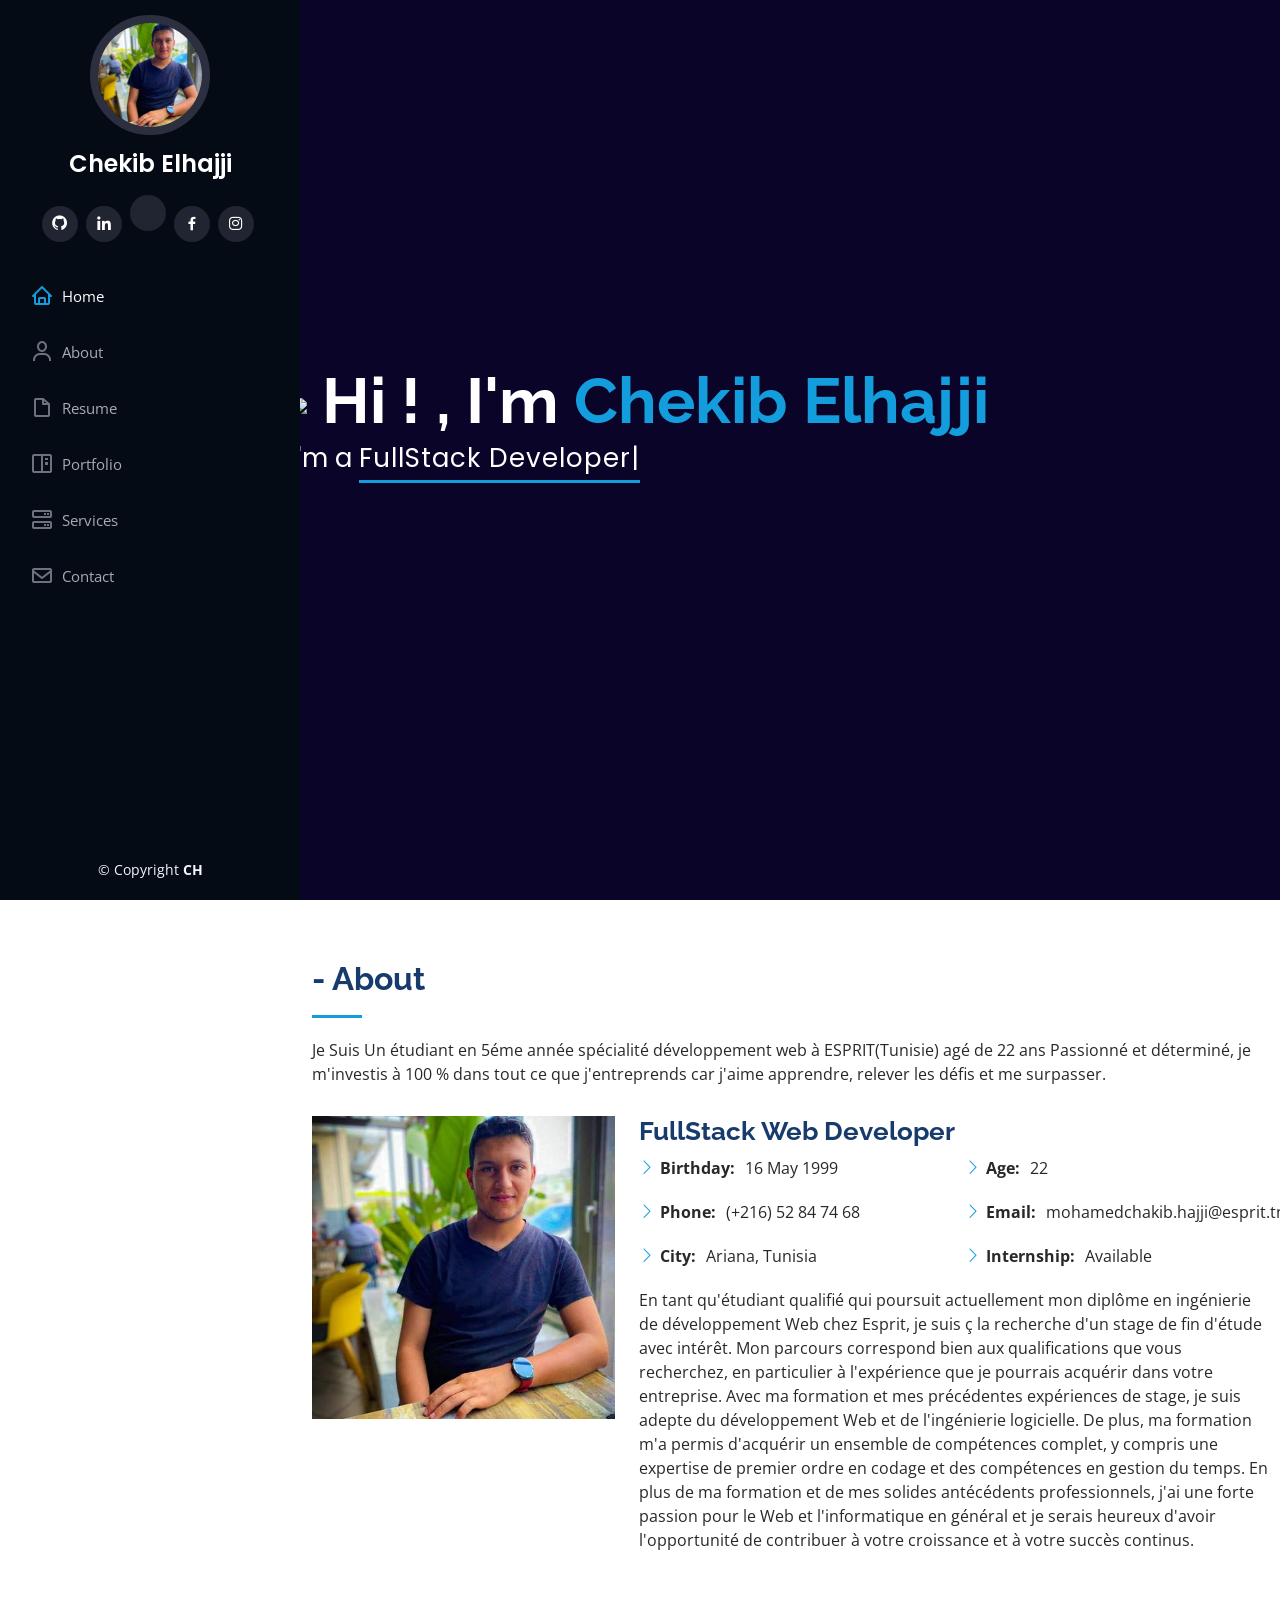
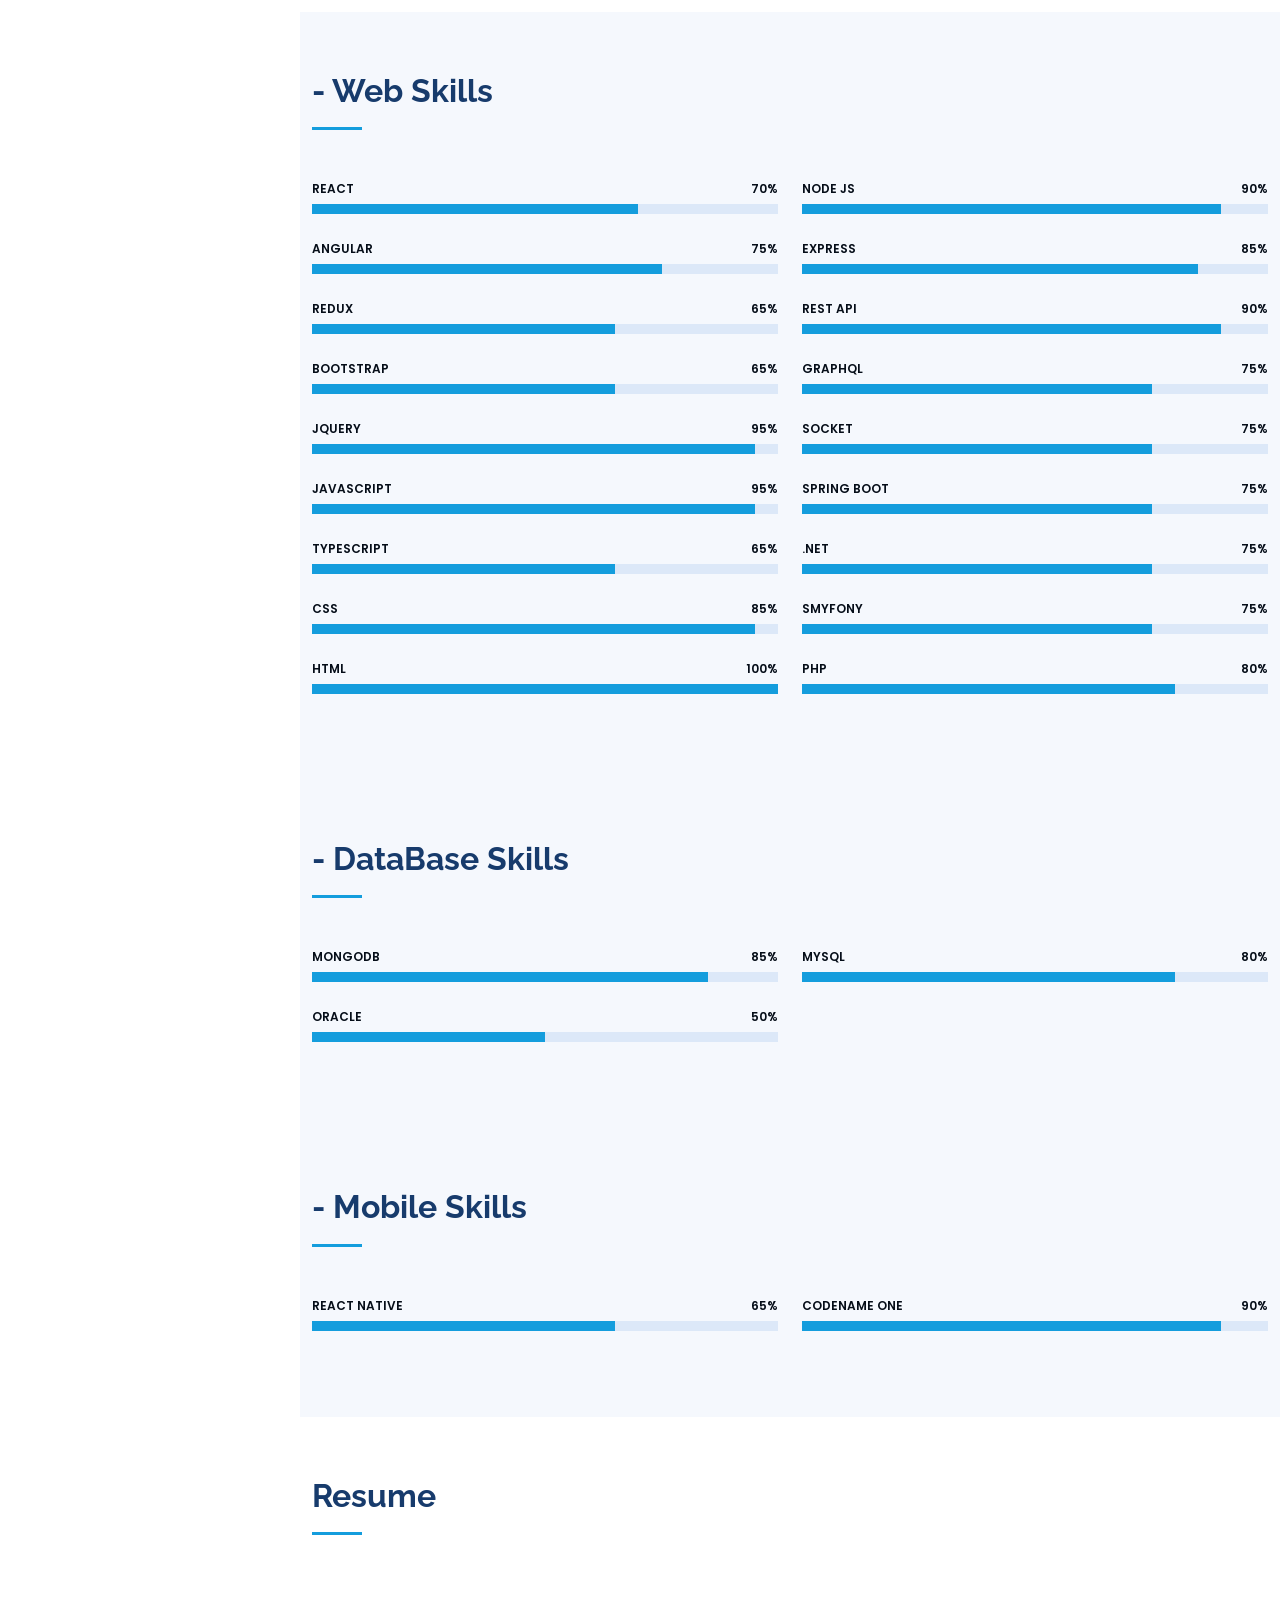
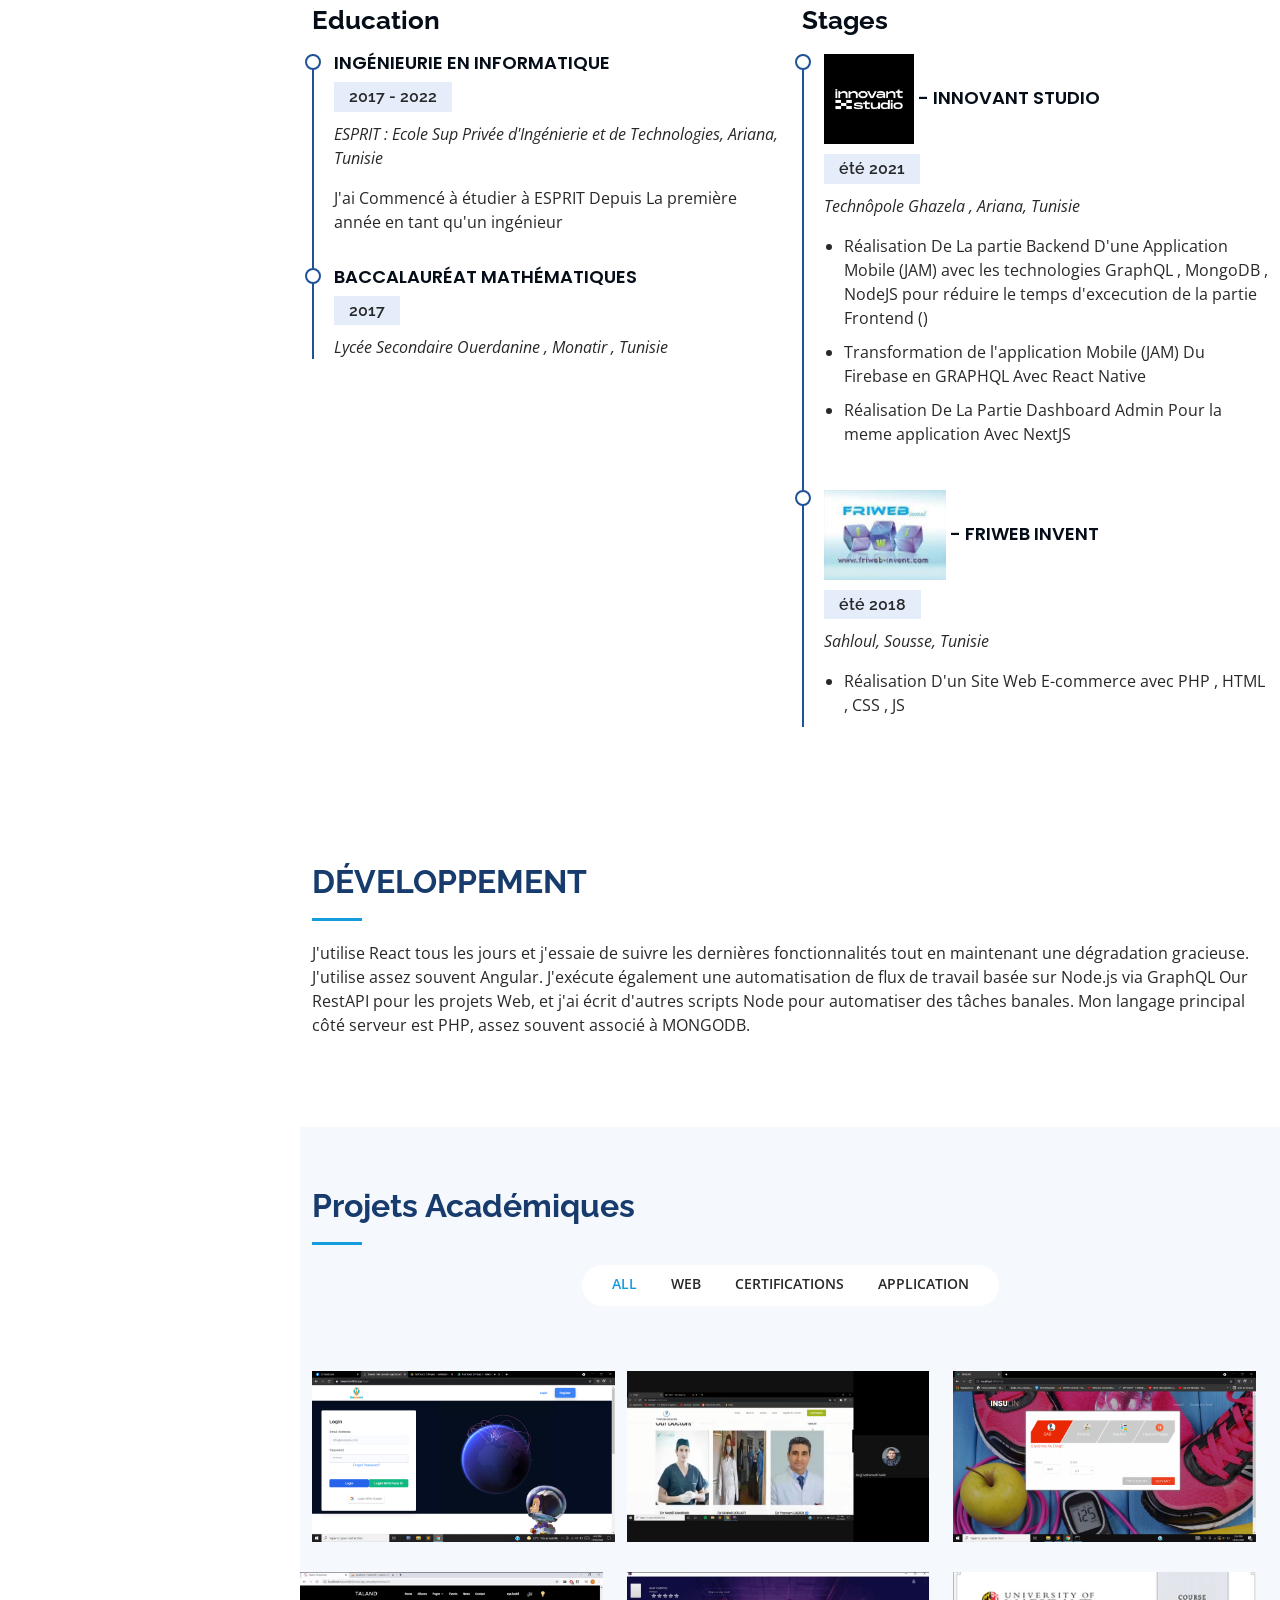
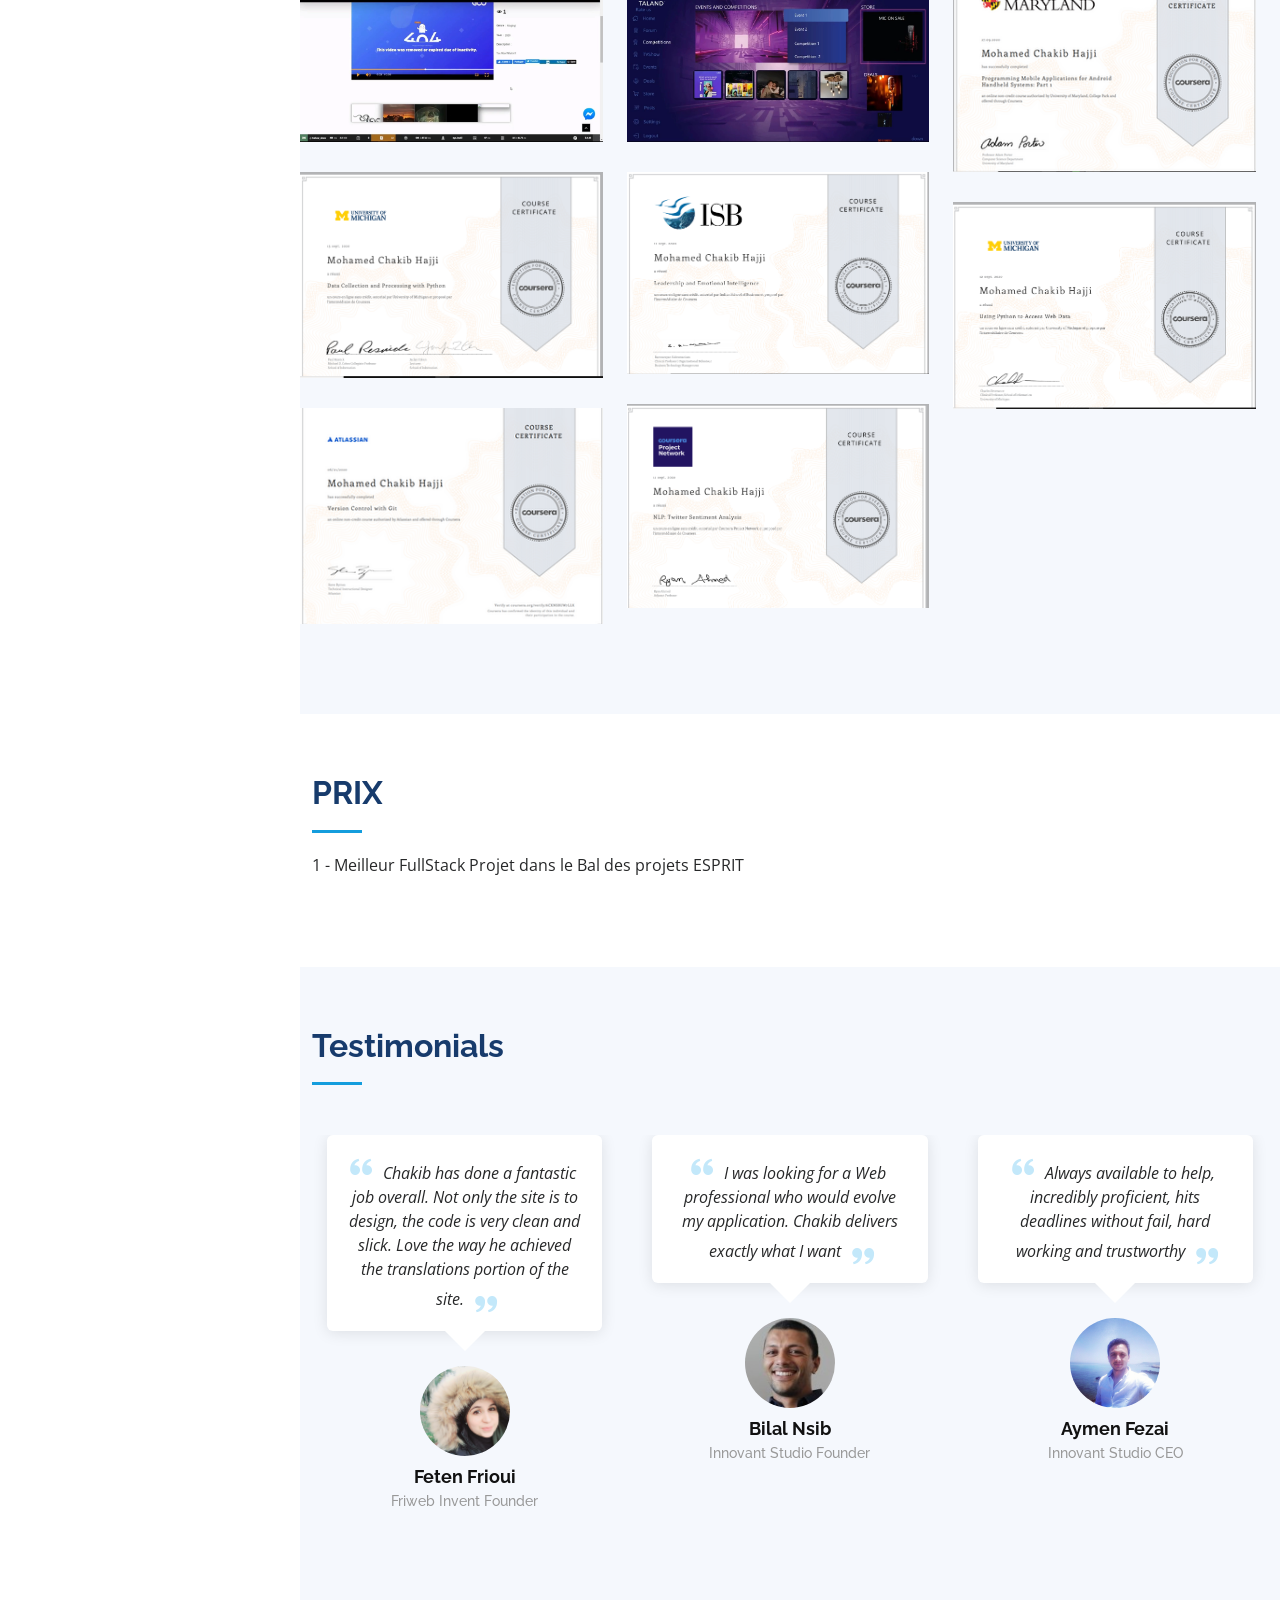
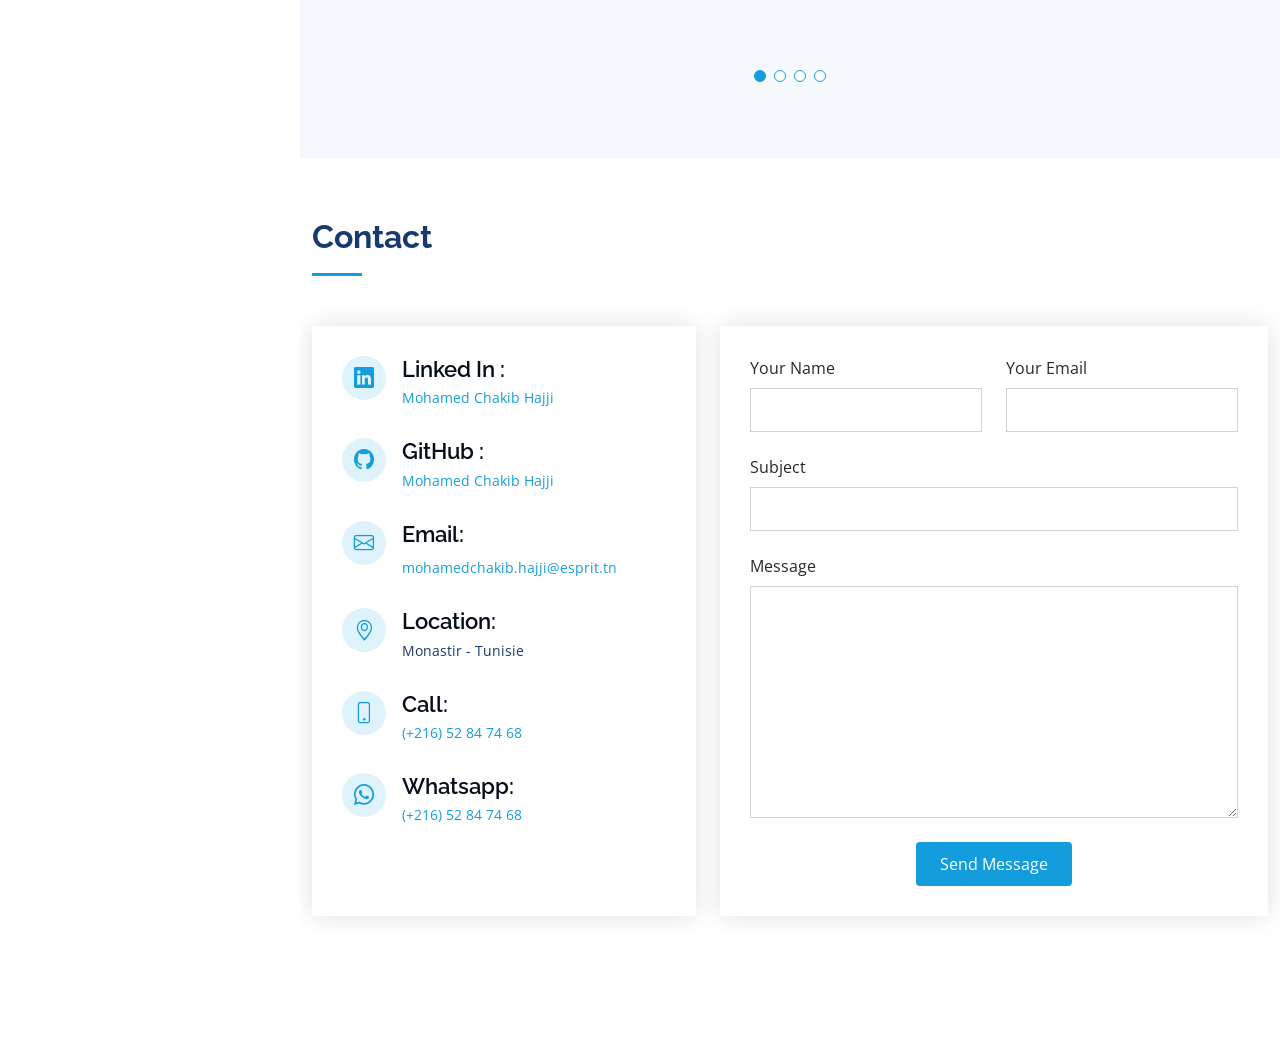
==== index.html @ 6b9c0ae5 "Update index.html" ====
<!DOCTYPE html>
<html lang="en">

<head>
  <meta charset="utf-8">
  <meta content="width=device-width, initial-scale=1.0" name="viewport">

  <title>Chekib Elhajji</title>
  <meta content="" name="description">
  <meta content="" name="keywords">

  <!-- Favicons -->
  <link href="assets/img/favicon.jpg" rel="icon">
  <link href="assets/img/apple-touch-icon.png" rel="apple-touch-icon">

  <!-- Google Fonts -->
  <link href="https://fonts.googleapis.com/css?family=Open+Sans:300,300i,400,400i,600,600i,700,700i|Raleway:300,300i,400,400i,500,500i,600,600i,700,700i|Poppins:300,300i,400,400i,500,500i,600,600i,700,700i" rel="stylesheet">

  <!-- Vendor CSS Files -->
  <link href="assets/vendor/aos/aos.css" rel="stylesheet">
  <link href="assets/vendor/bootstrap/css/bootstrap.min.css" rel="stylesheet">
  <link href="assets/vendor/bootstrap-icons/bootstrap-icons.css" rel="stylesheet">
  <link href="assets/vendor/boxicons/css/boxicons.min.css" rel="stylesheet">
  <link href="assets/vendor/glightbox/css/glightbox.min.css" rel="stylesheet">
  <link href="assets/vendor/swiper/swiper-bundle.min.css" rel="stylesheet">

  <!-- Template Main CSS File -->
  <link href="assets/css/style.css" rel="stylesheet">

</head>

<body>

  <!-- ======= Mobile nav toggle button ======= -->
  <i class="bi bi-list mobile-nav-toggle d-xl-none"></i>

  <!-- ======= Header ======= -->
  <header id="header">
    <div class="d-flex flex-column">

      <div class="profile">
        <img src="assets/img/profile-img.jpg" alt="" class="img-fluid rounded-circle">
        <h1 class="text-light"><a href="index.html">Chekib Elhajji</a></h1>
        <div class="social-links mt-3 text-center">
          <a href="https://github.com/mohamedchakibhajji" target="_blank"  class="github"><i class="bx bxl-github"></i></a>
          <a href="https://www.linkedin.com/in/mohamed-chakib-hajji-a9129b166/" target="_blank"  class="linkedin"><i class="bx bxl-linkedin"></i></a>

        
          <a href="./assets/pdf/CV.pdf"  target="_blank" class="pdf" ><i class="fas fa-file-pdf"></i></a>
          <a href="https://www.facebook.com/Chekib.Elhajji/"  target="_blank" class="facebook"><i class="bx bxl-facebook"></i></a>
          <a href="https://www.instagram.com/chekibelhajji/"  target="_blank" class="instagram"><i class="bx bxl-instagram"></i></a>
          
        </div>
      </div>

      <nav id="navbar" class="nav-menu navbar">
        <ul>
          <li><a href="#hero" class="nav-link scrollto active"><i class="bx bx-home"></i> <span>Home</span></a></li>
          <li><a href="#about" class="nav-link scrollto"><i class="bx bx-user"></i> <span>About</span></a></li>
          <li><a href="#resume" class="nav-link scrollto"><i class="bx bx-file-blank"></i> <span>Resume</span></a></li>
          <li><a href="#portfolio" class="nav-link scrollto"><i class="bx bx-book-content"></i> <span>Portfolio</span></a></li>
          <li><a href="#services" class="nav-link scrollto"><i class="bx bx-server"></i> <span>Services</span></a></li>
          <li><a href="#contact" class="nav-link scrollto"><i class="bx bx-envelope"></i> <span>Contact</span></a></li>
        </ul>
      </nav><!-- .nav-menu -->
    </div>
  </header><!-- End Header -->

  <!-- ======= Hero Section ======= -->

  <section id="hero" class="d-flex flex-column justify-content-center align-items-center">

    <div class="hero-container" data-aos="fade-in">

      <h1> <img src="https://media.giphy.com/media/hvRJCLFzcasrR4ia7z/giphy.gif" width="70px">  Hi  ! ,  I'm <a href="./assets/pdf/CV.pdf"  target="_blank" class="pdf" >  Chekib Elhajji </a>  </h1>
      <p>I'm a <span class="typed" data-typed-items="FullStack Developer, Freelancer"></span></p>
     
    </div>
  </section><!-- End Hero -->

  <main id="main">

    <!-- ======= About Section ======= -->
    <section id="about" class="about">
      <div class="container">
 
        <div class="section-title">
          <h2> <i class="fas fa-address-card"></i> - About</h2>
          <p>Je Suis Un étudiant en 5éme année  spécialité  développement  web à ESPRIT(Tunisie) agé de 22 ans Passionné et déterminé, je m'investis à 100 % dans tout ce que j'entreprends car j'aime apprendre, relever les défis et me surpasser.</p>
        </div>

        <div class="row">
          <div class="col-lg-4" data-aos="fade-right">
            <img src="assets/img/profile-img.jpg" class="img-fluid" alt="">
          </div>
          <div class="col-lg-8 pt-4 pt-lg-0 content" data-aos="fade-left">
            <h3>FullStack Web Developer</h3>
          
            <div class="row">
              <div class="col-lg-6">
                <ul>
                  <li><i class="bi bi-chevron-right"></i> <strong>Birthday:</strong> <span>16 May 1999</span></li>
                 
                  <li><i class="bi bi-chevron-right"></i> <strong>Phone:</strong> <span>(+216) 52 84 74 68 </span></li>
                  <li><i class="bi bi-chevron-right"></i> <strong>City:</strong> <span>Ariana, Tunisia</span></li>
                </ul>
              </div>
              <div class="col-lg-6">
                <ul>
                  <li><i class="bi bi-chevron-right"></i> <strong>Age:</strong> <span>22</span></li>
                  
                  <li><i class="bi bi-chevron-right"></i> <strong>Email:</strong> <span>mohamedchakib.hajji@esprit.tn</span></li>
                  <li><i class="bi bi-chevron-right"></i> <strong>Internship:</strong> <span>Available</span></li>
                </ul>
              </div>
            </div>
            <p>
            En tant qu'étudiant qualifié qui poursuit actuellement mon diplôme en ingénierie de
développement Web chez Esprit, je suis ç la recherche d'un stage de fin d'étude avec intérêt. Mon parcours correspond bien aux qualifications que vous
recherchez, en particulier à l'expérience que je pourrais acquérir dans votre entreprise.
Avec ma formation et mes précédentes expériences de stage, je suis adepte du
développement Web et de l'ingénierie logicielle. De plus, ma formation m'a permis
d'acquérir un ensemble de compétences complet, y compris une expertise de premier
ordre en codage et des compétences en gestion du temps.
En plus de ma formation et de mes solides antécédents professionnels, j'ai une forte
passion pour le Web et l'informatique en général et je serais heureux d'avoir
l'opportunité de contribuer à votre croissance et à votre succès continus.
            </p>
          </div>
        </div>

      </div>
    </section>

   

    <!-- ======= Skills Section ======= -->
    <section id="skills" class="skills section-bg">
      <div class="container">

        <div class="section-title">
          <h2> <i class="fas fa-desktop"></i> -  Web Skills</h2>
         
        </div>

        <div class="row skills-content">

          <div class="col-lg-6" data-aos="fade-up">

            <div class="progress">
              <span class="skill">REACT<i class="val">70%</i>  </span> 
              <div class="progress-bar-wrap">
                <div class="progress-bar" role="progressbar" aria-valuenow="70" aria-valuemin="0" aria-valuemax="100"></div>
              </div>
            </div>
                <div class="progress">
              <span class="skill">Angular <i class="val">75%</i></span>
              <div class="progress-bar-wrap">
                <div class="progress-bar" role="progressbar" aria-valuenow="75" aria-valuemin="0" aria-valuemax="100"></div>
              </div>
            </div>
        <div class="progress">
              <span class="skill">Redux <i class="val">65%</i></span>
              <div class="progress-bar-wrap">
                <div class="progress-bar" role="progressbar" aria-valuenow="65" aria-valuemin="0" aria-valuemax="100"></div>
              </div>
            </div>      
              <div class="progress">
              <span class="skill">Bootstrap <i class="val">65%</i></span>
              <div class="progress-bar-wrap">
                <div class="progress-bar" role="progressbar" aria-valuenow="65" aria-valuemin="0" aria-valuemax="100"></div>
              </div>
            </div>
            <div class="progress">
              <span class="skill">Jquery <i class="val">95%</i></span>
              <div class="progress-bar-wrap">
                <div class="progress-bar" role="progressbar" aria-valuenow="95" aria-valuemin="0" aria-valuemax="100"></div>
              </div>
            </div>
             <div class="progress">
              <span class="skill">JavaScript <i class="val">95%</i></span>
              <div class="progress-bar-wrap">
                <div class="progress-bar" role="progressbar" aria-valuenow="95" aria-valuemin="0" aria-valuemax="100"></div>
              </div>
            </div>
     
        
               <div class="progress">
              <span class="skill">TypeScript <i class="val">65%</i></span>
              <div class="progress-bar-wrap">
                <div class="progress-bar" role="progressbar" aria-valuenow="65" aria-valuemin="0" aria-valuemax="100"></div>
              </div>
            </div>
                <div class="progress">
              <span class="skill">CSS <i class="val">85%</i></span>
              <div class="progress-bar-wrap">
                <div class="progress-bar" role="progressbar" aria-valuenow="95" aria-valuemin="0" aria-valuemax="100"></div>
              </div>
            </div>

                   <div class="progress">
              <span class="skill">HTML <i class="val">100%</i></span>
              <div class="progress-bar-wrap">
                <div class="progress-bar" role="progressbar" aria-valuenow="100" aria-valuemin="0" aria-valuemax="100"></div>
              </div>
            </div>

     
        
         

          </div>

          <div class="col-lg-6" data-aos="fade-up" data-aos-delay="100">
               <div class="progress">
              <span class="skill">Node JS  <i class="val">90%</i></span>
              <div class="progress-bar-wrap">
                <div class="progress-bar" role="progressbar" aria-valuenow="90" aria-valuemin="0" aria-valuemax="100"></div>
              </div>
            </div>

              <div class="progress">
              <span class="skill">Express  <i class="val">85%</i></span>
              <div class="progress-bar-wrap">
                <div class="progress-bar" role="progressbar" aria-valuenow="85" aria-valuemin="0" aria-valuemax="100"></div>
              </div>
            </div>
             <div class="progress">
              <span class="skill">Rest API  <i class="val">90%</i></span>
              <div class="progress-bar-wrap">
                <div class="progress-bar" role="progressbar" aria-valuenow="90" aria-valuemin="0" aria-valuemax="100"></div>
              </div>
            </div>
              <div class="progress">
              <span class="skill">GraphQL  <i class="val">75%</i></span>
              <div class="progress-bar-wrap">
                <div class="progress-bar" role="progressbar" aria-valuenow="75" aria-valuemin="0" aria-valuemax="100"></div>
              </div>
            </div>
                     <div class="progress">
              <span class="skill">Socket  <i class="val">75%</i></span>
              <div class="progress-bar-wrap">
                <div class="progress-bar" role="progressbar" aria-valuenow="75" aria-valuemin="0" aria-valuemax="100"></div>
              </div>
            </div>
              <div class="progress">
              <span class="skill">Spring Boot  <i class="val">75%</i></span>
              <div class="progress-bar-wrap">
                <div class="progress-bar" role="progressbar" aria-valuenow="75" aria-valuemin="0" aria-valuemax="100"></div>
              </div>
            </div>
              <div class="progress">
              <span class="skill">.NET  <i class="val">75%</i></span>
              <div class="progress-bar-wrap">
                <div class="progress-bar" role="progressbar" aria-valuenow="75" aria-valuemin="0" aria-valuemax="100"></div>
              </div>
            </div>
              
            <div class="progress">
              <span class="skill">Smyfony <i class="val">75%</i></span>
              <div class="progress-bar-wrap">
                <div class="progress-bar" role="progressbar" aria-valuenow="75" aria-valuemin="0" aria-valuemax="100"></div>
              </div>
            </div>
            <div class="progress">
              <span class="skill">PHP <i class="val">80%</i></span>
              <div class="progress-bar-wrap">
                <div class="progress-bar" role="progressbar" aria-valuenow="80" aria-valuemin="0" aria-valuemax="100"></div>
              </div>
            </div> 
   

            



        </div>

      </div>
    </section>
           <section id="skills" class="skills section-bg">
      <div class="container">

        <div class="section-title">
          <h2><i class="fas fa-database"></i> - DataBase  Skills </h2>
         
        </div>

        <div class="row skills-content">

          <div class="col-lg-6" data-aos="fade-up">

    
             <div class="progress">
              <span class="skill">MongoDB  <i class="val">85%</i></span>
              <div class="progress-bar-wrap">
                <div class="progress-bar" role="progressbar" aria-valuenow="85" aria-valuemin="0" aria-valuemax="100"></div>
              </div>
            </div> 

     
             <div class="progress">
              <span class="skill">ORACLE <i class="val">50%</i></span>
              <div class="progress-bar-wrap">
                <div class="progress-bar" role="progressbar" aria-valuenow="50" aria-valuemin="0" aria-valuemax="100"></div>
              </div>
            </div>

     
        
         

          </div>

          <div class="col-lg-6" data-aos="fade-up" data-aos-delay="100">
       
      
             <div class="progress">
              <span class="skill">MySQL <i class="val">80%</i></span>
              <div class="progress-bar-wrap">
                <div class="progress-bar" role="progressbar" aria-valuenow="80" aria-valuemin="0" aria-valuemax="100"></div>
              </div>
            </div>

            
          </div>

        </div>

      </div>
    </section>
      <section id="skills" class="skills section-bg">
      <div class="container">

        <div class="section-title">
          <h2><i class="fas fa-mobile"></i> - Mobile  Skills </h2>
         
        </div>

        <div class="row skills-content">

          <div class="col-lg-6" data-aos="fade-up">

    
             <div class="progress">
              <span class="skill">React Native <i class="val">65%</i></span>
              <div class="progress-bar-wrap">
                <div class="progress-bar" role="progressbar" aria-valuenow="65" aria-valuemin="0" aria-valuemax="100"></div>
              </div>
            </div> 

   
     
        
         

          </div>

          <div class="col-lg-6" data-aos="fade-up" data-aos-delay="100">
       
      
             <div class="progress">
              <span class="skill">Codename One <i class="val">90%</i></span>
              <div class="progress-bar-wrap">
                <div class="progress-bar" role="progressbar" aria-valuenow="90" aria-valuemin="0" aria-valuemax="100"></div>
              </div>
            </div>

            
          </div>

        </div>

      </div>
    </section>
   
    <!-- End Skills Section -->

    <!-- ======= Resume Section ======= -->
    <section id="resume" class="resume">
      <div class="container">

        <div class="section-title">
          <h2> <i class="fas fa-file"></i> Resume</h2>
         
        </div>

        <div class="row">
          <div class="col-lg-6" data-aos="fade-up">
         
          

            <h3 class="resume-title">Education</h3>
            <div class="resume-item">
              <h4>Ingénieurie en Informatique</h4>
              <h5>2017 - 2022</h5>
              <p><em>ESPRIT : Ecole Sup Privée d'Ingénierie et de Technologies, Ariana, Tunisie</em></p>
              <p>J'ai Commencé à étudier à ESPRIT Depuis La première année en tant qu'un ingénieur</p>
            </div>
            <div class="resume-item">
              <h4>Baccalauréat mathématiques</h4>
              <h5>2017</h5>
              <p><em>Lycée Secondaire Ouerdanine , Monatir , Tunisie</em></p>
             
            </div>
          
          </div>
          <div class="col-lg-6" data-aos="fade-up" data-aos-delay="100">
            <h3 class="resume-title"> Stages</h3>
            <div class="resume-item">
              <h4> <img src="assets/img/portfolio/innovant.png"  style="height: 90px;" class="img-fluid" alt=""> - Innovant Studio </h4>
              <h5>été  2021</h5>
              <p><em>Technôpole Ghazela , Ariana, Tunisie </em></p>
              <ul>
                <li>Réalisation De La partie Backend D'une Application Mobile (JAM) avec les technologies GraphQL , MongoDB , NodeJS pour réduire le temps d'excecution de la partie Frontend () </li>
                  <li>Transformation de l'application Mobile (JAM) Du Firebase en GRAPHQL Avec React Native</li>
                <li>Réalisation De La Partie Dashboard Admin Pour la meme application Avec NextJS </li>
             
              </ul>
            </div>
            <div class="resume-item">
              <h4> <img src="assets/img/portfolio/friweb.jpg"  style="height: 90px;" class="img-fluid" alt=""> - Friweb Invent</h4>
              <h5>été  2018</h5>
              <p><em>Sahloul, Sousse, Tunisie</em></p>
              <ul>
                 <li>Réalisation D'un Site Web E-commerce avec PHP , HTML , CSS , JS </li>
           
              </ul>
            </div>
          </div>
        </div>

      </div>
    </section><!-- End Resume Section -->

    <!-- ======= DEVELOPMENT Section ======= -->
    <section id="services" class="services">
      <div class="container">

        <div class="section-title">
          <h2> <i class="fas fa-file-code"></i> DÉVELOPPEMENT</h2>
          <p>J'utilise React   tous les jours et j'essaie de suivre les dernières fonctionnalités tout en maintenant une dégradation gracieuse. J'utilise assez souvent Angular. J'exécute également une automatisation de flux de travail basée sur Node.js via  GraphQL Our RestAPI pour les projets Web, et j'ai écrit d'autres scripts Node pour automatiser des tâches banales. Mon langage principal côté serveur est PHP, assez souvent associé à MONGODB. </p>
        </div>

      

      </div>
    </section><!-- End Services Section -->
    <!-- ======= Portfolio Section ======= -->
    <section id="portfolio" class="portfolio section-bg">
      <div class="container">


        <div class="section-title">
          <h2> <i class="fas fa-tasks"></i> Projets Académiques</h2>
             <div class="row aos-init aos-animate" data-aos="fade-up">
          <div class="col-lg-12 d-flex justify-content-center">
            <ul id="portfolio-flters">
              <li data-filter="*" class="filter-active">All</li>
              <li data-filter=".filter-web">Web</li>
              <li data-filter=".filter-certif">Certifications </li>
              <li data-filter=".filter-app">Application</li>
            </ul>
          </div>
        </div>
  
        </div>

        <div class="row" data-aos="fade-up">
          
        </div>
          <div class="row portfolio-container" data-aos="fade-up" data-aos-delay="100">
               <div class="col-lg-4 col-md-6 portfolio-item filter-web">
            <div class="portfolio-wrap">
              <img src="assets/img/portfolio/3aweni.png" class="img-fluid" alt="">
              <div class="portfolio-links">
                <a href="assets/img/portfolio/3aweni.png" data-gallery="portfolioGallery" class="portfolio-lightbox" title="3aweni Professional Social Network"><i class="bx bx-plus"></i></a>
                <a href="https://3aweni.netlify.app" target="_blank" title="More Details"><i class="bx bx-link"></i></a>
              </div>
            </div>
          </div>
          

        <div class="row portfolio-container" data-aos="fade-up" data-aos-delay="100">
               <div class="col-lg-4 col-md-6 portfolio-item filter-web">
            <div class="portfolio-wrap">
              <img src="assets/img/portfolio/angular.png" class="img-fluid" alt="">
              <div class="portfolio-links">
                <a href="assets/img/portfolio/angular.png" data-gallery="portfolioGallery" class="portfolio-lightbox" title="App 2"><i class="bx bx-plus"></i></a>
                <a href="https://github.com/mohamedchakibhajji/miniprojetangular" target="_blank" title="More Details"><i class="bx bx-link"></i></a>
              </div>
            </div>
          </div>
            <div class="col-lg-4 col-md-6 portfolio-item filter-web">
            <div class="portfolio-wrap">
              <img src="assets/img/portfolio/react.png" class="img-fluid" alt="">
              <div class="portfolio-links">
                <a href="assets/img/portfolio/react.png" data-gallery="portfolioGallery" class="portfolio-lightbox" title="Projet Medical"><i class="bx bx-plus"></i></a>
                <a href="https://github.com/youssefmarzouk621/TalandWEB/" target="_blank" title="More Details"><i class="bx bx-link"></i></a>
              </div>
            </div>
          </div>

          <div class="col-lg-4 col-md-6 portfolio-item filter-web">
            <div class="portfolio-wrap">
              <img src="assets/img/portfolio/sf.png" class="img-fluid" alt="">
              <div class="portfolio-links">
                <a href="assets/img/portfolio/sf.png" data-gallery="portfolioGallery" class="portfolio-lightbox" title="Projet Symfony"><i class="bx bx-plus"></i></a>
                <a href="https://github.com/youssefmarzouk621/TalandWEB/" target="_blank" title="More Details"><i class="bx bx-link"></i></a>
              </div>
            </div>
          </div>

          <div class="col-lg-4 col-md-6 portfolio-item filter-app">
            <div class="portfolio-wrap">
              <img src="assets/img/portfolio/java.png" class="img-fluid" alt="">
              <div class="portfolio-links">
                <a href="assets/img/portfolio/java.png" data-gallery="portfolioGallery" class="portfolio-lightbox" title="Projet Java "><i class="bx bx-plus"></i></a>
                <a href="https://github.com/mohamedchakibhajji/taland"  target="_blank"  title="More Details"><i class="bx bx-link"></i></a>
              </div>
            </div>
          </div>
             
             <div class="col-lg-4 col-md-6 portfolio-item filter-certif">
            <div class="portfolio-wrap">
              <img src="assets/img/portfolio/adnroidcertif.PNG" class="img-fluid" alt="" >
              <div class="portfolio-links">
                <a href="assets/img/portfolio/adnroidcertif.PNG" data-gallery="portfolioGallery" class="portfolio-lightbox" title="Certificat Android  "><i class="bx bx-plus"></i></a>
                <a href="https://www.coursera.org/account/accomplishments/certificate/ZAE3NQ4ZXGK2"  target="_blank"  title="More Details"><i class="bx bx-link"></i></a>
              </div>
            </div>
          </div>
              <div class="col-lg-4 col-md-6 portfolio-item filter-certif">
            <div class="portfolio-wrap">
              <img src="assets/img/portfolio/datacollectionpythoncertif.PNG" class="img-fluid" alt="" >
              <div class="portfolio-links">
                <a href="assets/img/portfolio/datacollectionpythoncertif.PNG" data-gallery="portfolioGallery" class="portfolio-lightbox" title="Data Collection Python   "><i class="bx bx-plus"></i></a>
                <a href="https://www.coursera.org/account/accomplishments/certificate/MMS9H2X9FGWC"  target="_blank"  title="More Details"><i class="bx bx-link"></i></a>
              </div>
            </div>
          </div> 
               <div class="col-lg-4 col-md-6 portfolio-item filter-certif">
            <div class="portfolio-wrap">
              <img src="assets/img/portfolio/leadershipcertif.PNG" class="img-fluid" alt="" >
              <div class="portfolio-links">
                <a href="assets/img/portfolio/leadershipcertif.PNG" data-gallery="portfolioGallery" class="portfolio-lightbox" title="leadership Certification   "><i class="bx bx-plus"></i></a>
                <a href="https://www.coursera.org/account/accomplishments/certificate/A42Z3QVM8H2Q"  target="_blank"  title="More Details"><i class="bx bx-link"></i></a>
              </div>
            </div>
          </div>
                   <div class="col-lg-4 col-md-6 portfolio-item filter-certif">
            <div class="portfolio-wrap">
              <img src="assets/img/portfolio/pythoncertif.PNG" class="img-fluid" alt="" >
              <div class="portfolio-links">
                <a href="assets/img/portfolio/pythoncertif.PNG" data-gallery="portfolioGallery" class="portfolio-lightbox" title="Python Certification   "><i class="bx bx-plus"></i></a>
                <a href="https://www.coursera.org/account/accomplishments/certificate/3376Y6FE89JB"  target="_blank"  title="More Details"><i class="bx bx-link"></i></a>
              </div>
            </div>
          </div>
      

         <div class="col-lg-4 col-md-6 portfolio-item filter-certif">
            <div class="portfolio-wrap">
              <img src="assets/img/portfolio/twittersentimentcertif.PNG" class="img-fluid" alt="">
              <div class="portfolio-links">
                <a href="assets/img/portfolio/twittersentimentcertif.PNG" data-gallery="portfolioGallery" class="portfolio-lightbox" title="Twitter Certification"><i class="bx bx-plus"></i></a>
                <a href="https://www.coursera.org/account/accomplishments/certificate/BSQC7TCJXP7C" target="_blank" title="More Details"><i class="bx bx-link"></i></a>
              </div>
            </div>
          </div>
         
         <div class="col-lg-4 col-md-6 portfolio-item filter-certif">
            <div class="portfolio-wrap">
              <img src="assets/img/portfolio/gitcertif.PNG" class="img-fluid" alt="" >
              <div class="portfolio-links">
                <a href="assets/img/portfolio/gitcertif.PNG" data-gallery="portfolioGallery" class="portfolio-lightbox" title="Github Certification   "><i class="bx bx-plus"></i></a>
                <a href="https://www.coursera.org/account/accomplishments/certificate/6CXNSBUW7LLK"  target="_blank"  title="More Details"><i class="bx bx-link"></i></a>
              </div>
            </div>
          </div>
   


 

    

  

        </div>
      </div>
    </section><!-- End Portfolio Section -->


    <!-- ======= DEVELOPMENT Section ======= -->
    <section id="services" class="services">
      <div class="container">

        <div class="section-title">
          <h2> <i class="fas fa-award"></i> PRIX</h2>
          <p> <i class="fas fa-trophy"></i> 1 - Meilleur FullStack Projet dans le  Bal des projets ESPRIT  </p>
        </div>

      

      </div>
    </section><!-- End Services Section -->
    <!-- ======= Testimonials Section ======= -->
    <section id="testimonials" class="testimonials section-bg">
      <div class="container">

        <div class="section-title">
          <h2>Testimonials</h2>
      
        </div>

        <div class="testimonials-slider swiper-container" data-aos="fade-up" data-aos-delay="100">
          <div class="swiper-wrapper">

            <div class="swiper-slide">
              <div class="testimonial-item" data-aos="fade-up">
                <p>
                  <i class="bx bxs-quote-alt-left quote-icon-left"></i>
              Chakib has done a fantastic job overall. Not only the site is to design, the code is very clean and slick. Love the way he achieved the translations portion of the site.
                  <i class="bx bxs-quote-alt-right quote-icon-right"></i>
                </p>
                <img src="assets/img/testimonials/feten_frioui.jpg" class="testimonial-img" alt="">
                <h3>Feten Frioui</h3>
                <h4>Friweb Invent Founder</h4>
              </div>
            </div><!-- End testimonial item -->

            <div class="swiper-slide">
              <div class="testimonial-item" data-aos="fade-up" data-aos-delay="100">
                <p>
                  <i class="bx bxs-quote-alt-left quote-icon-left"></i>
                I was looking for a Web professional who would  evolve my application. Chakib delivers  exactly what I want
                  <i class="bx bxs-quote-alt-right quote-icon-right"></i>
                </p>
                <img src="assets/img/testimonials/bilal_nsib.jpg" class="testimonial-img" alt="">
                <h3>Bilal Nsib</h3>
                <h4>Innovant Studio Founder</h4>
              </div>
            </div><!-- End testimonial item -->

            <div class="swiper-slide">
              <div class="testimonial-item" data-aos="fade-up" data-aos-delay="200">
                <p>
                  <i class="bx bxs-quote-alt-left quote-icon-left"></i>
                  Always available to help, incredibly proficient, hits deadlines without fail, hard working and trustworthy
                  <i class="bx bxs-quote-alt-right quote-icon-right"></i>
                </p>
                <img src="assets/img/testimonials/aymen_fezai.jpg" class="testimonial-img" alt="">
                <h3>Aymen Fezai</h3>
                <h4>Innovant Studio CEO</h4>
              </div>
            </div><!-- End testimonial item -->

            <div class="swiper-slide">
              <div class="testimonial-item" data-aos="fade-up" data-aos-delay="100">
                <p>
                  <i class="bx bxs-quote-alt-left quote-icon-left"></i>
               Chakib provided top quality, thoughtful and high impact design work with outstanding attention to detail. His communication was excellent from the outset and showed a willingness to persevere until the perfect design was achieved. Obviously passionate about the work, a true professional. Wouldn’t hesitate to recommend.
                  <i class="bx bxs-quote-alt-right quote-icon-right"></i>
                </p>
                <img src="assets/img/testimonials/bilal_nsib.jpg" class="testimonial-img" alt="">
                <h3>Bilal Nsib</h3>
                <h4>Innovant Studio Founder</h4>
              </div>
            </div><!-- End testimonial item -->

           

          </div>
          <div class="swiper-pagination"></div>
        </div>

      </div>
    </section><!-- End Testimonials Section -->

    <!-- ======= Contact Section ======= -->
    <section id="contact" class="contact">
      <div class="container">

        <div class="section-title">
          <h2>Contact</h2>
        
        </div>

        <div class="row" data-aos="fade-in">

          <div class="col-lg-5 d-flex align-items-stretch">
            <div class="info">
                <div class="linkedin">
                <i class="bi bi-linkedin"></i>
                <h4>Linked In :</h4>
              
                <p><a href="https://www.linkedin.com/in/mohamed-chakib-hajji-a9129b166/" target="_blank" >Mohamed Chakib Hajji</a></p>
                
              </div>
              <div class="github">
                <i class="bi bi-github"></i>
                <h4>GitHub :</h4>
              
                <p><a href="https://github.com/mohamedchakibhajji" target="_blank">Mohamed Chakib Hajji</a></p>
                
              </div>
             
              <div class="email">
                <i class="bi bi-envelope"></i>
                <h4>Email:</h4>
               
                <p><a data-auto-recognition="true" href="mailto:mohamedchakib.hajji@esprit.tn">mohamedchakib.hajji@esprit.tn</a></p>
                 
              </div>
 <div class="address">
                <i class="bi bi-geo-alt"></i>
                <h4>Location:</h4>
                <p>Monastir - Tunisie </p>
              </div>

              <div class="phone">
                <i class="bi bi-phone"></i>
                <h4>Call:</h4>
              
                <p><a href="tel:52847468" target="_blank">(+216) 52 84 74 68</a></p>
                
              </div>
           <div class="whatsapp">
                <i class="bi bi-whatsapp"></i>
                <h4>Whatsapp:</h4>
              
                <p><a href="https://wa.me/52847468" target="_blank">(+216) 52 84 74 68</a></p>
                
              </div>
         
          
              
            </div>

          </div>

          <div class="col-lg-7 mt-5 mt-lg-0 d-flex align-items-stretch">
            <form action="forms/contact.php" method="post" role="form" class="php-email-form">
              <div class="row">
                <div class="form-group col-md-6">
                  <label for="name">Your Name</label>
                  <input type="text" name="name" class="form-control" id="name" required>
                </div>
                <div class="form-group col-md-6">
                  <label for="name">Your Email</label>
                  <input type="email" class="form-control" name="email" id="email" required>
                </div>
              </div>
              <div class="form-group">
                <label for="name">Subject</label>
                <input type="text" class="form-control" name="subject" id="subject" required>
              </div>
              <div class="form-group">
                <label for="name">Message</label>
                <textarea class="form-control" name="message" rows="10" required></textarea>
              </div>
              <div class="my-3">
                <div class="loading">Loading</div>
                <div class="error-message"></div>
                <div class="sent-message">Your message has been sent. Thank you!</div>
              </div>
              <div class="text-center"><button type="submit">Send Message</button></div>
            </form>
          </div>

        </div>

      </div>
    </section><!-- End Contact Section -->

  </main><!-- End #main -->

  <!-- ======= Footer ======= -->
  <footer id="footer">
    <div class="container">
      <div class="copyright">
        &copy; Copyright <strong><span>CH</span></strong>
      </div>
      <div class="credits">
 
      
      </div>
    </div>
  </footer><!-- End  Footer -->

  <a href="#" class="back-to-top d-flex align-items-center justify-content-center"><i class="bi bi-arrow-up-short"></i></a>

  <!-- Vendor JS Files -->
  <script src="assets/vendor/aos/aos.js"></script>
  <script src="assets/vendor/bootstrap/js/bootstrap.bundle.min.js"></script>
  <script src="assets/vendor/glightbox/js/glightbox.min.js"></script>
  <script src="assets/vendor/isotope-layout/isotope.pkgd.min.js"></script>
  <script src="assets/vendor/php-email-form/validate.js"></script>
  <script src="assets/vendor/purecounter/purecounter.js"></script>
  <script src="assets/vendor/swiper/swiper-bundle.min.js"></script>
  <script src="assets/vendor/typed.js/typed.min.js"></script>
  <script src="assets/vendor/waypoints/noframework.waypoints.js"></script>
  <script src="https://use.fontawesome.com/releases/v5.13.0/js/all.js" crossorigin="anonymous"></script>
  <!-- Template Main JS File -->
  <script src="assets/js/main.js"></script>

</body>

</html>
---- assets/css/style.css ----
body {
  font-family: "Open Sans", sans-serif;
  color: #272829;
}

a {
  color: #149ddd;
  text-decoration: none;
}

a:hover {
  color: #37b3ed;
  text-decoration: none;
}

h1, h2, h3, h4, h5, h6 {
  font-family: "Raleway", sans-serif;
}

/*--------------------------------------------------------------
# Back to top button
--------------------------------------------------------------*/
.back-to-top {
  position: fixed;
  visibility: hidden;
  opacity: 0;
  right: 15px;
  bottom: 15px;
  z-index: 996;
  background: #149ddd;
  width: 40px;
  height: 40px;
  border-radius: 50px;
  transition: all 0.4s;
}

.back-to-top i {
  font-size: 28px;
  color: #fff;
  line-height: 0;
}

.back-to-top:hover {
  background: #2eafec;
  color: #fff;
}

.back-to-top.active {
  visibility: visible;
  opacity: 1;
}

/*--------------------------------------------------------------
# Header
--------------------------------------------------------------*/
#header {
  position: fixed;
  top: 0;
  left: 0;
  bottom: 0;
  width: 300px;
  transition: all ease-in-out 0.5s;
  z-index: 9997;
  transition: all 0.5s;
  padding: 0 15px;
  background: #040b14;
  overflow-y: auto;
}

#header .profile img {
  margin: 15px auto;
  display: block;
  width: 120px;
  border: 8px solid #2c2f3f;
}

#header .profile h1 {
  font-size: 24px;
  margin: 0;
  padding: 0;
  font-weight: 600;
  -moz-text-align-last: center;
  text-align-last: center;
  font-family: "Poppins", sans-serif;
}

#header .profile h1 a, #header .profile h1 a:hover {
  color: #fff;
  text-decoration: none;
}

#header .profile .social-links a {
  font-size: 18px;
  display: inline-block;
  background: #212431;
  color: #fff;
  line-height: 1;
  padding: 8px 0;
  margin-right: 4px;
  border-radius: 50%;
  text-align: center;
  width: 36px;
  height: 36px;
  transition: 0.3s;
}

#header .profile .social-links a:hover {
  background: #149ddd;
  color: #fff;
  text-decoration: none;
}

#main {
  margin-left: 300px;
}

@media (max-width: 1199px) {
  #header {
    left: -300px;
  }
  #main {
    margin-left: 0;
  }
}

/*--------------------------------------------------------------
# Navigation Menu
--------------------------------------------------------------*/
/* Desktop Navigation */
.nav-menu {
  padding: 30px 0 0 0;
}

.nav-menu * {
  margin: 0;
  padding: 0;
  list-style: none;
}

.nav-menu > ul > li {
  position: relative;
  white-space: nowrap;
}

.nav-menu a, .nav-menu a:focus {
  display: flex;
  align-items: center;
  color: #a8a9b4;
  padding: 12px 15px;
  margin-bottom: 8px;
  transition: 0.3s;
  font-size: 15px;
}

.nav-menu a i, .nav-menu a:focus i {
  font-size: 24px;
  padding-right: 8px;
  color: #6f7180;
}

.nav-menu a:hover, .nav-menu .active, .nav-menu .active:focus, .nav-menu li:hover > a {
  text-decoration: none;
  color: #fff;
}

.nav-menu a:hover i, .nav-menu .active i, .nav-menu .active:focus i, .nav-menu li:hover > a i {
  color: #149ddd;
}

/* Mobile Navigation */
.mobile-nav-toggle {
  position: fixed;
  right: 15px;
  top: 15px;
  z-index: 9998;
  border: 0;
  font-size: 24px;
  transition: all 0.4s;
  outline: none !important;
  background-color: #149ddd;
  color: #fff;
  width: 40px;
  height: 40px;
  display: inline-flex;
  align-items: center;
  justify-content: center;
  line-height: 0;
  border-radius: 50px;
  cursor: pointer;
}

.mobile-nav-active {
  overflow: hidden;
}

.mobile-nav-active #header {
  left: 0;
}

/*--------------------------------------------------------------
# Hero Section
--------------------------------------------------------------*/
#hero {
  width: 100%;
  height: 100vh;
  background-color: #0c1434;
  background-size: cover;
}

#hero:before {
  content: "";
    background-color: #0b0429;
  position: absolute;
  bottom: 0;
  top: 0;
  left: 0;
  right: 0;
  z-index: 1;
}

#hero .hero-container {
  position: relative;
  z-index: 2;
  min-width: 300px;
}

#hero h1 {
  margin: 0 0 10px 0;
  font-size: 64px;
  font-weight: 700;
  line-height: 56px;
  color: #fff;
}

#hero p {
  color: #fff;
  margin-bottom: 50px;
  font-size: 26px;
  font-family: "Poppins", sans-serif;
}

#hero p span {
  color: #fff;
  padding-bottom: 4px;
  letter-spacing: 1px;
  border-bottom: 3px solid #149ddd;
}

@media (min-width: 1024px) {
  #hero {
    background-attachment: fixed;
  }
}

@media (max-width: 768px) {
  #hero h1 {
    font-size: 28px;
    line-height: 36px;
  }
  #hero h2 {
    font-size: 18px;
    line-height: 24px;
    margin-bottom: 30px;
  }
}

/*--------------------------------------------------------------
# Sections General
--------------------------------------------------------------*/
section {
  padding: 60px 0;
  overflow: hidden;
}

.section-bg {
  background: #f5f8fd;
}

.section-title {
  padding-bottom: 30px;
}

.section-title h2 {
  font-size: 32px;
  font-weight: bold;
  margin-bottom: 20px;
  padding-bottom: 20px;
  position: relative;
  color: #173b6c;
}

.section-title h2::after {
  content: '';
  position: absolute;
  display: block;
  width: 50px;
  height: 3px;
  background: #149ddd;
  bottom: 0;
  left: 0;
}

.section-title p {
  margin-bottom: 0;
}

/*--------------------------------------------------------------
# About
--------------------------------------------------------------*/
.about .content h3 {
  font-weight: 700;
  font-size: 26px;
  color: #173b6c;
}

.about .content ul {
  list-style: none;
  padding: 0;
}

.about .content ul li {
  margin-bottom: 20px;
  display: flex;
  align-items: center;
}

.about .content ul strong {
  margin-right: 10px;
}

.about .content ul i {
  font-size: 16px;
  margin-right: 5px;
  color: #149ddd;
  line-height: 0;
}

.about .content p:last-child {
  margin-bottom: 0;
}

/*--------------------------------------------------------------
# Facts
--------------------------------------------------------------*/
.facts {
  padding-bottom: 30px;
}

.facts .count-box {
  padding: 30px;
  width: 100%;
}

.facts .count-box i {
  display: block;
  font-size: 44px;
  color: #149ddd;
  float: left;
  line-height: 0;
}

.facts .count-box span {
  font-size: 48px;
  line-height: 40px;
  display: block;
  font-weight: 700;
  color: #050d18;
  margin-left: 60px;
}

.facts .count-box p {
  padding: 15px 0 0 0;
  margin: 0 0 0 60px;
  font-family: "Raleway", sans-serif;
  font-size: 14px;
  color: #122f57;
}

.facts .count-box a {
  font-weight: 600;
  display: block;
  margin-top: 20px;
  color: #122f57;
  font-size: 15px;
  font-family: "Poppins", sans-serif;
  transition: ease-in-out 0.3s;
}

.facts .count-box a:hover {
  color: #1f5297;
}

/*--------------------------------------------------------------
# Akills
--------------------------------------------------------------*/
.skills .progress {
  height: 60px;
  display: block;
  background: none;
  border-radius: 0;
}

.skills .progress .skill {
  padding: 0;
  margin: 0 0 6px 0;
  text-transform: uppercase;
  display: block;
  font-weight: 600;
  font-family: "Poppins", sans-serif;
  color: #050d18;
}

.skills .progress .skill .val {
  float: right;
  font-style: normal;
}

.skills .progress-bar-wrap {
  background: #dce8f8;
  height: 10px;
}

.skills .progress-bar {
  width: 1px;
  height: 10px;
  transition: .9s;
  background-color: #149ddd;
}

/*--------------------------------------------------------------
# Resume
--------------------------------------------------------------*/
.resume .resume-title {
  font-size: 26px;
  font-weight: 700;
  margin-top: 20px;
  margin-bottom: 20px;
  color: #050d18;
}

.resume .resume-item {
  padding: 0 0 20px 20px;
  margin-top: -2px;
  border-left: 2px solid #1f5297;
  position: relative;
}

.resume .resume-item h4 {
  line-height: 18px;
  font-size: 18px;
  font-weight: 600;
  text-transform: uppercase;
  font-family: "Poppins", sans-serif;
  color: #050d18;
  margin-bottom: 10px;
}

.resume .resume-item h5 {
  font-size: 16px;
  background: #e4edf9;
  padding: 5px 15px;
  display: inline-block;
  font-weight: 600;
  margin-bottom: 10px;
}

.resume .resume-item ul {
  padding-left: 20px;
}

.resume .resume-item ul li {
  padding-bottom: 10px;
}

.resume .resume-item:last-child {
  padding-bottom: 0;
}

.resume .resume-item::before {
  content: "";
  position: absolute;
  width: 16px;
  height: 16px;
  border-radius: 50px;
  left: -9px;
  top: 0;
  background: #fff;
  border: 2px solid #1f5297;
}

/*--------------------------------------------------------------
# Portfolio
--------------------------------------------------------------*/
.portfolio .portfolio-item {
  margin-bottom: 30px;
}

.portfolio #portfolio-flters {
  padding: 0;
  margin: 0 auto 35px auto;
  list-style: none;
  text-align: center;
  background: #fff;
  border-radius: 50px;
  padding: 2px 15px;
}

.portfolio #portfolio-flters li {
  cursor: pointer;
  display: inline-block;
  padding: 10px 15px 8px 15px;
  font-size: 14px;
  font-weight: 600;
  line-height: 1;
  text-transform: uppercase;
  color: #272829;
  margin-bottom: 5px;
  transition: all 0.3s ease-in-out;
}

.portfolio #portfolio-flters li:hover, .portfolio #portfolio-flters li.filter-active {
  color: #149ddd;
}

.portfolio #portfolio-flters li:last-child {
  margin-right: 0;
}

.portfolio .portfolio-wrap {
  transition: 0.3s;
  position: relative;
  overflow: hidden;
  z-index: 1;
}

.portfolio .portfolio-wrap::before {
  content: "";
  background: rgba(255, 255, 255, 0.5);
  position: absolute;
  left: 0;
  right: 0;
  top: 0;
  bottom: 0;
  transition: all ease-in-out 0.3s;
  z-index: 2;
  opacity: 0;
}

.portfolio .portfolio-wrap .portfolio-links {
  opacity: 1;
  left: 0;
  right: 0;
  bottom: -60px;
  z-index: 3;
  position: absolute;
  transition: all ease-in-out 0.3s;
  display: flex;
  justify-content: center;
}

.portfolio .portfolio-wrap .portfolio-links a {
  color: #fff;
  font-size: 28px;
  text-align: center;
  background: rgba(20, 157, 221, 0.75);
  transition: 0.3s;
  width: 50%;
}

.portfolio .portfolio-wrap .portfolio-links a:hover {
  background: rgba(20, 157, 221, 0.95);
}

.portfolio .portfolio-wrap .portfolio-links a + a {
  border-left: 1px solid #37b3ed;
}

.portfolio .portfolio-wrap:hover::before {
  top: 0;
  left: 0;
  right: 0;
  bottom: 0;
  opacity: 1;
}

.portfolio .portfolio-wrap:hover .portfolio-links {
  opacity: 1;
  bottom: 0;
}

/*--------------------------------------------------------------
# Portfolio Details
--------------------------------------------------------------*/
.portfolio-details {
  padding-top: 40px;
}

.portfolio-details .portfolio-details-slider img {
  width: 100%;
}

.portfolio-details .portfolio-details-slider .swiper-pagination {
  margin-top: 20px;
  position: relative;
}

.portfolio-details .portfolio-details-slider .swiper-pagination .swiper-pagination-bullet {
  width: 12px;
  height: 12px;
  background-color: #fff;
  opacity: 1;
  border: 1px solid #149ddd;
}

.portfolio-details .portfolio-details-slider .swiper-pagination .swiper-pagination-bullet-active {
  background-color: #149ddd;
}

.portfolio-details .portfolio-info {
  padding: 30px;
  box-shadow: 0px 0 30px rgba(5, 13, 24, 0.08);
}

.portfolio-details .portfolio-info h3 {
  font-size: 22px;
  font-weight: 700;
  margin-bottom: 20px;
  padding-bottom: 20px;
  border-bottom: 1px solid #eee;
}

.portfolio-details .portfolio-info ul {
  list-style: none;
  padding: 0;
  font-size: 15px;
}

.portfolio-details .portfolio-info ul li + li {
  margin-top: 10px;
}

.portfolio-details .portfolio-description {
  padding-top: 30px;
}

.portfolio-details .portfolio-description h2 {
  font-size: 26px;
  font-weight: 700;
  margin-bottom: 20px;
}

.portfolio-details .portfolio-description p {
  padding: 0;
}

/*--------------------------------------------------------------
# Services
--------------------------------------------------------------*/
.services .icon-box {
  margin-bottom: 20px;
}

.services .icon {
  float: left;
  display: flex;
  align-items: center;
  justify-content: center;
  width: 54px;
  height: 54px;
  background: #149ddd;
  border-radius: 50%;
  transition: 0.5s;
  border: 1px solid #149ddd;
}

.services .icon i {
  color: #fff;
  font-size: 24px;
  line-height: 0;
}

.services .icon-box:hover .icon {
  background: #fff;
}

.services .icon-box:hover .icon i {
  color: #149ddd;
}

.services .title {
  margin-left: 80px;
  font-weight: 700;
  margin-bottom: 15px;
  font-size: 18px;
}

.services .title a {
  color: #343a40;
}

.services .title a:hover {
  color: #149ddd;
}

.services .description {
  margin-left: 80px;
  line-height: 24px;
  font-size: 14px;
}

/*--------------------------------------------------------------
# Testimonials
--------------------------------------------------------------*/
.testimonials .testimonial-item {
  box-sizing: content-box;
  text-align: center;
  min-height: 320px;
}

.testimonials .testimonial-item .testimonial-img {
  width: 90px;
  border-radius: 50%;
  margin: 0 auto;
}

.testimonials .testimonial-item h3 {
  font-size: 18px;
  font-weight: bold;
  margin: 10px 0 5px 0;
  color: #111;
}

.testimonials .testimonial-item h4 {
  font-size: 14px;
  color: #999;
  margin: 0;
}

.testimonials .testimonial-item .quote-icon-left, .testimonials .testimonial-item .quote-icon-right {
  color: #c3e8fa;
  font-size: 26px;
}

.testimonials .testimonial-item .quote-icon-left {
  display: inline-block;
  left: -5px;
  position: relative;
}

.testimonials .testimonial-item .quote-icon-right {
  display: inline-block;
  right: -5px;
  position: relative;
  top: 10px;
}

.testimonials .testimonial-item p {
  font-style: italic;
  margin: 0 15px 15px 15px;
  padding: 20px;
  background: #fff;
  position: relative;
  margin-bottom: 35px;
  border-radius: 6px;
  box-shadow: 0px 2px 15px rgba(0, 0, 0, 0.1);
}

.testimonials .testimonial-item p::after {
  content: "";
  width: 0;
  height: 0;
  border-top: 20px solid #fff;
  border-right: 20px solid transparent;
  border-left: 20px solid transparent;
  position: absolute;
  bottom: -20px;
  left: calc(50% - 20px);
}

.testimonials .swiper-pagination {
  margin-top: 20px;
  position: relative;
}

.testimonials .swiper-pagination .swiper-pagination-bullet {
  width: 12px;
  height: 12px;
  background-color: #fff;
  opacity: 1;
  border: 1px solid #149ddd;
}

.testimonials .swiper-pagination .swiper-pagination-bullet-active {
  background-color: #149ddd;
}

/*--------------------------------------------------------------
# Contact
--------------------------------------------------------------*/
.contact {
  padding-bottom: 130px;
}

.contact .info {
  padding: 30px;
  background: #fff;
  width: 100%;
  box-shadow: 0 0 24px 0 rgba(0, 0, 0, 0.12);
}

.contact .info i {
  font-size: 20px;
  color: #149ddd;
  float: left;
  width: 44px;
  height: 44px;
  background: #dff3fc;
  display: flex;
  justify-content: center;
  align-items: center;
  border-radius: 50px;
  transition: all 0.3s ease-in-out;
}

.contact .info h4 {
  padding: 0 0 0 60px;
  font-size: 22px;
  font-weight: 600;
  margin-bottom: 5px;
  color: #050d18;
}

.contact .info p {
  padding: 0 0 10px 60px;
  margin-bottom: 20px;
  font-size: 14px;
  color: #173b6c;
}

.contact .info .email p {
  padding-top: 5px;
}

.contact .info .social-links {
  padding-left: 60px;
}

.contact .info .social-links a {
  font-size: 18px;
  display: inline-block;
  background: #333;
  color: #fff;
  line-height: 1;
  padding: 8px 0;
  border-radius: 50%;
  text-align: center;
  width: 36px;
  height: 36px;
  transition: 0.3s;
  margin-right: 10px;
}

.contact .info .social-links a:hover {
  background: #149ddd;
  color: #fff;
}

.contact .info .email:hover i, .contact .info .address:hover i, .contact .info .phone:hover i {
  background: #149ddd;
  color: #fff;
}

.contact .php-email-form {
  width: 100%;
  padding: 30px;
  background: #fff;
  box-shadow: 0 0 24px 0 rgba(0, 0, 0, 0.12);
}

.contact .php-email-form .form-group {
  padding-bottom: 8px;
}

.contact .php-email-form .validate {
  display: none;
  color: red;
  margin: 0 0 15px 0;
  font-weight: 400;
  font-size: 13px;
}

.contact .php-email-form .error-message {
  display: none;
  color: #fff;
  background: #ed3c0d;
  text-align: left;
  padding: 15px;
  font-weight: 600;
}

.contact .php-email-form .error-message br + br {
  margin-top: 25px;
}

.contact .php-email-form .sent-message {
  display: none;
  color: #fff;
  background: #18d26e;
  text-align: center;
  padding: 15px;
  font-weight: 600;
}

.contact .php-email-form .loading {
  display: none;
  background: #fff;
  text-align: center;
  padding: 15px;
}

.contact .php-email-form .loading:before {
  content: "";
  display: inline-block;
  border-radius: 50%;
  width: 24px;
  height: 24px;
  margin: 0 10px -6px 0;
  border: 3px solid #18d26e;
  border-top-color: #eee;
  -webkit-animation: animate-loading 1s linear infinite;
  animation: animate-loading 1s linear infinite;
}

.contact .php-email-form .form-group {
  margin-bottom: 15px;
}

.contact .php-email-form label {
  padding-bottom: 8px;
}

.contact .php-email-form input, .contact .php-email-form textarea {
  border-radius: 0;
  box-shadow: none;
  font-size: 14px;
}

.contact .php-email-form input {
  height: 44px;
}

.contact .php-email-form textarea {
  padding: 10px 15px;
}

.contact .php-email-form button[type="submit"] {
  background: #149ddd;
  border: 0;
  padding: 10px 24px;
  color: #fff;
  transition: 0.4s;
  border-radius: 4px;
}

.contact .php-email-form button[type="submit"]:hover {
  background: #37b3ed;
}

@-webkit-keyframes animate-loading {
  0% {
    transform: rotate(0deg);
  }
  100% {
    transform: rotate(360deg);
  }
}

@keyframes animate-loading {
  0% {
    transform: rotate(0deg);
  }
  100% {
    transform: rotate(360deg);
  }
}

/*--------------------------------------------------------------
# Breadcrumbs
--------------------------------------------------------------*/
.breadcrumbs {
  padding: 20px 0;
  background: #f9f9f9;
}

.breadcrumbs h2 {
  font-size: 26px;
  font-weight: 300;
}

.breadcrumbs ol {
  display: flex;
  flex-wrap: wrap;
  list-style: none;
  padding: 0;
  margin: 0;
  font-size: 15px;
}

.breadcrumbs ol li + li {
  padding-left: 10px;
}

.breadcrumbs ol li + li::before {
  display: inline-block;
  padding-right: 10px;
  color: #0e2442;
  content: "/";
}

@media (max-width: 768px) {
  .breadcrumbs .d-flex {
    display: block !important;
  }
  .breadcrumbs ol {
    display: block;
  }
  .breadcrumbs ol li {
    display: inline-block;
  }
}

/*--------------------------------------------------------------
# Footer
--------------------------------------------------------------*/
#footer {
  padding: 15px;
  color: #f4f6fd;
  font-size: 14px;
  position: fixed;
  left: 0;
  bottom: 0;
  width: 300px;
  z-index: 9999;
  background: #040b14;
}

#footer .copyright {
  text-align: center;
}

#footer .credits {
  padding-top: 5px;
  text-align: center;
  font-size: 13px;
  color: #eaebf0;
}

@media (max-width: 1199px) {
  #footer {
    position: static;
    width: auto;
    padding-right: 20px 15px;
  }
}
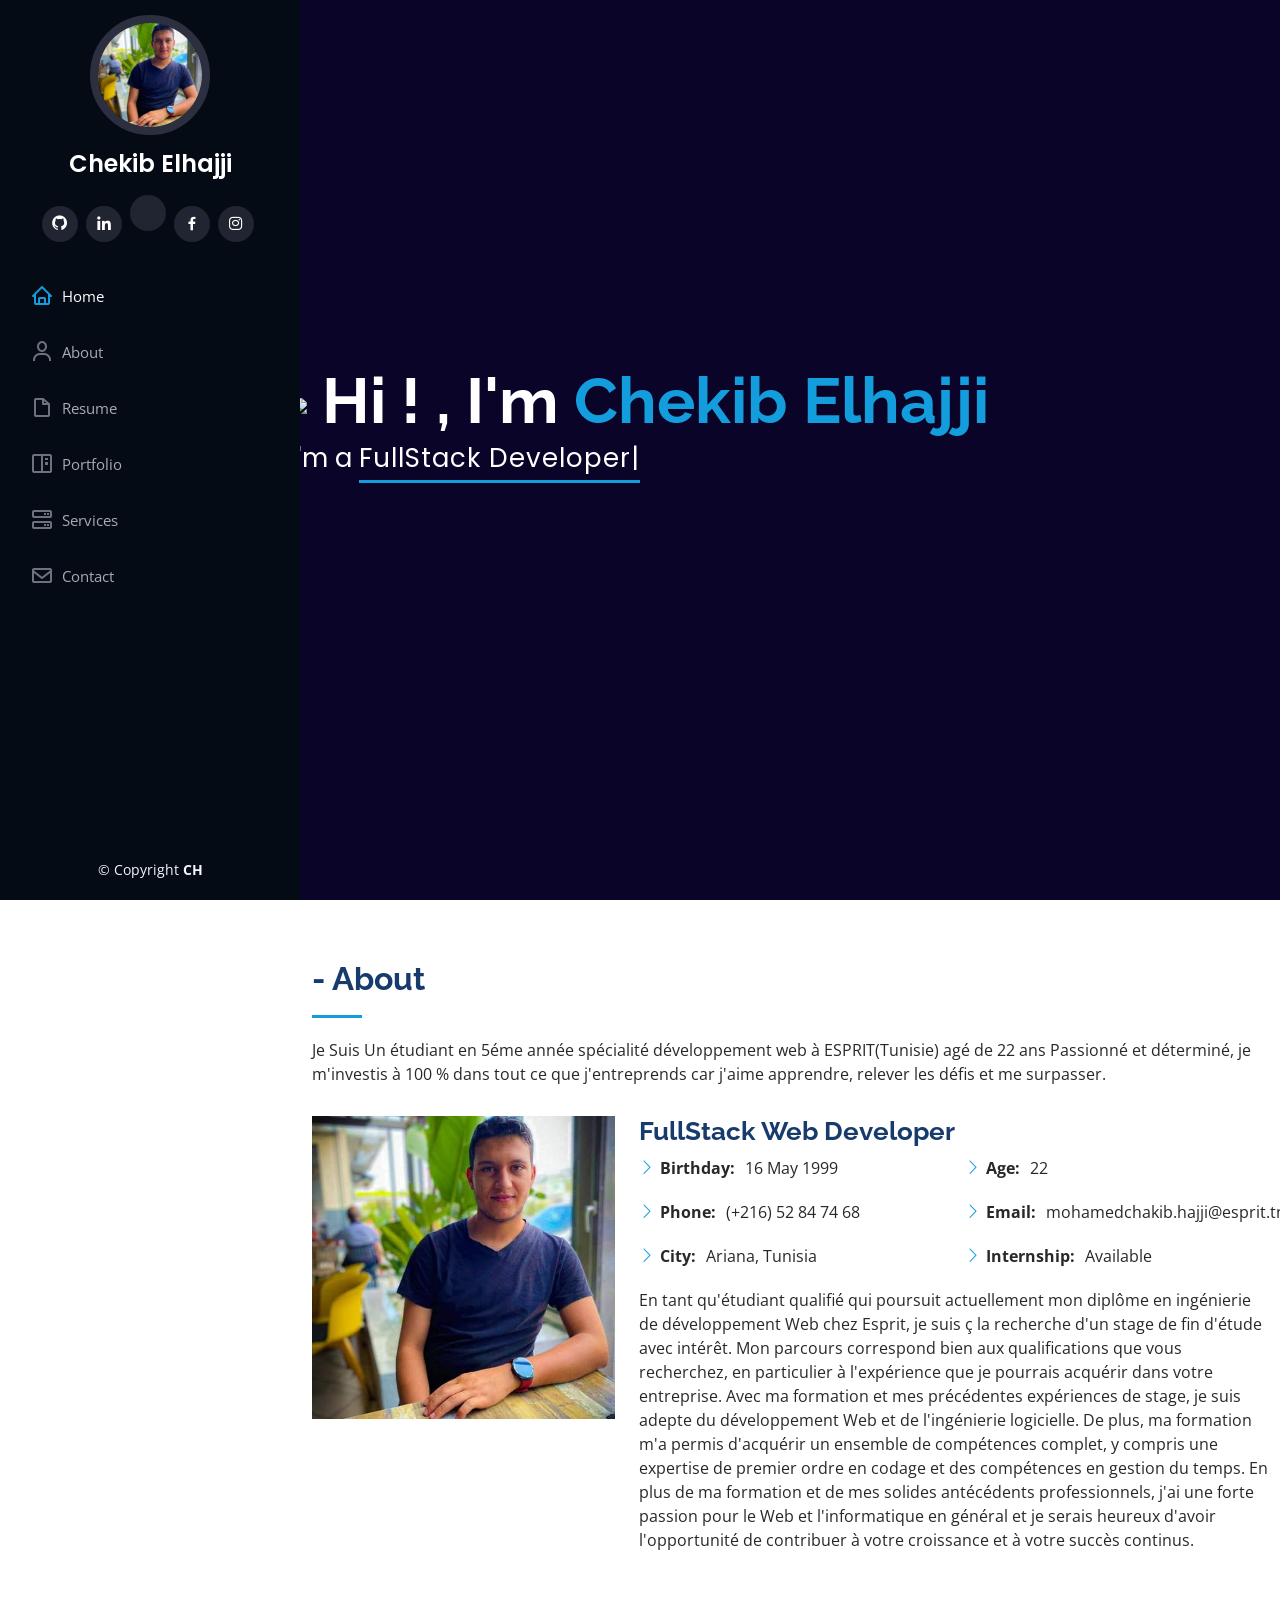
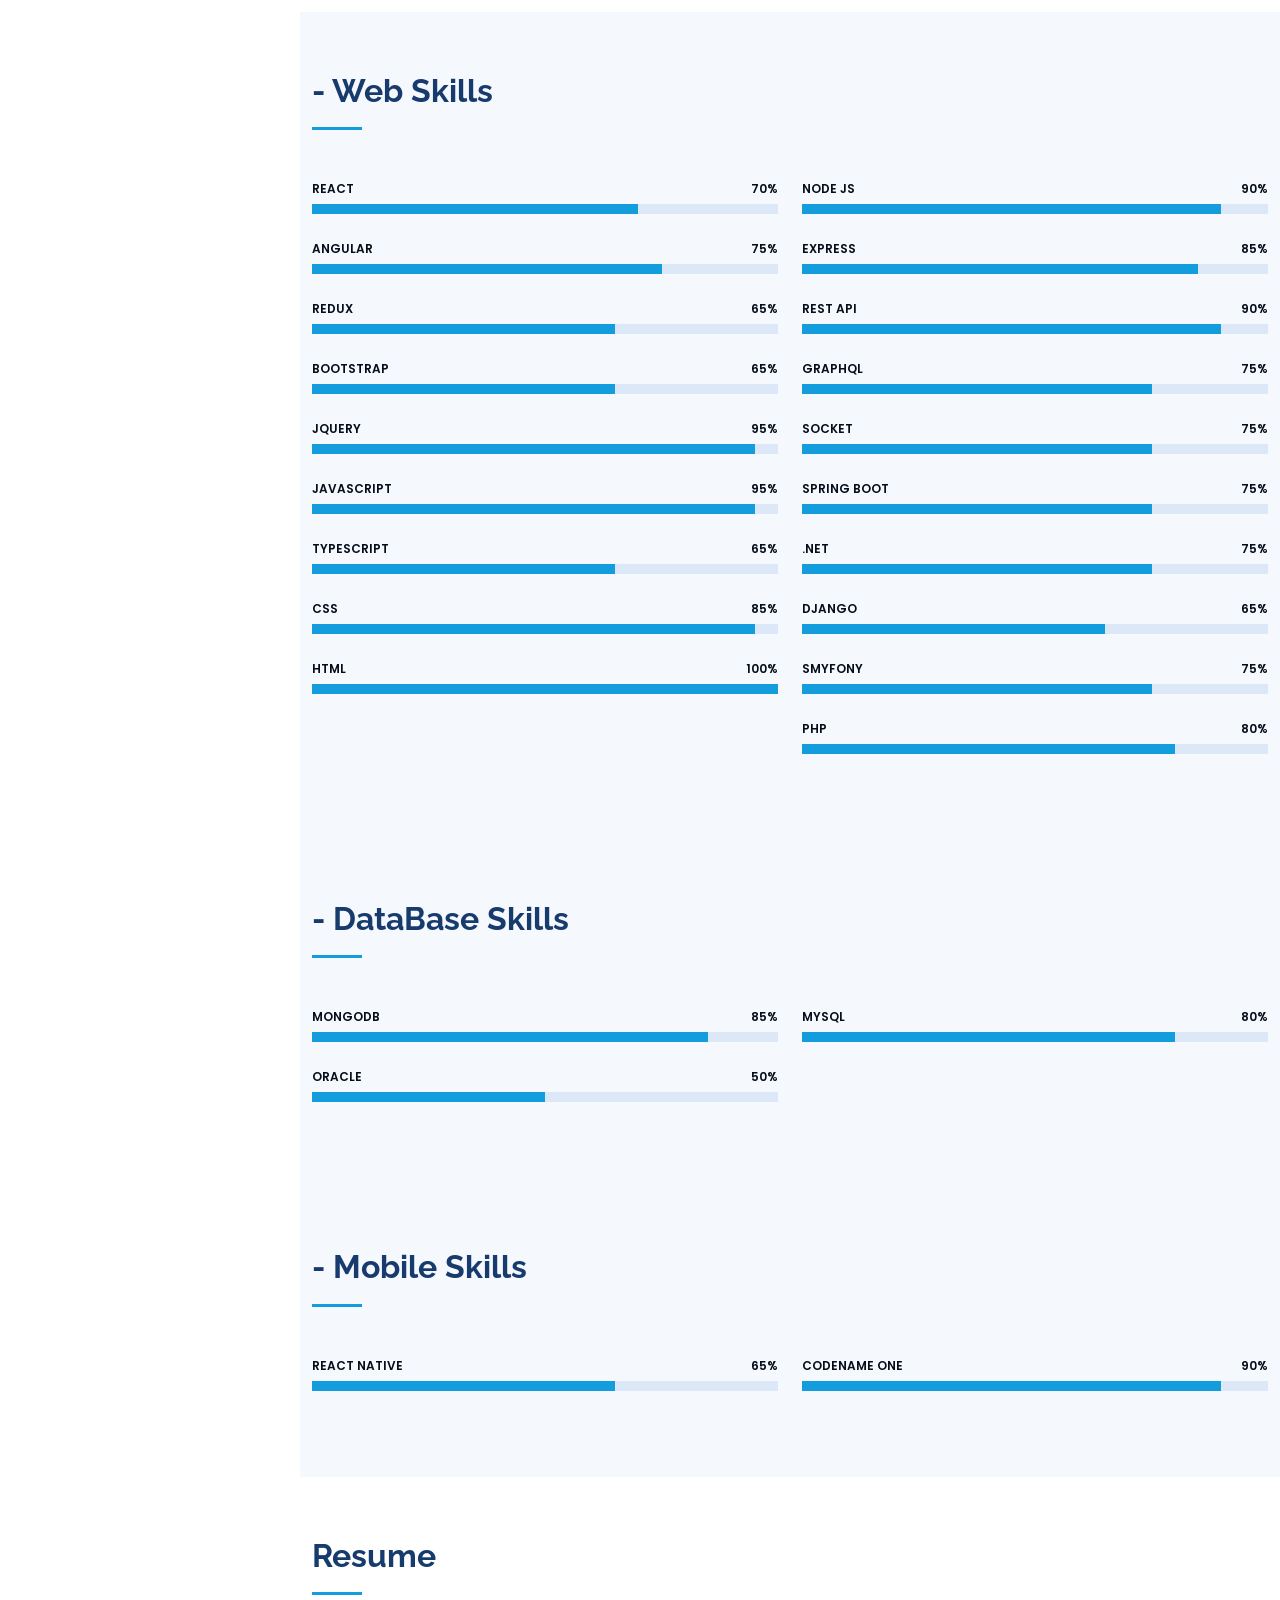
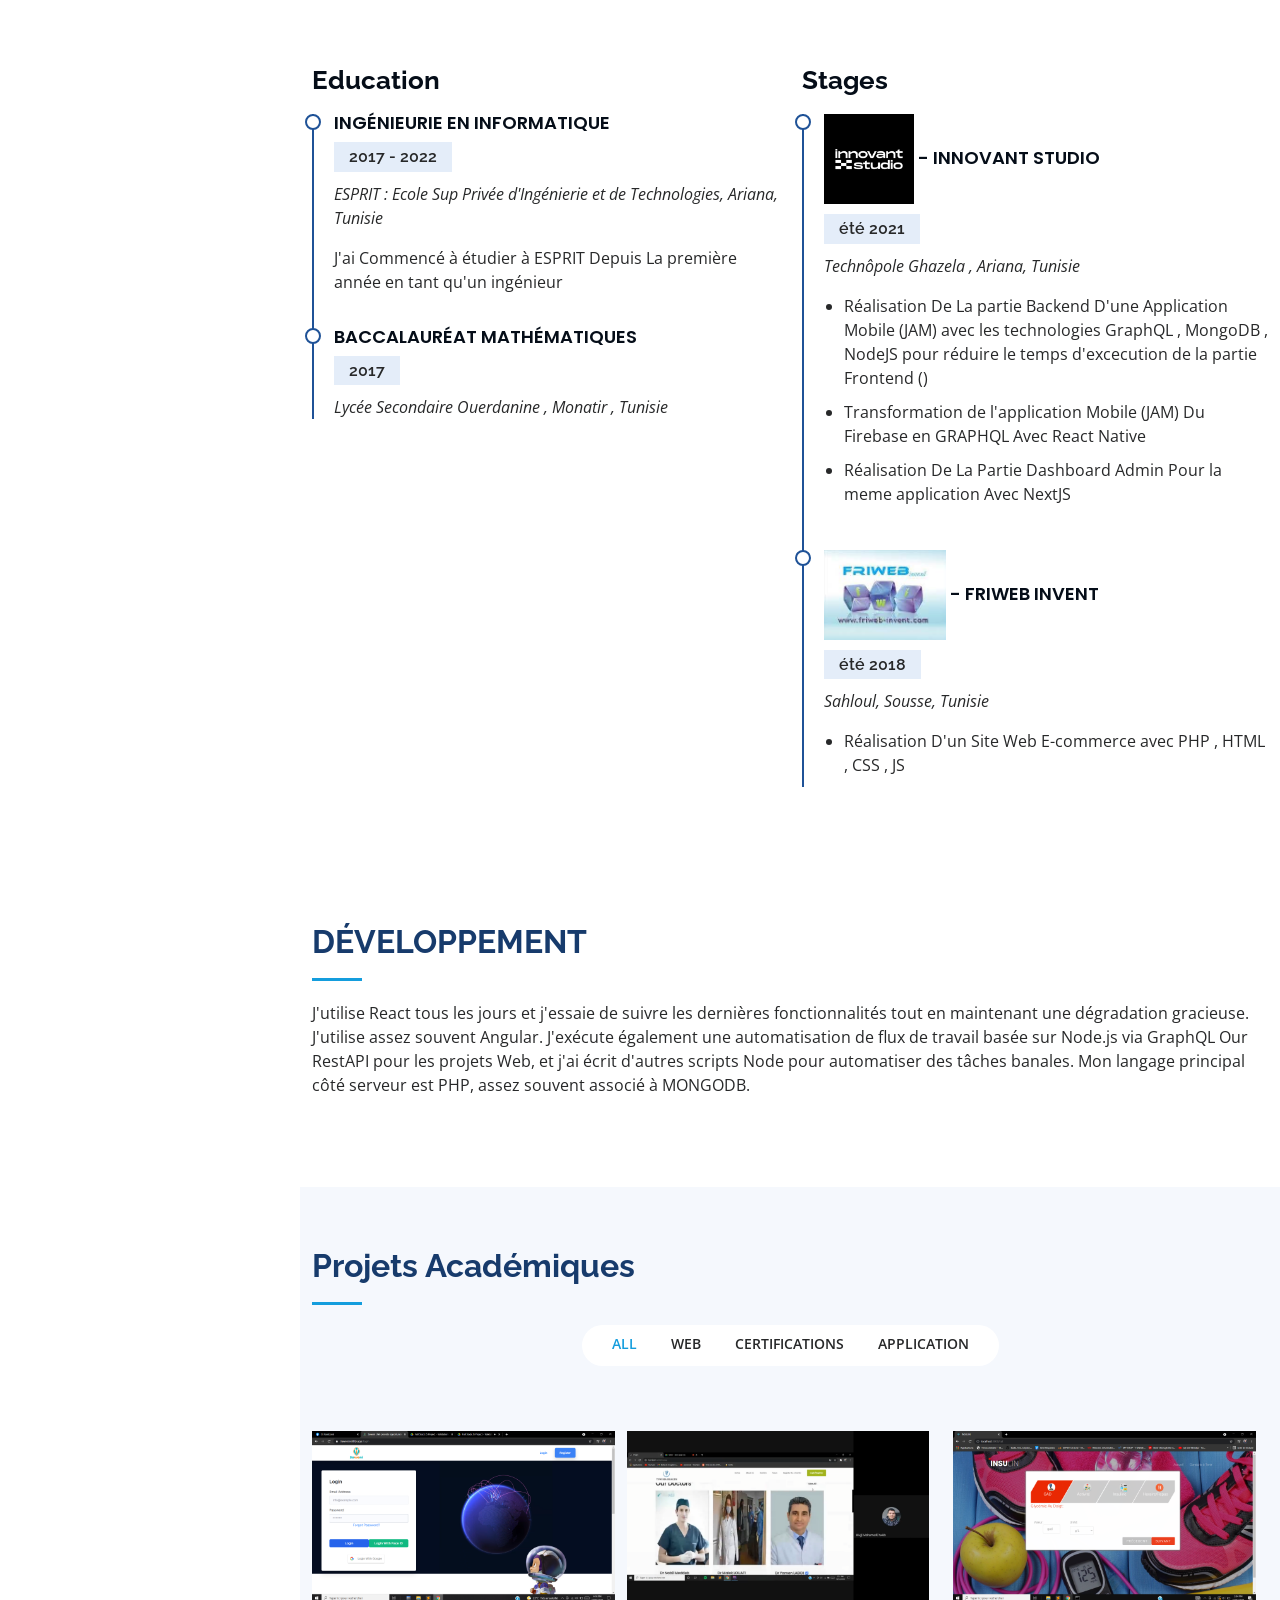
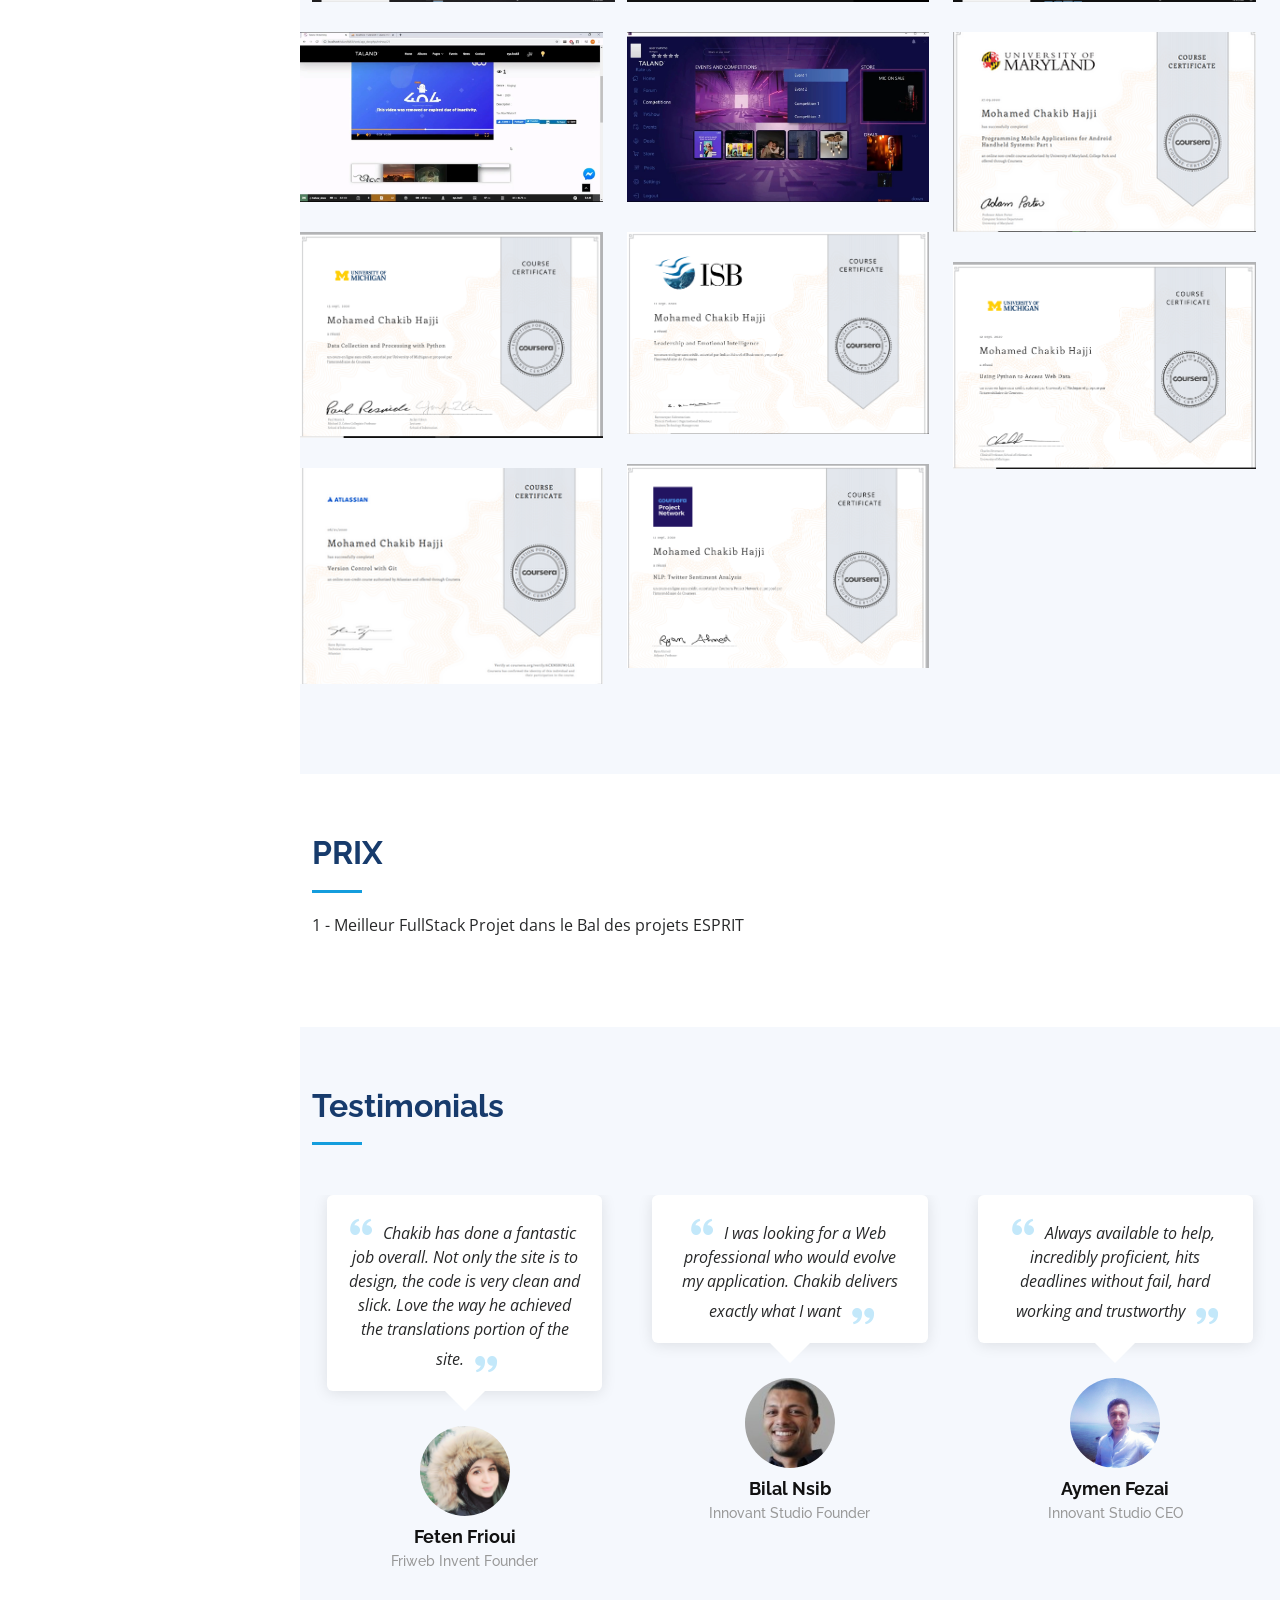
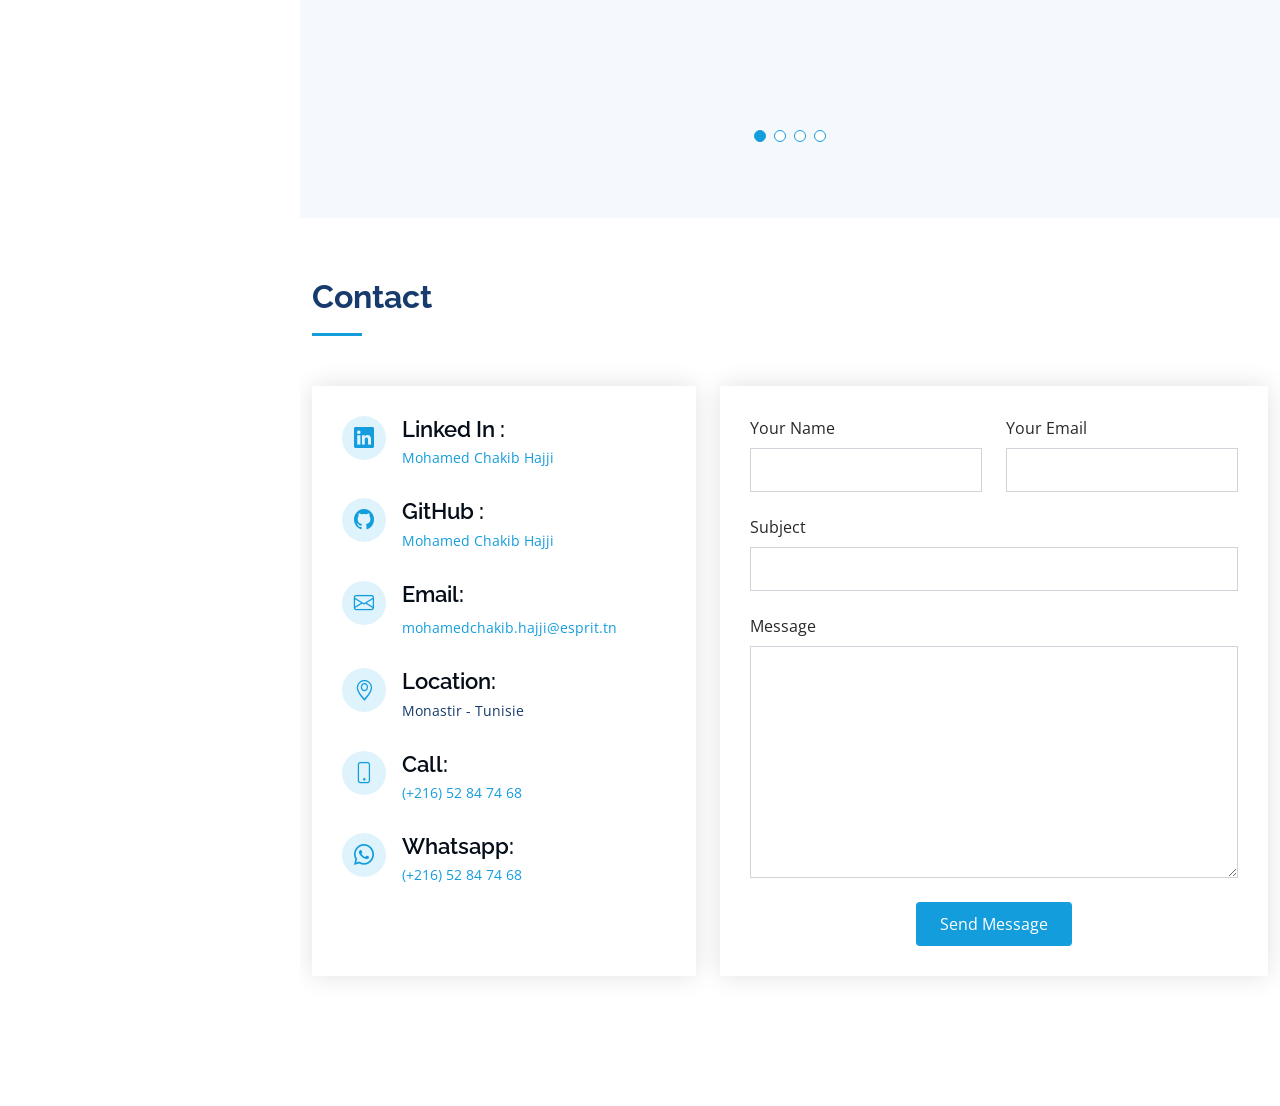
==== commit 76012c39: "Update index.html" ====
--- a/index.html
+++ b/index.html
@@ -255,7 +255,12 @@
                 <div class="progress-bar" role="progressbar" aria-valuenow="75" aria-valuemin="0" aria-valuemax="100"></div>
               </div>
             </div>
-              
+                 <div class="progress">
+              <span class="skill">Django <i class="val">65%</i></span>
+              <div class="progress-bar-wrap">
+                <div class="progress-bar" role="progressbar" aria-valuenow="65" aria-valuemin="0" aria-valuemax="100"></div>
+              </div>
+            </div>  
             <div class="progress">
               <span class="skill">Smyfony <i class="val">75%</i></span>
               <div class="progress-bar-wrap">
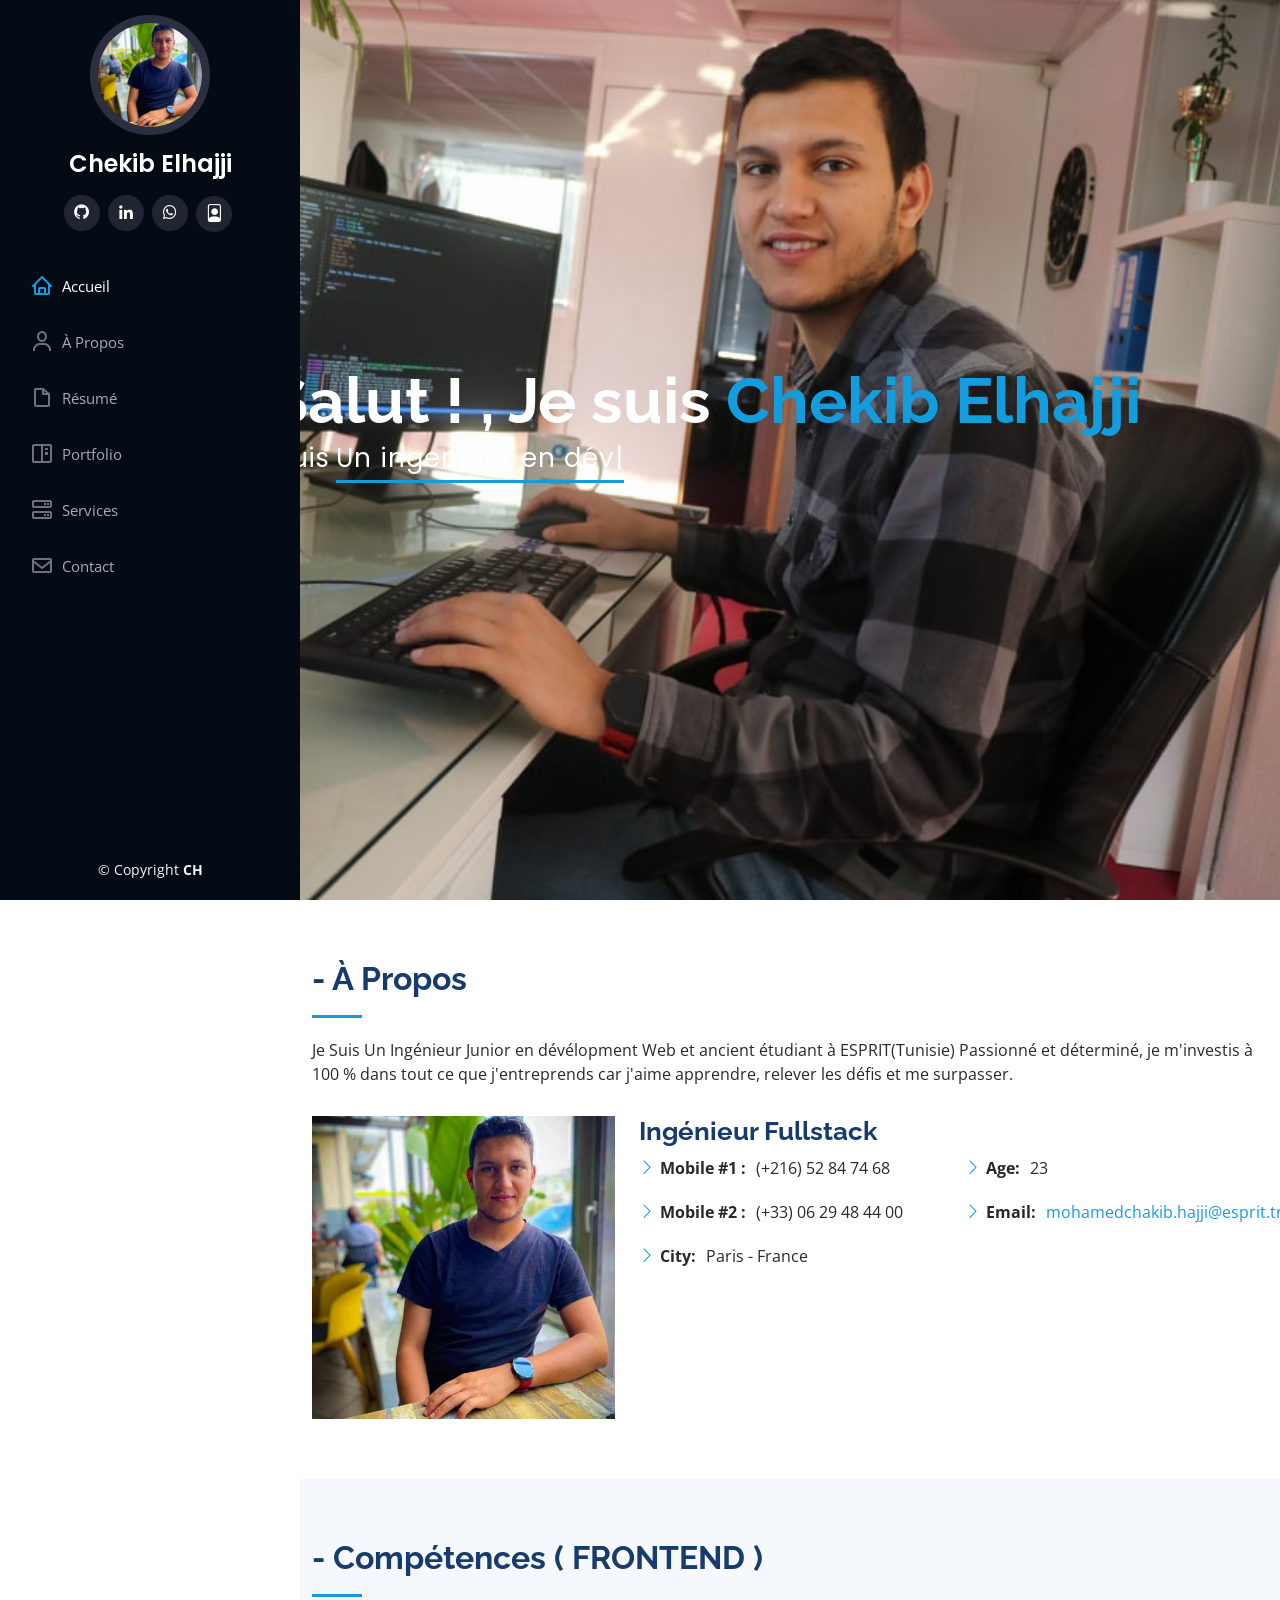
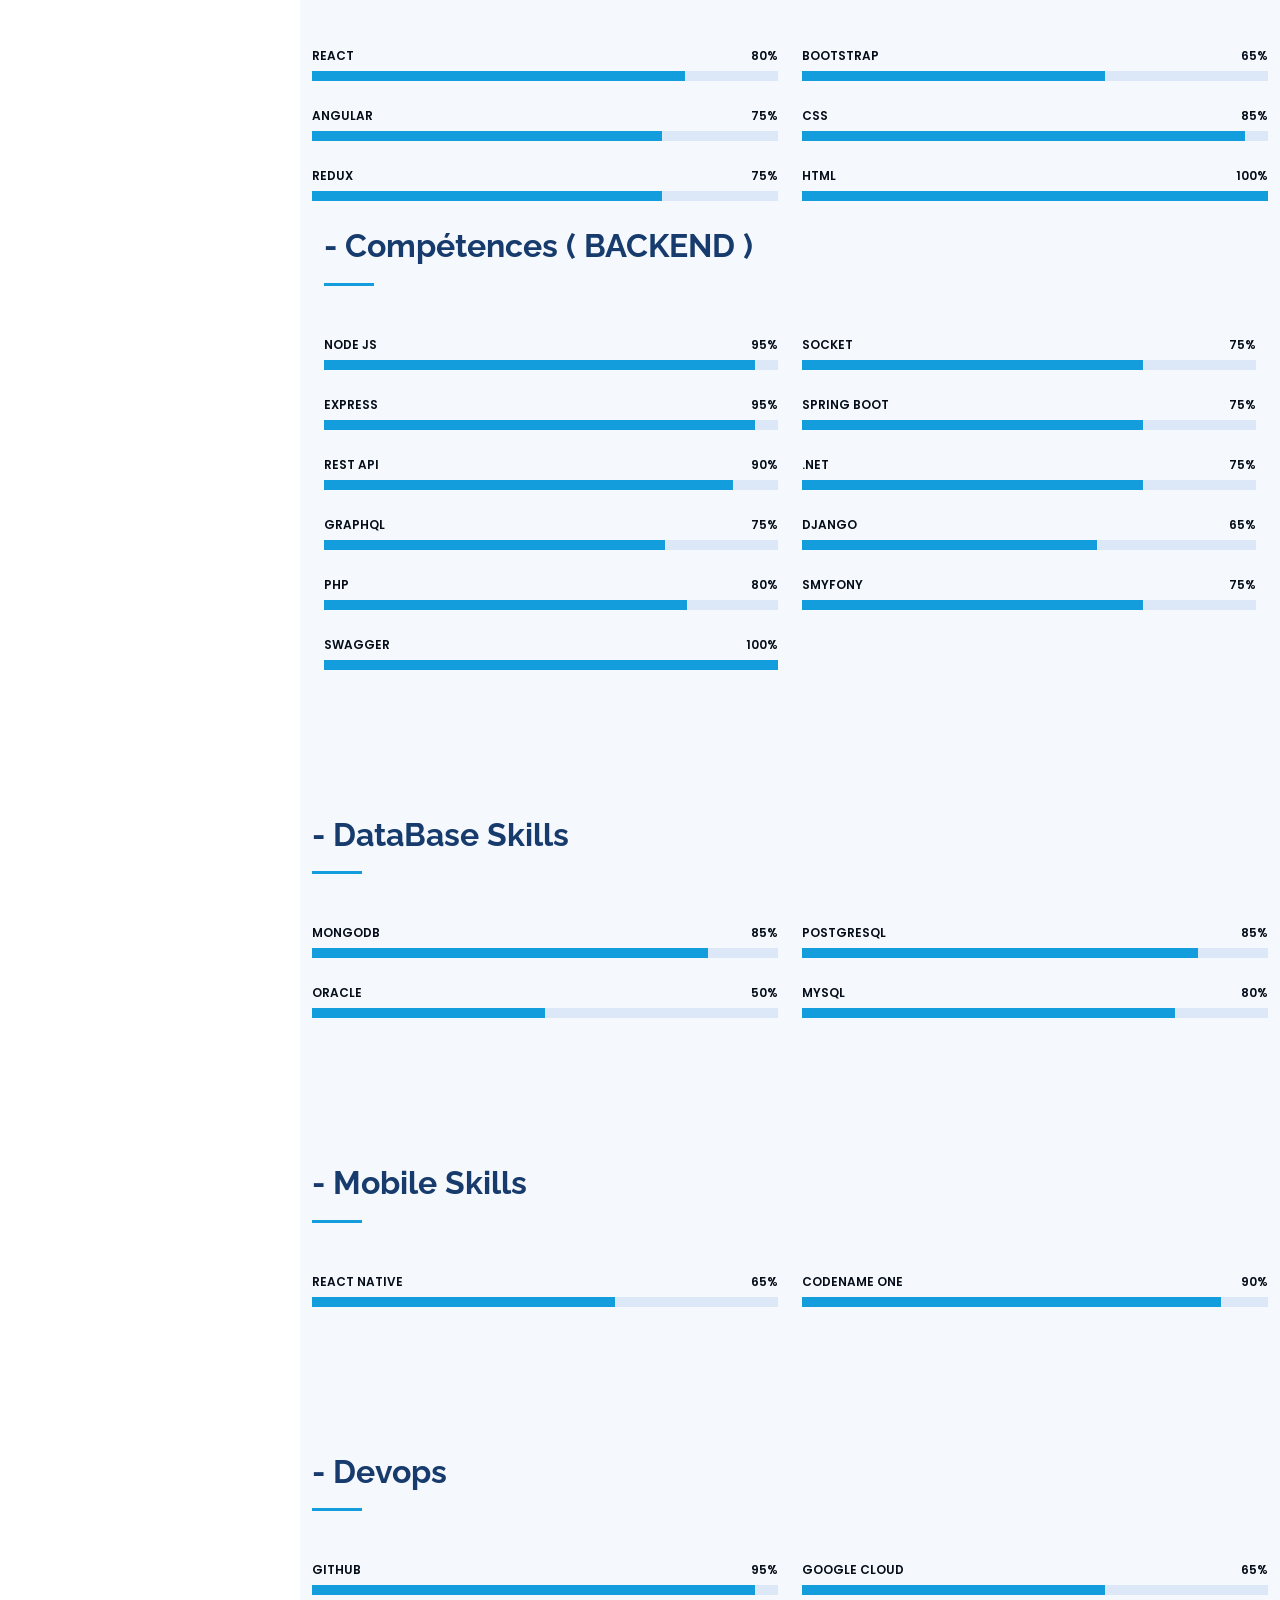
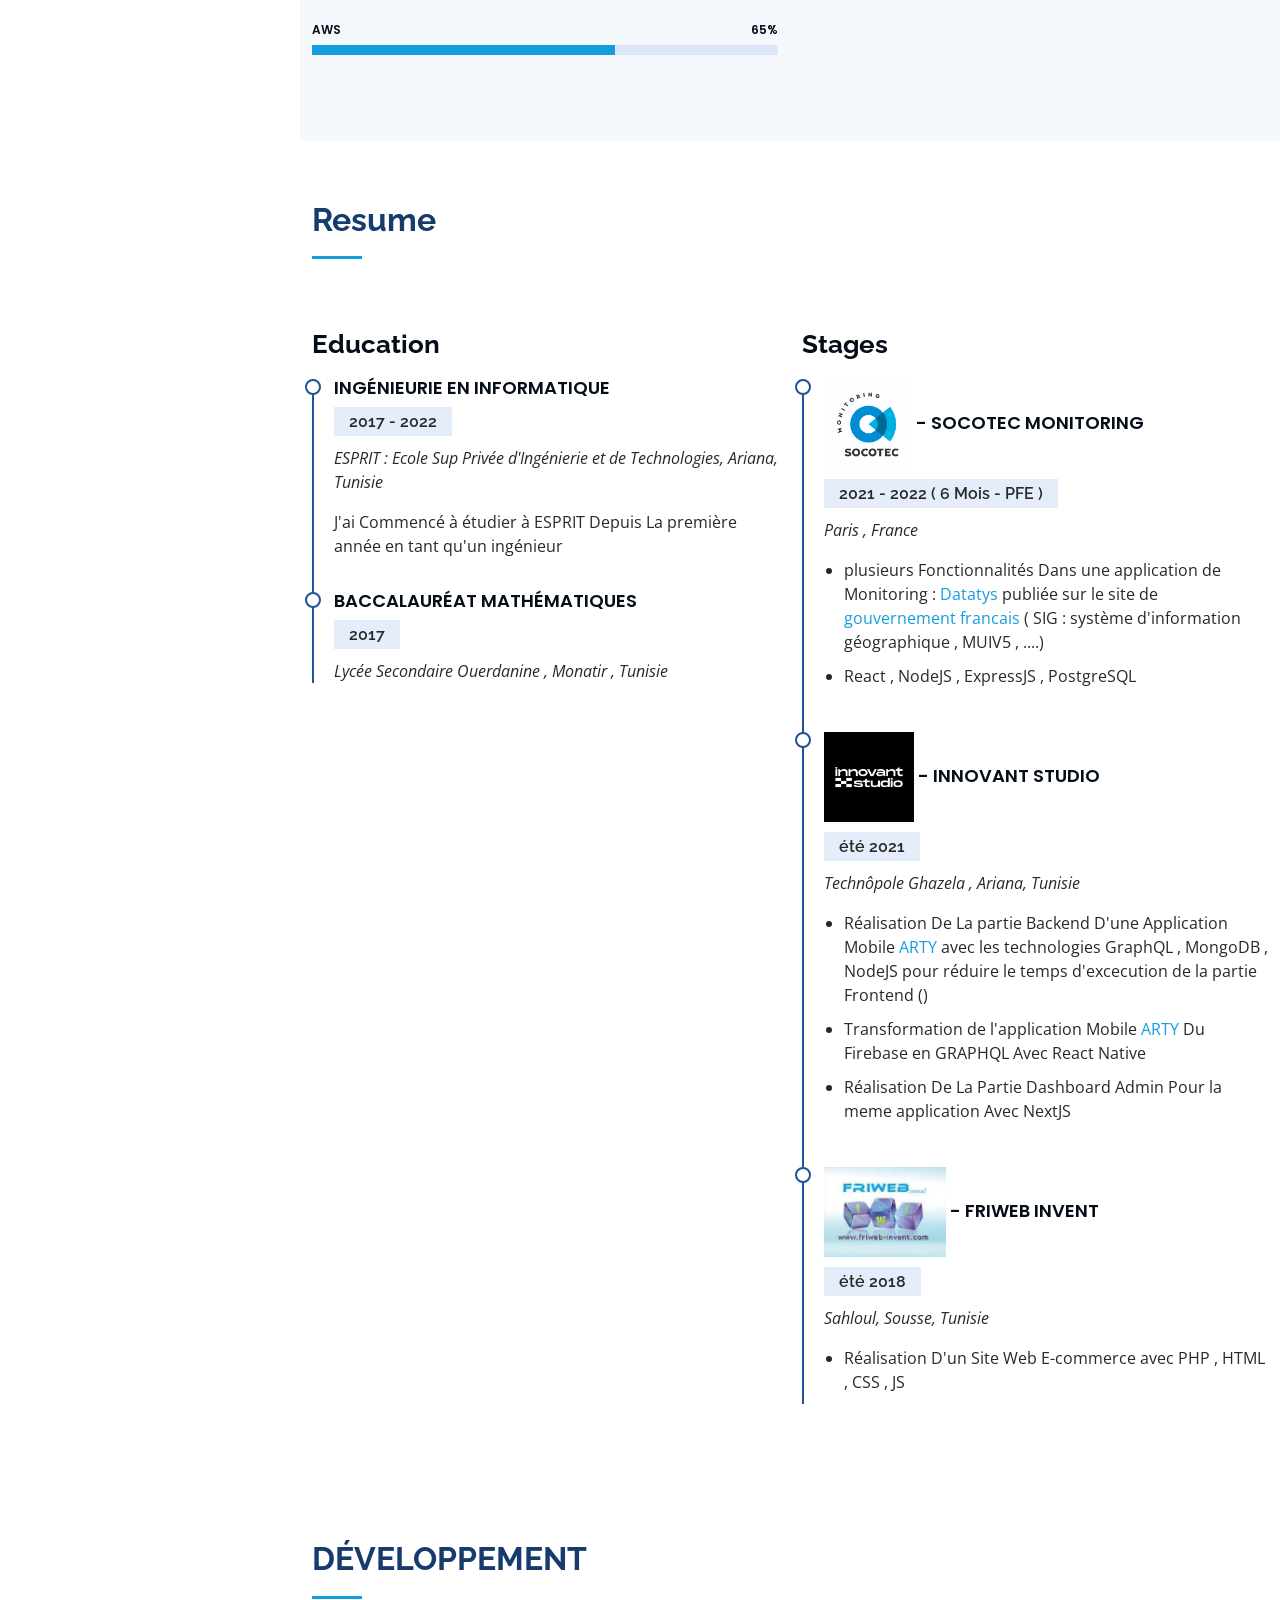
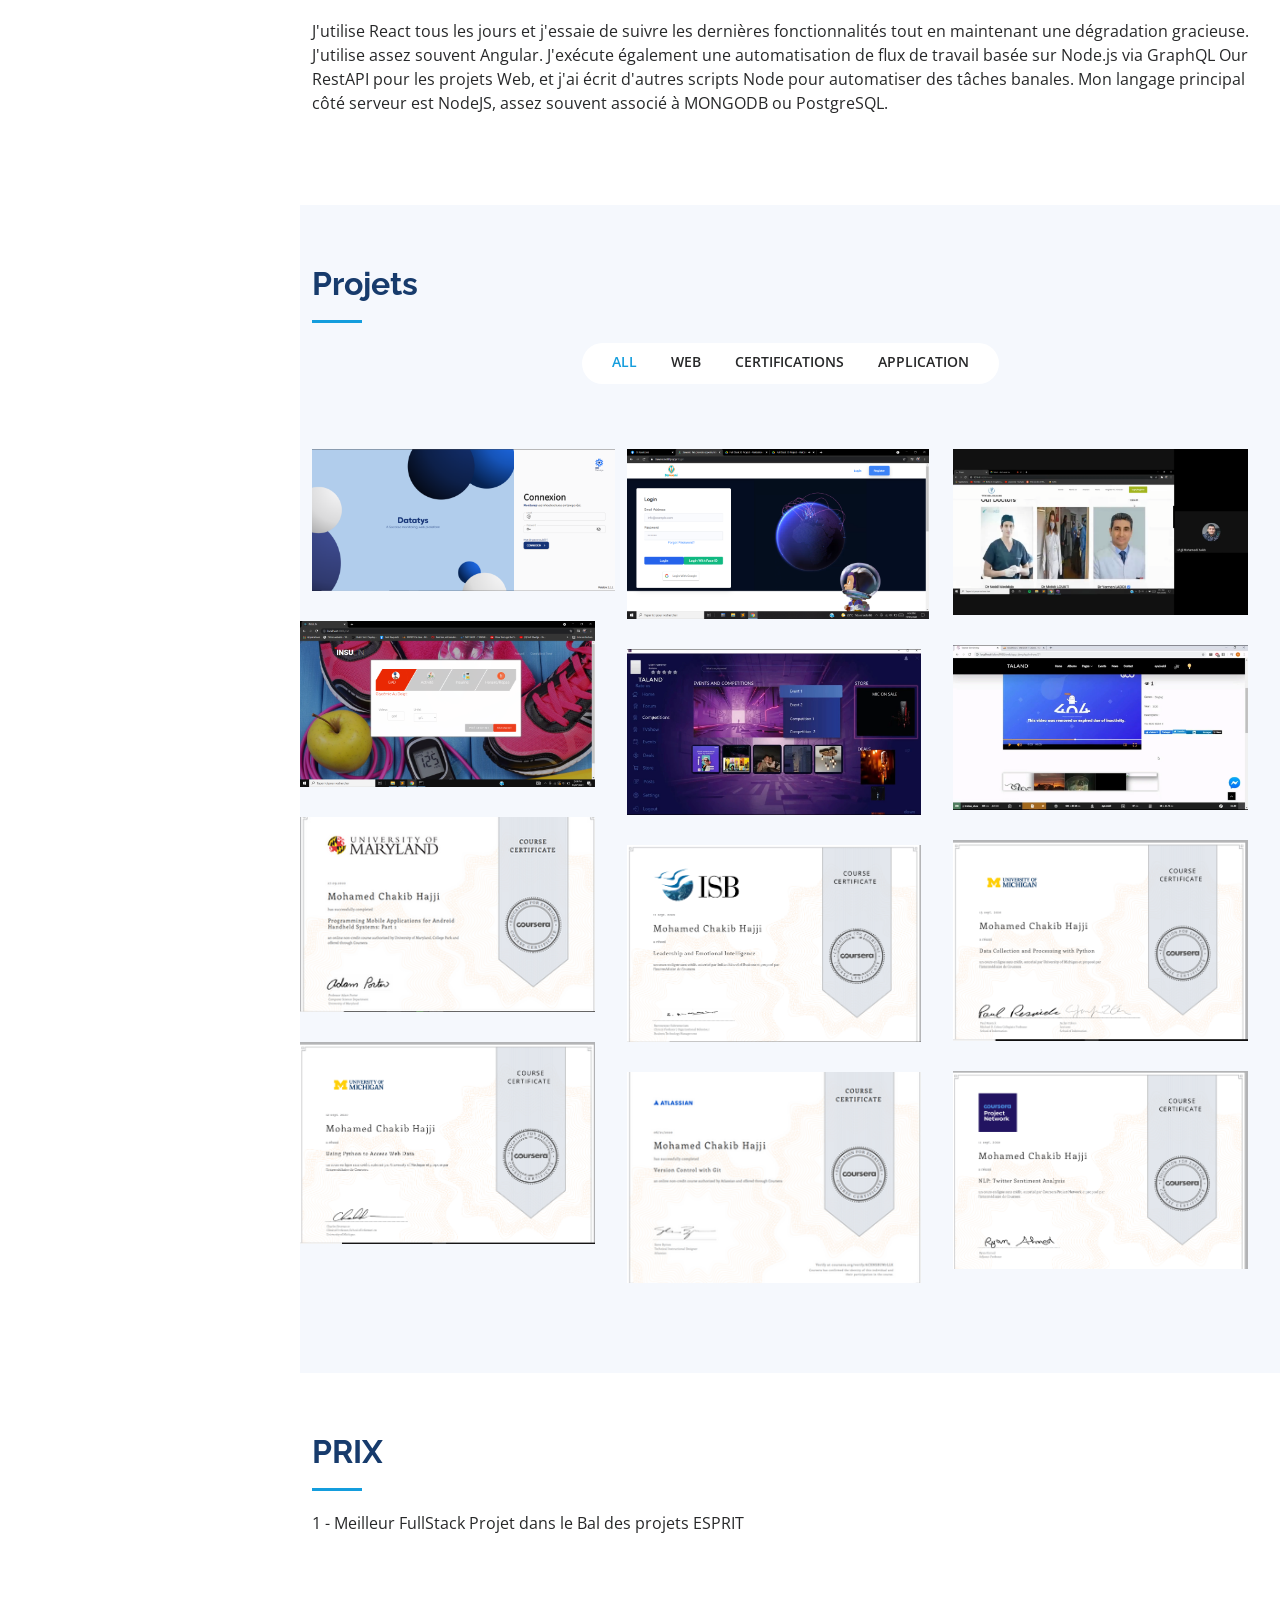
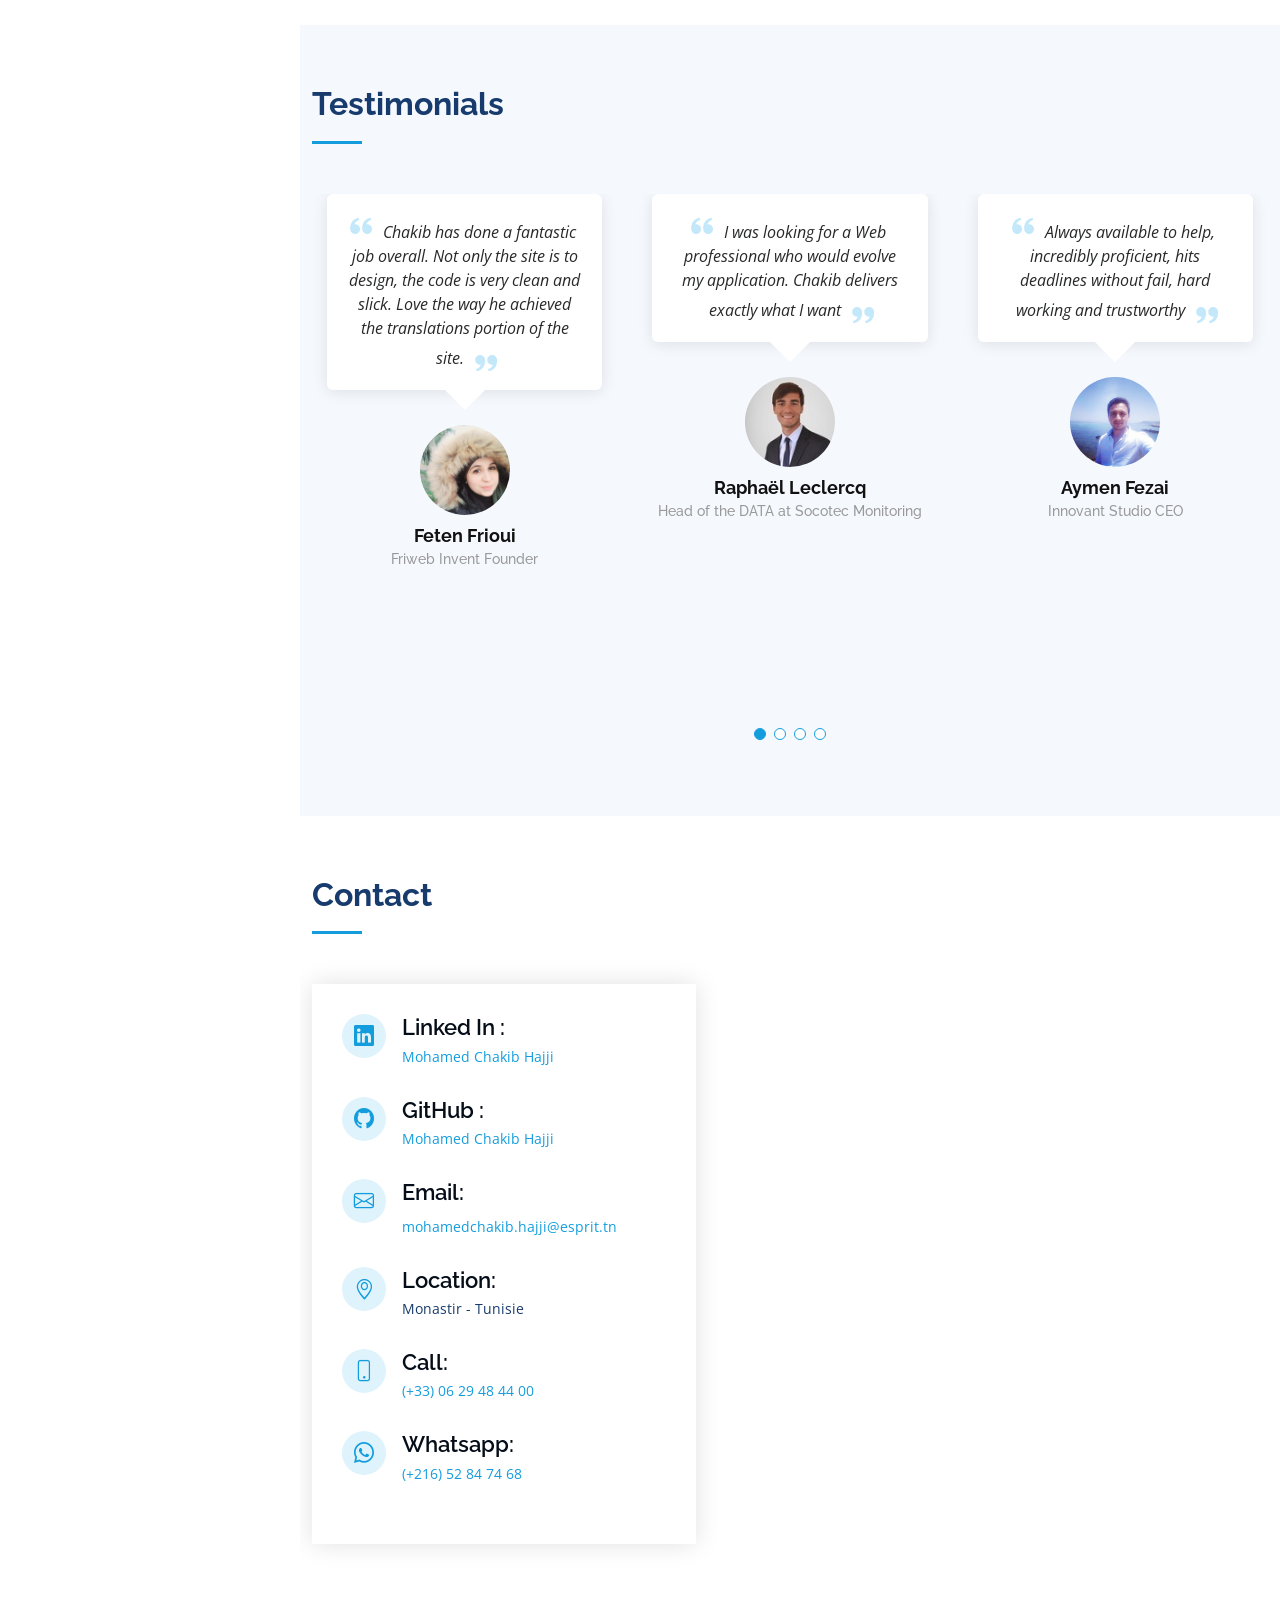
==== commit ecf44e88: "Updates" ====
--- a/index.html
+++ b/index.html
@@ -10,7 +10,7 @@
   <meta content="" name="keywords">
 
   <!-- Favicons -->
-  <link href="assets/img/favicon.jpg" rel="icon">
+  <link href="assets/img/profile-img.jpg" rel="icon">
   <link href="assets/img/apple-touch-icon.png" rel="apple-touch-icon">
 
   <!-- Google Fonts -->
@@ -45,19 +45,18 @@
           <a href="https://github.com/mohamedchakibhajji" target="_blank"  class="github"><i class="bx bxl-github"></i></a>
           <a href="https://www.linkedin.com/in/mohamed-chakib-hajji-a9129b166/" target="_blank"  class="linkedin"><i class="bx bxl-linkedin"></i></a>
 
-        
-          <a href="./assets/pdf/CV.pdf"  target="_blank" class="pdf" ><i class="fas fa-file-pdf"></i></a>
-          <a href="https://www.facebook.com/Chekib.Elhajji/"  target="_blank" class="facebook"><i class="bx bxl-facebook"></i></a>
-          <a href="https://www.instagram.com/chekibelhajji/"  target="_blank" class="instagram"><i class="bx bxl-instagram"></i></a>
+          <a href="./assets/pdf/CV.pdf"  target="_blank" class="pdf" ><i class="bx bxl-whatsapp"></i></a>
+          
+          <a href="./assets/pdf/CV.pdf"  target="_blank" class="pdf" ><i class="bi bi-file-person"></i></a>
           
         </div>
       </div>
 
       <nav id="navbar" class="nav-menu navbar">
         <ul>
-          <li><a href="#hero" class="nav-link scrollto active"><i class="bx bx-home"></i> <span>Home</span></a></li>
-          <li><a href="#about" class="nav-link scrollto"><i class="bx bx-user"></i> <span>About</span></a></li>
-          <li><a href="#resume" class="nav-link scrollto"><i class="bx bx-file-blank"></i> <span>Resume</span></a></li>
+          <li><a href="#hero" class="nav-link scrollto active"><i class="bx bx-home"></i> <span>Accueil</span></a></li>
+          <li><a href="#about" class="nav-link scrollto"><i class="bx bx-user"></i> <span>À Propos</span></a></li>
+          <li><a href="#resume" class="nav-link scrollto"><i class="bx bx-file-blank"></i> <span>Résumé</span></a></li>
           <li><a href="#portfolio" class="nav-link scrollto"><i class="bx bx-book-content"></i> <span>Portfolio</span></a></li>
           <li><a href="#services" class="nav-link scrollto"><i class="bx bx-server"></i> <span>Services</span></a></li>
           <li><a href="#contact" class="nav-link scrollto"><i class="bx bx-envelope"></i> <span>Contact</span></a></li>
@@ -72,8 +71,8 @@
 
     <div class="hero-container" data-aos="fade-in">
 
-      <h1> <img src="https://media.giphy.com/media/hvRJCLFzcasrR4ia7z/giphy.gif" width="70px">  Hi  ! ,  I'm <a href="./assets/pdf/CV.pdf"  target="_blank" class="pdf" >  Chekib Elhajji </a>  </h1>
-      <p>I'm a <span class="typed" data-typed-items="FullStack Developer, Freelancer"></span></p>
+      <h1> <img src="https://media.giphy.com/media/hvRJCLFzcasrR4ia7z/giphy.gif" width="70px" style="margin-left: 99px">  Salut  ! ,  Je suis <a href="./assets/pdf/CV.pdf"  target="_blank" class="pdf" >  Chekib Elhajji </a>  </h1>
+      <p style="margin-left: 10%;">Je Suis <span class="typed" data-typed-items="Un ingenieur en développement logiciel , Développeur Fullstack "></span></p>
      
     </div>
   </section><!-- End Hero -->
@@ -85,8 +84,8 @@
       <div class="container">
  
         <div class="section-title">
-          <h2> <i class="fas fa-address-card"></i> - About</h2>
-          <p>Je Suis Un étudiant en 5éme année  spécialité  développement  web à ESPRIT(Tunisie) agé de 22 ans Passionné et déterminé, je m'investis à 100 % dans tout ce que j'entreprends car j'aime apprendre, relever les défis et me surpasser.</p>
+          <h2> <i class="fas fa-address-card"></i> - À Propos</h2>
+          <p>Je Suis Un Ingénieur Junior en dévélopment Web et ancient étudiant à ESPRIT(Tunisie) Passionné et déterminé, je m'investis à 100 % dans tout ce que j'entreprends car j'aime apprendre, relever les défis et me surpasser.</p>
         </div>
 
         <div class="row">
@@ -94,28 +93,26 @@
             <img src="assets/img/profile-img.jpg" class="img-fluid" alt="">
           </div>
           <div class="col-lg-8 pt-4 pt-lg-0 content" data-aos="fade-left">
-            <h3>FullStack Web Developer</h3>
+            <h3>Ingénieur Fullstack</h3>
           
             <div class="row">
               <div class="col-lg-6">
                 <ul>
-                  <li><i class="bi bi-chevron-right"></i> <strong>Birthday:</strong> <span>16 May 1999</span></li>
-                 
-                  <li><i class="bi bi-chevron-right"></i> <strong>Phone:</strong> <span>(+216) 52 84 74 68 </span></li>
-                  <li><i class="bi bi-chevron-right"></i> <strong>City:</strong> <span>Ariana, Tunisia</span></li>
+                  <li><i class="bi bi-chevron-right"></i> <strong>Mobile #1 :</strong> <span>(+216) 52 84 74 68  </span></li>
+                  <li><i class="bi bi-chevron-right"></i> <strong>Mobile #2 :</strong> <span>(+33) 06 29 48 44 00 </span></li>
+                  <li><i class="bi bi-chevron-right"></i> <strong>City:</strong> <span>Paris - France</span></li>
                 </ul>
               </div>
               <div class="col-lg-6">
                 <ul>
-                  <li><i class="bi bi-chevron-right"></i> <strong>Age:</strong> <span>22</span></li>
+                  <li><i class="bi bi-chevron-right"></i> <strong>Age:</strong> <span>23</span></li>
                   
-                  <li><i class="bi bi-chevron-right"></i> <strong>Email:</strong> <span>mohamedchakib.hajji@esprit.tn</span></li>
-                  <li><i class="bi bi-chevron-right"></i> <strong>Internship:</strong> <span>Available</span></li>
+                  <li><i class="bi bi-chevron-right"></i> <strong>Email:</strong> <a href="mailto:mohamedchakib.hajji@esprit.tn">mohamedchakib.hajji@esprit.tn</a></li>
                 </ul>
               </div>
             </div>
             <p>
-            En tant qu'étudiant qualifié qui poursuit actuellement mon diplôme en ingénierie de
+<!--             En tant qu'étudiant qualifié qui poursuit actuellement mon diplôme en ingénierie de
 développement Web chez Esprit, je suis ç la recherche d'un stage de fin d'étude avec intérêt. Mon parcours correspond bien aux qualifications que vous
 recherchez, en particulier à l'expérience que je pourrais acquérir dans votre entreprise.
 Avec ma formation et mes précédentes expériences de stage, je suis adepte du
@@ -124,7 +121,7 @@
 ordre en codage et des compétences en gestion du temps.
 En plus de ma formation et de mes solides antécédents professionnels, j'ai une forte
 passion pour le Web et l'informatique en général et je serais heureux d'avoir
-l'opportunité de contribuer à votre croissance et à votre succès continus.
+l'opportunité de contribuer à votre croissance et à votre succès continus. -->
             </p>
           </div>
         </div>
@@ -139,7 +136,7 @@
       <div class="container">
 
         <div class="section-title">
-          <h2> <i class="fas fa-desktop"></i> -  Web Skills</h2>
+          <h2> <i class="fas fa-desktop"></i> -  Compétences ( FRONTEND ) </h2>
          
         </div>
 
@@ -148,9 +145,9 @@
           <div class="col-lg-6" data-aos="fade-up">
 
             <div class="progress">
-              <span class="skill">REACT<i class="val">70%</i>  </span> 
-              <div class="progress-bar-wrap">
-                <div class="progress-bar" role="progressbar" aria-valuenow="70" aria-valuemin="0" aria-valuemax="100"></div>
+              <span class="skill">REACT<i class="val">80%</i>  </span> 
+              <div class="progress-bar-wrap">
+                <div class="progress-bar" role="progressbar" aria-valuenow="80" aria-valuemin="0" aria-valuemax="100"></div>
               </div>
             </div>
                 <div class="progress">
@@ -159,38 +156,26 @@
                 <div class="progress-bar" role="progressbar" aria-valuenow="75" aria-valuemin="0" aria-valuemax="100"></div>
               </div>
             </div>
-        <div class="progress">
-              <span class="skill">Redux <i class="val">65%</i></span>
-              <div class="progress-bar-wrap">
-                <div class="progress-bar" role="progressbar" aria-valuenow="65" aria-valuemin="0" aria-valuemax="100"></div>
+            <div class="progress">
+              <span class="skill">Redux <i class="val">75%</i></span>
+              <div class="progress-bar-wrap">
+                <div class="progress-bar" role="progressbar" aria-valuenow="75" aria-valuemin="0" aria-valuemax="100"></div>
               </div>
             </div>      
+
+          </div>
+
+          <div class="col-lg-6" data-aos="fade-up" data-aos-delay="100">
+              
+   
               <div class="progress">
               <span class="skill">Bootstrap <i class="val">65%</i></span>
               <div class="progress-bar-wrap">
                 <div class="progress-bar" role="progressbar" aria-valuenow="65" aria-valuemin="0" aria-valuemax="100"></div>
               </div>
             </div>
-            <div class="progress">
-              <span class="skill">Jquery <i class="val">95%</i></span>
-              <div class="progress-bar-wrap">
-                <div class="progress-bar" role="progressbar" aria-valuenow="95" aria-valuemin="0" aria-valuemax="100"></div>
-              </div>
-            </div>
-             <div class="progress">
-              <span class="skill">JavaScript <i class="val">95%</i></span>
-              <div class="progress-bar-wrap">
-                <div class="progress-bar" role="progressbar" aria-valuenow="95" aria-valuemin="0" aria-valuemax="100"></div>
-              </div>
-            </div>
-     
-        
-               <div class="progress">
-              <span class="skill">TypeScript <i class="val">65%</i></span>
-              <div class="progress-bar-wrap">
-                <div class="progress-bar" role="progressbar" aria-valuenow="65" aria-valuemin="0" aria-valuemax="100"></div>
-              </div>
-            </div>
+       
+      
                 <div class="progress">
               <span class="skill">CSS <i class="val">85%</i></span>
               <div class="progress-bar-wrap">
@@ -203,26 +188,33 @@
               <div class="progress-bar-wrap">
                 <div class="progress-bar" role="progressbar" aria-valuenow="100" aria-valuemin="0" aria-valuemax="100"></div>
               </div>
-            </div>
-
-     
-        
-         
-
-          </div>
-
-          <div class="col-lg-6" data-aos="fade-up" data-aos-delay="100">
-               <div class="progress">
-              <span class="skill">Node JS  <i class="val">90%</i></span>
-              <div class="progress-bar-wrap">
-                <div class="progress-bar" role="progressbar" aria-valuenow="90" aria-valuemin="0" aria-valuemax="100"></div>
+            </div>         
+
+
+        </div>
+
+      </div>
+      <div class="container">
+
+        <div class="section-title">
+          <h2> <i class="fas fa-desktop"></i> -  Compétences ( BACKEND ) </h2>
+          
+        </div>
+
+        <div class="row skills-content">
+
+          <div class="col-lg-6" data-aos="fade-up">
+            <div class="progress">
+              <span class="skill">Node JS  <i class="val">95%</i></span>
+              <div class="progress-bar-wrap">
+                <div class="progress-bar" role="progressbar" aria-valuenow="95" aria-valuemin="0" aria-valuemax="100"></div>
               </div>
             </div>
 
               <div class="progress">
-              <span class="skill">Express  <i class="val">85%</i></span>
-              <div class="progress-bar-wrap">
-                <div class="progress-bar" role="progressbar" aria-valuenow="85" aria-valuemin="0" aria-valuemax="100"></div>
+              <span class="skill">Express  <i class="val">95%</i></span>
+              <div class="progress-bar-wrap">
+                <div class="progress-bar" role="progressbar" aria-valuenow="95" aria-valuemin="0" aria-valuemax="100"></div>
               </div>
             </div>
              <div class="progress">
@@ -236,8 +228,26 @@
               <div class="progress-bar-wrap">
                 <div class="progress-bar" role="progressbar" aria-valuenow="75" aria-valuemin="0" aria-valuemax="100"></div>
               </div>
-            </div>
-                     <div class="progress">
+            </div>    
+            
+            <div class="progress">
+              <span class="skill">PHP <i class="val">80%</i></span>
+              <div class="progress-bar-wrap">
+                <div class="progress-bar" role="progressbar" aria-valuenow="80" aria-valuemin="0" aria-valuemax="100"></div>
+              </div>
+            </div> 
+          <div class="progress">
+              <span class="skill">Swagger <i class="val">100%</i></span>
+              <div class="progress-bar-wrap">
+                <div class="progress-bar" role="progressbar" aria-valuenow="100" aria-valuemin="0" aria-valuemax="100"></div>
+              </div>
+            </div> 
+          </div>
+
+          <div class="col-lg-6" data-aos="fade-up" data-aos-delay="100">
+              
+   
+               <div class="progress">
               <span class="skill">Socket  <i class="val">75%</i></span>
               <div class="progress-bar-wrap">
                 <div class="progress-bar" role="progressbar" aria-valuenow="75" aria-valuemin="0" aria-valuemax="100"></div>
@@ -267,16 +277,6 @@
                 <div class="progress-bar" role="progressbar" aria-valuenow="75" aria-valuemin="0" aria-valuemax="100"></div>
               </div>
             </div>
-            <div class="progress">
-              <span class="skill">PHP <i class="val">80%</i></span>
-              <div class="progress-bar-wrap">
-                <div class="progress-bar" role="progressbar" aria-valuenow="80" aria-valuemin="0" aria-valuemax="100"></div>
-              </div>
-            </div> 
-   
-
-            
-
 
 
         </div>
@@ -320,6 +320,14 @@
           <div class="col-lg-6" data-aos="fade-up" data-aos-delay="100">
        
       
+          <div class="progress">
+              <span class="skill">PostgreSQL  <i class="val">85%</i></span>
+              <div class="progress-bar-wrap">
+                <div class="progress-bar" role="progressbar" aria-valuenow="85" aria-valuemin="0" aria-valuemax="100"></div>
+              </div>
+            </div> 
+
+
              <div class="progress">
               <span class="skill">MySQL <i class="val">80%</i></span>
               <div class="progress-bar-wrap">
@@ -378,7 +386,57 @@
 
       </div>
     </section>
+     <section id="skills" class="skills section-bg">
+      <div class="container">
+
+        <div class="section-title">
+          <h2><i class="fas fa-tasks"></i> - Devops   </h2>
+         
+        </div>
+
+        <div class="row skills-content">
+
+          <div class="col-lg-6" data-aos="fade-up">
+
+    
+             <div class="progress">
+              <span class="skill">GitHub<i class="val">95%</i></span>
+              <div class="progress-bar-wrap">
+                <div class="progress-bar" role="progressbar" aria-valuenow="95" aria-valuemin="0" aria-valuemax="100"></div>
+              </div>
+            </div> 
+
    
+     
+           <div class="progress">
+              <span class="skill">AWS<i class="val">65%</i></span>
+              <div class="progress-bar-wrap">
+                <div class="progress-bar" role="progressbar" aria-valuenow="65" aria-valuemin="0" aria-valuemax="100"></div>
+              </div>
+            </div> 
+
+         
+
+          </div>
+
+          <div class="col-lg-6" data-aos="fade-up" data-aos-delay="100">
+       
+      
+             <div class="progress">
+              <span class="skill">Google Cloud<i class="val">65%</i></span>
+              <div class="progress-bar-wrap">
+                <div class="progress-bar" role="progressbar" aria-valuenow="65" aria-valuemin="0" aria-valuemax="100"></div>
+              </div>
+            </div>
+
+            
+          </div>
+
+        </div>
+
+      </div>
+    </section>
+
     <!-- End Skills Section -->
 
     <!-- ======= Resume Section ======= -->
@@ -412,13 +470,23 @@
           </div>
           <div class="col-lg-6" data-aos="fade-up" data-aos-delay="100">
             <h3 class="resume-title"> Stages</h3>
+             <div class="resume-item">
+              <h4> <img src="assets/img/portfolio/SOCOTEC-Monitoring-CMYK.jpg"  style="height: 90px;" class="img-fluid" alt=""> - Socotec Monitoring </h4>
+              <h5>2021 - 2022 ( 6 Mois - PFE )</h5>
+              <p><em>Paris , France </em></p>
+              <ul>
+                <li> plusieurs Fonctionnalités Dans une application de Monitoring : <a href="https://datatys.com" target="_blank"> Datatys </a> publiée sur le site de <a href="https://catalogue.numerique.gouv.fr/solutions/datatys" target="_blank">gouvernement francais</a> ( SIG :  système d'information géographique  , MUIV5 , ....)</li>
+                <li>React , NodeJS , ExpressJS , PostgreSQL</li>
+             
+              </ul>
+            </div>
             <div class="resume-item">
               <h4> <img src="assets/img/portfolio/innovant.png"  style="height: 90px;" class="img-fluid" alt=""> - Innovant Studio </h4>
               <h5>été  2021</h5>
               <p><em>Technôpole Ghazela , Ariana, Tunisie </em></p>
               <ul>
-                <li>Réalisation De La partie Backend D'une Application Mobile (JAM) avec les technologies GraphQL , MongoDB , NodeJS pour réduire le temps d'excecution de la partie Frontend () </li>
-                  <li>Transformation de l'application Mobile (JAM) Du Firebase en GRAPHQL Avec React Native</li>
+                <li>Réalisation De La partie Backend D'une Application Mobile <a href="https://arty.land/" target="_blank"> ARTY </a> avec les technologies GraphQL , MongoDB , NodeJS pour réduire le temps d'excecution de la partie Frontend () </li>
+                  <li>Transformation de l'application Mobile <a href="https://arty.land/" target="_blank"> ARTY </a> Du Firebase en GRAPHQL Avec React Native</li>
                 <li>Réalisation De La Partie Dashboard Admin Pour la meme application Avec NextJS </li>
              
               </ul>
@@ -444,7 +512,7 @@
 
         <div class="section-title">
           <h2> <i class="fas fa-file-code"></i> DÉVELOPPEMENT</h2>
-          <p>J'utilise React   tous les jours et j'essaie de suivre les dernières fonctionnalités tout en maintenant une dégradation gracieuse. J'utilise assez souvent Angular. J'exécute également une automatisation de flux de travail basée sur Node.js via  GraphQL Our RestAPI pour les projets Web, et j'ai écrit d'autres scripts Node pour automatiser des tâches banales. Mon langage principal côté serveur est PHP, assez souvent associé à MONGODB. </p>
+          <p>J'utilise React   tous les jours et j'essaie de suivre les dernières fonctionnalités tout en maintenant une dégradation gracieuse. J'utilise assez souvent Angular. J'exécute également une automatisation de flux de travail basée sur Node.js via  GraphQL Our RestAPI pour les projets Web, et j'ai écrit d'autres scripts Node pour automatiser des tâches banales. Mon langage principal côté serveur est NodeJS, assez souvent associé à MONGODB ou PostgreSQL. </p>
         </div>
 
       
@@ -457,7 +525,7 @@
 
 
         <div class="section-title">
-          <h2> <i class="fas fa-tasks"></i> Projets Académiques</h2>
+          <h2> <i class="fas fa-tasks"></i> Projets</h2>
              <div class="row aos-init aos-animate" data-aos="fade-up">
           <div class="col-lg-12 d-flex justify-content-center">
             <ul id="portfolio-flters">
@@ -474,6 +542,17 @@
         <div class="row" data-aos="fade-up">
           
         </div>
+         <div class="row portfolio-container" data-aos="fade-up" data-aos-delay="100">
+               <div class="col-lg-4 col-md-6 portfolio-item filter-web">
+            <div class="portfolio-wrap">
+              <img src="assets/img/portfolio/datatys.png" class="img-fluid" alt="">
+              <div class="portfolio-links">
+                <a href="assets/img/portfolio/datatys.png" data-gallery="portfolioGallery" class="portfolio-lightbox" title="Datatys"><i class="bx bx-plus"></i></a>
+                <a href="https://datatys.com" target="_blank" title="More Details"><i class="bx bx-link"></i></a>
+              </div>
+            </div>
+          </div>
+          
           <div class="row portfolio-container" data-aos="fade-up" data-aos-delay="100">
                <div class="col-lg-4 col-md-6 portfolio-item filter-web">
             <div class="portfolio-wrap">
@@ -642,9 +721,9 @@
                 I was looking for a Web professional who would  evolve my application. Chakib delivers  exactly what I want
                   <i class="bx bxs-quote-alt-right quote-icon-right"></i>
                 </p>
-                <img src="assets/img/testimonials/bilal_nsib.jpg" class="testimonial-img" alt="">
-                <h3>Bilal Nsib</h3>
-                <h4>Innovant Studio Founder</h4>
+                <img src="assets/img/testimonials/raphael.png" class="testimonial-img" alt="">
+                <h3>Raphaël Leclercq</h3>
+                <h4>Head of the DATA at Socotec Monitoring</h4>
               </div>
             </div><!-- End testimonial item -->
 
@@ -728,7 +807,7 @@
                 <i class="bi bi-phone"></i>
                 <h4>Call:</h4>
               
-                <p><a href="tel:52847468" target="_blank">(+216) 52 84 74 68</a></p>
+                <p><a href="tel:+330629484400" target="_blank">(+33) 06 29 48 44 00</a></p>
                 
               </div>
            <div class="whatsapp">
@@ -744,36 +823,6 @@
             </div>
 
           </div>
-
-          <div class="col-lg-7 mt-5 mt-lg-0 d-flex align-items-stretch">
-            <form action="forms/contact.php" method="post" role="form" class="php-email-form">
-              <div class="row">
-                <div class="form-group col-md-6">
-                  <label for="name">Your Name</label>
-                  <input type="text" name="name" class="form-control" id="name" required>
-                </div>
-                <div class="form-group col-md-6">
-                  <label for="name">Your Email</label>
-                  <input type="email" class="form-control" name="email" id="email" required>
-                </div>
-              </div>
-              <div class="form-group">
-                <label for="name">Subject</label>
-                <input type="text" class="form-control" name="subject" id="subject" required>
-              </div>
-              <div class="form-group">
-                <label for="name">Message</label>
-                <textarea class="form-control" name="message" rows="10" required></textarea>
-              </div>
-              <div class="my-3">
-                <div class="loading">Loading</div>
-                <div class="error-message"></div>
-                <div class="sent-message">Your message has been sent. Thank you!</div>
-              </div>
-              <div class="text-center"><button type="submit">Send Message</button></div>
-            </form>
-          </div>
-
         </div>
 
       </div>
--- a/assets/css/style.css
+++ b/assets/css/style.css
@@ -204,13 +204,12 @@
 #hero {
   width: 100%;
   height: 100vh;
-  background-color: #0c1434;
+  background: url("../img/me.jpg") top center;
   background-size: cover;
 }
 
 #hero:before {
   content: "";
-    background-color: #0b0429;
   position: absolute;
   bottom: 0;
   top: 0;
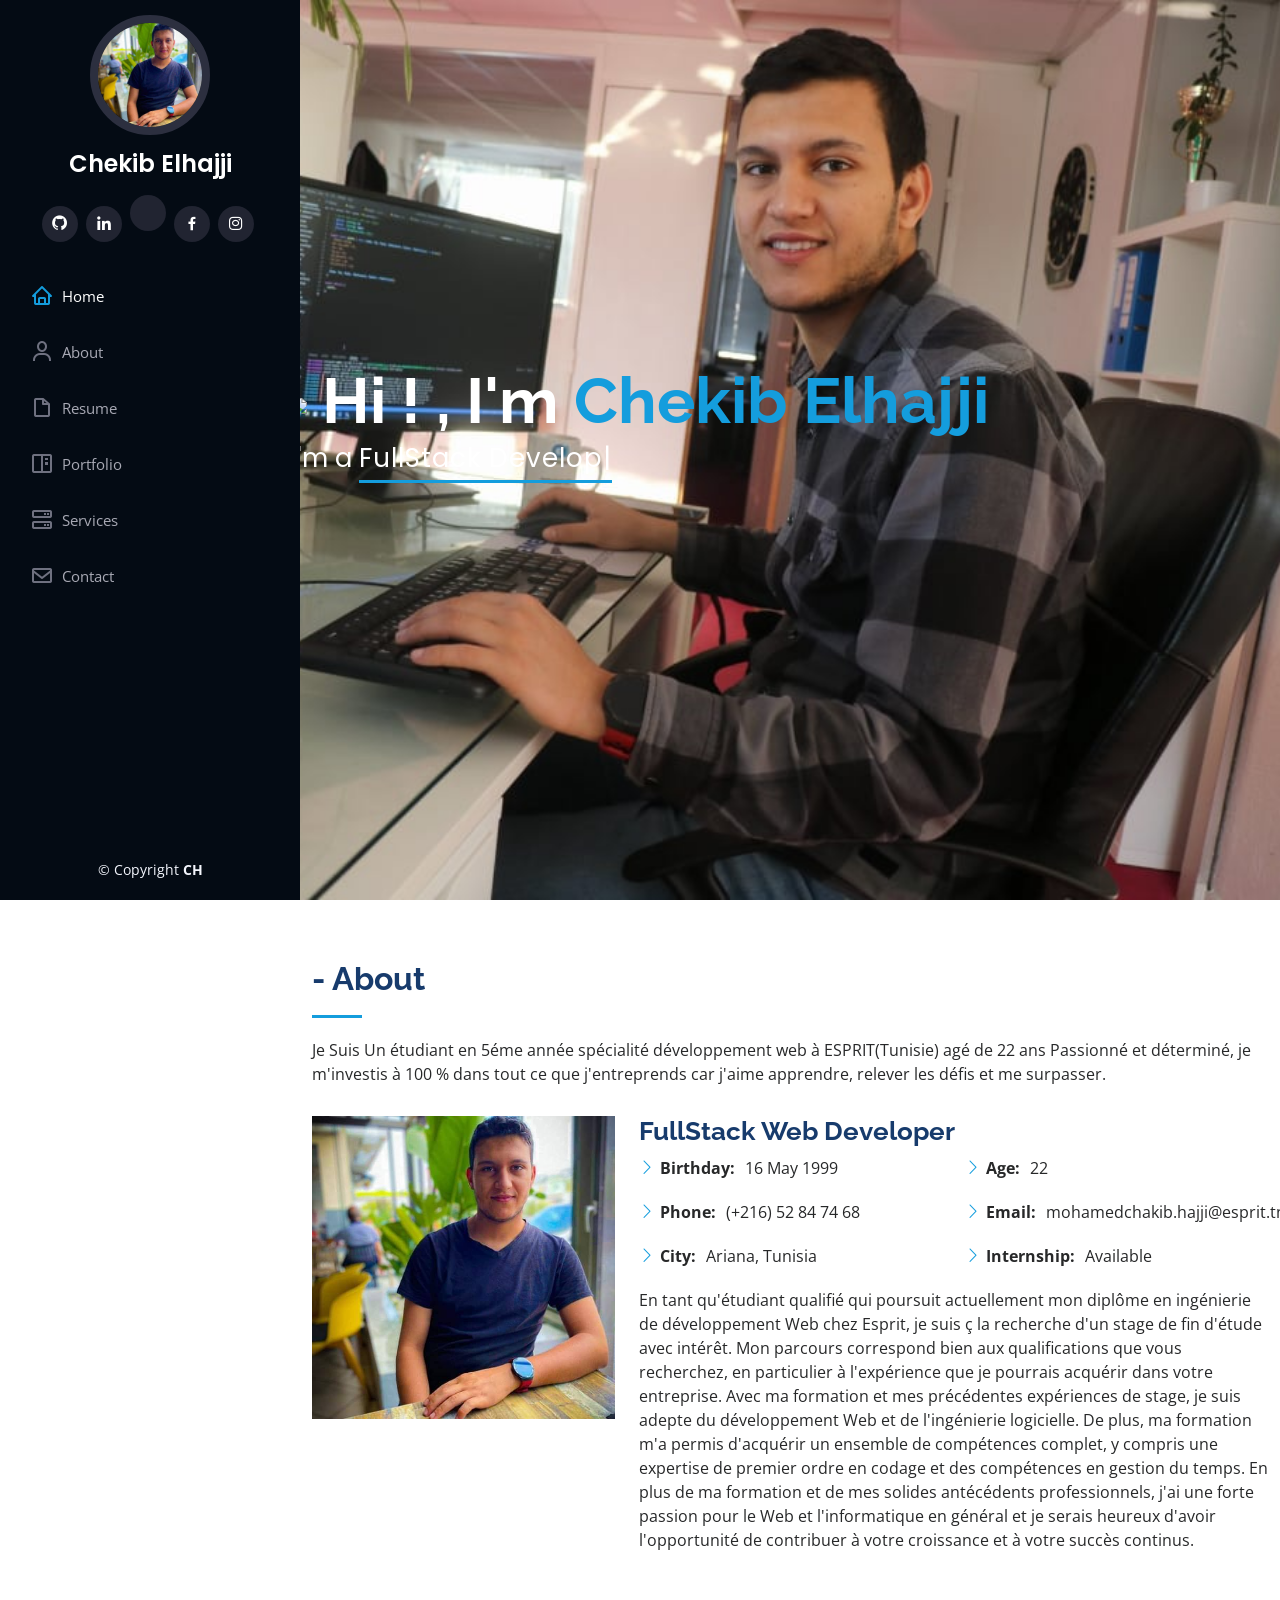
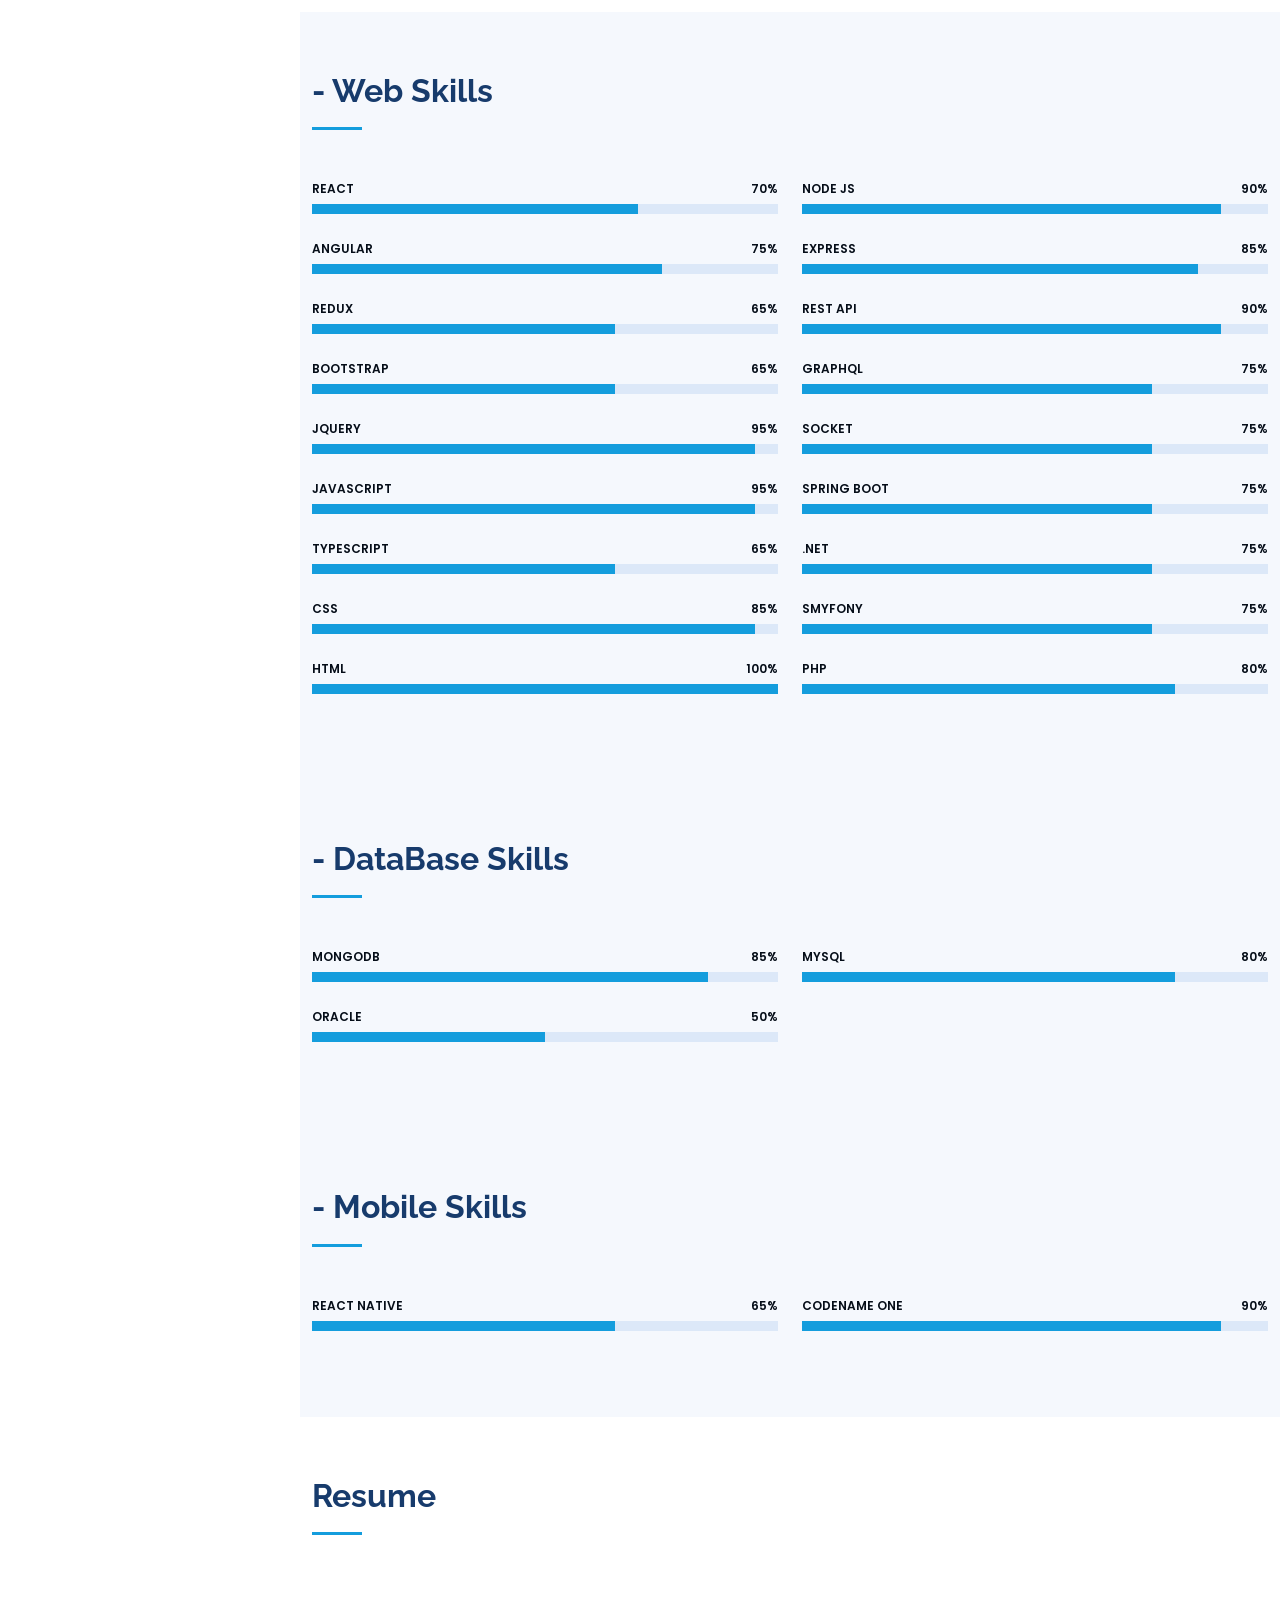
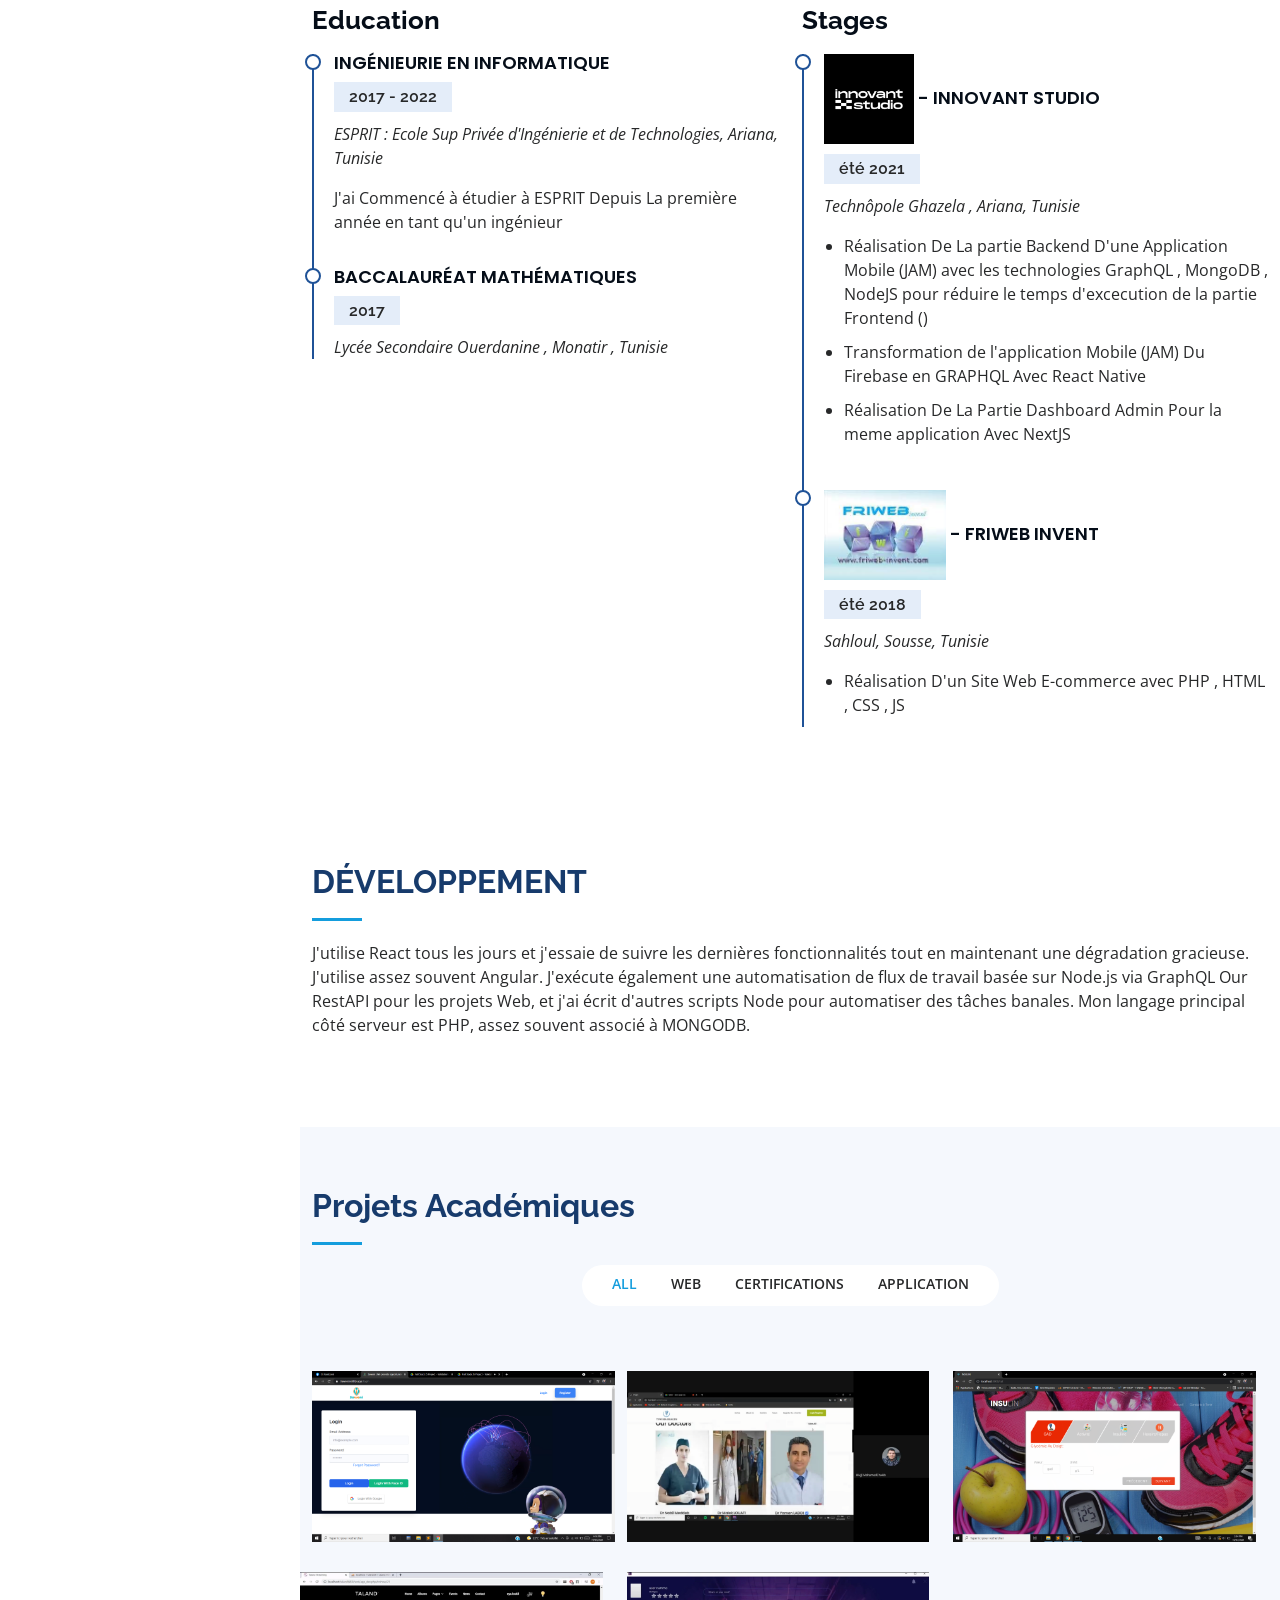
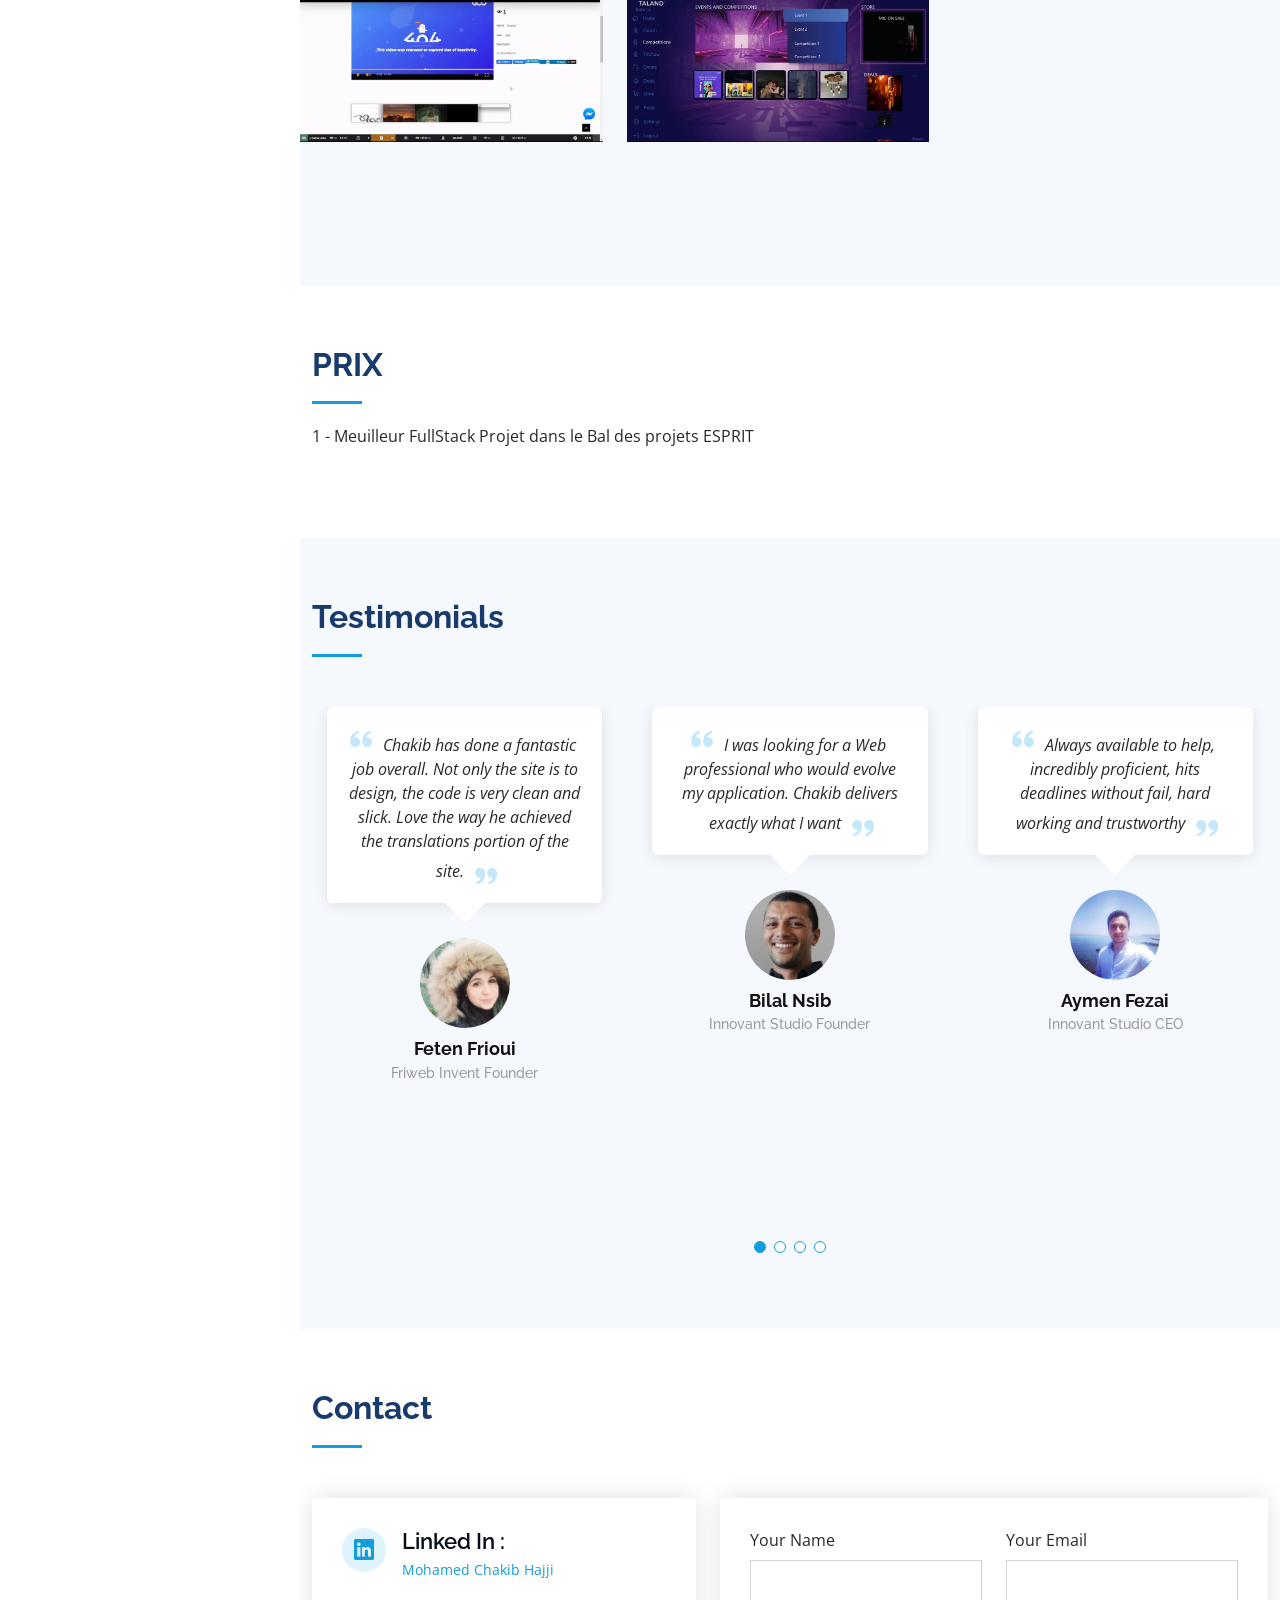
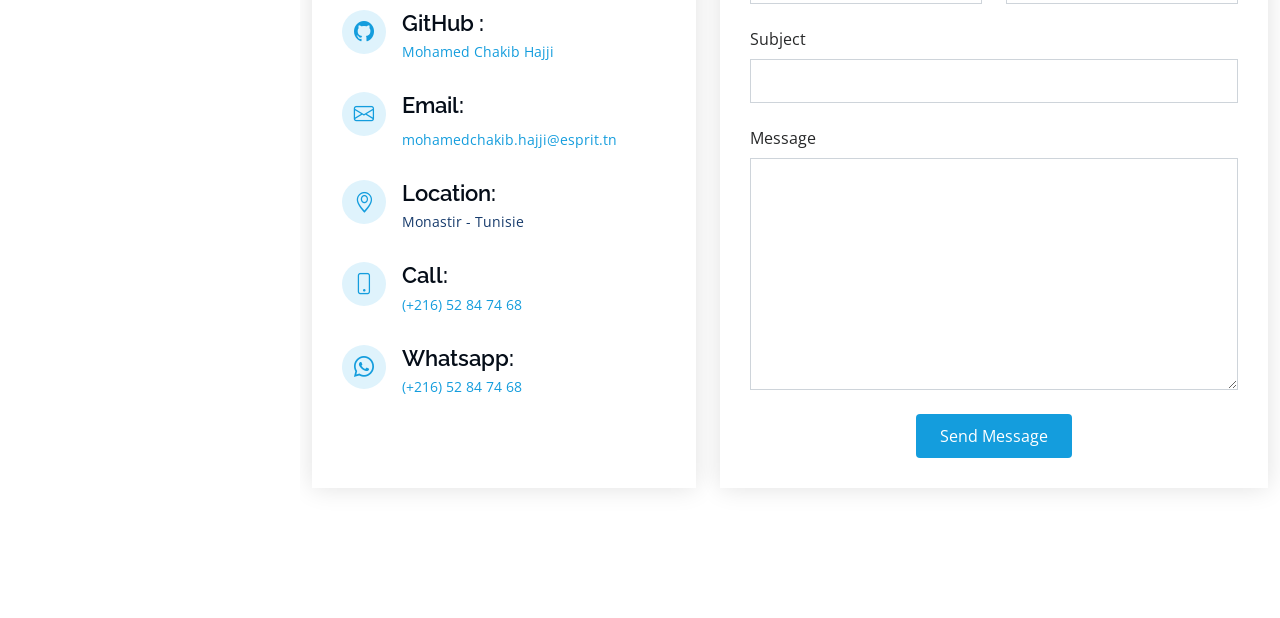
==== commit f4604205: "V2.0" ====
--- a/index.html
+++ b/index.html
@@ -1,5 +1,5 @@
 <!DOCTYPE html>
-<html lang="en">
+<html lang="en-US">
 
 <head>
   <meta charset="utf-8">
@@ -10,7 +10,7 @@
   <meta content="" name="keywords">
 
   <!-- Favicons -->
-  <link href="assets/img/profile-img.jpg" rel="icon">
+  <link href="assets/img/favicon.jpg" rel="icon">
   <link href="assets/img/apple-touch-icon.png" rel="apple-touch-icon">
 
   <!-- Google Fonts -->
@@ -45,18 +45,19 @@
           <a href="https://github.com/mohamedchakibhajji" target="_blank"  class="github"><i class="bx bxl-github"></i></a>
           <a href="https://www.linkedin.com/in/mohamed-chakib-hajji-a9129b166/" target="_blank"  class="linkedin"><i class="bx bxl-linkedin"></i></a>
 
-          <a href="./assets/pdf/CV.pdf"  target="_blank" class="pdf" ><i class="bx bxl-whatsapp"></i></a>
-          
-          <a href="./assets/pdf/CV.pdf"  target="_blank" class="pdf" ><i class="bi bi-file-person"></i></a>
+        
+          <a href="./assets/pdf/cv.pdf"  target="_blank" class="pdf" ><i class="fas fa-file-pdf"></i></a>
+          <a href="https://www.facebook.com/Chekib.Elhajji/"  target="_blank" class="facebook"><i class="bx bxl-facebook"></i></a>
+          <a href="https://www.instagram.com/chekibelhajji/"  target="_blank" class="instagram"><i class="bx bxl-instagram"></i></a>
           
         </div>
       </div>
 
       <nav id="navbar" class="nav-menu navbar">
         <ul>
-          <li><a href="#hero" class="nav-link scrollto active"><i class="bx bx-home"></i> <span>Accueil</span></a></li>
-          <li><a href="#about" class="nav-link scrollto"><i class="bx bx-user"></i> <span>À Propos</span></a></li>
-          <li><a href="#resume" class="nav-link scrollto"><i class="bx bx-file-blank"></i> <span>Résumé</span></a></li>
+          <li><a href="#hero" class="nav-link scrollto active"><i class="bx bx-home"></i> <span>Home</span></a></li>
+          <li><a href="#about" class="nav-link scrollto"><i class="bx bx-user"></i> <span>About</span></a></li>
+          <li><a href="#resume" class="nav-link scrollto"><i class="bx bx-file-blank"></i> <span>Resume</span></a></li>
           <li><a href="#portfolio" class="nav-link scrollto"><i class="bx bx-book-content"></i> <span>Portfolio</span></a></li>
           <li><a href="#services" class="nav-link scrollto"><i class="bx bx-server"></i> <span>Services</span></a></li>
           <li><a href="#contact" class="nav-link scrollto"><i class="bx bx-envelope"></i> <span>Contact</span></a></li>
@@ -71,8 +72,8 @@
 
     <div class="hero-container" data-aos="fade-in">
 
-      <h1> <img src="https://media.giphy.com/media/hvRJCLFzcasrR4ia7z/giphy.gif" width="70px" style="margin-left: 99px">  Salut  ! ,  Je suis <a href="./assets/pdf/CV.pdf"  target="_blank" class="pdf" >  Chekib Elhajji </a>  </h1>
-      <p style="margin-left: 10%;">Je Suis <span class="typed" data-typed-items="Un ingenieur en développement logiciel , Développeur Fullstack "></span></p>
+      <h1> <img src="https://media.giphy.com/media/hvRJCLFzcasrR4ia7z/giphy.gif" width="70px">  Hi  ! ,  I'm <a href="./assets/pdf/cv.pdf"  target="_blank" class="pdf" >  Chekib Elhajji </a>  </h1>
+      <p>I'm a <span class="typed" data-typed-items="FullStack Developer, Freelancer"></span></p>
      
     </div>
   </section><!-- End Hero -->
@@ -84,8 +85,8 @@
       <div class="container">
  
         <div class="section-title">
-          <h2> <i class="fas fa-address-card"></i> - À Propos</h2>
-          <p>Je Suis Un Ingénieur Junior en dévélopment Web et ancient étudiant à ESPRIT(Tunisie) Passionné et déterminé, je m'investis à 100 % dans tout ce que j'entreprends car j'aime apprendre, relever les défis et me surpasser.</p>
+          <h2> <i class="fas fa-address-card"></i> - About</h2>
+          <p>Je Suis Un étudiant en 5éme année  spécialité  développement  web à ESPRIT(Tunisie) agé de 22 ans Passionné et déterminé, je m'investis à 100 % dans tout ce que j'entreprends car j'aime apprendre, relever les défis et me surpasser.</p>
         </div>
 
         <div class="row">
@@ -93,26 +94,28 @@
             <img src="assets/img/profile-img.jpg" class="img-fluid" alt="">
           </div>
           <div class="col-lg-8 pt-4 pt-lg-0 content" data-aos="fade-left">
-            <h3>Ingénieur Fullstack</h3>
+            <h3>FullStack Web Developer</h3>
           
             <div class="row">
               <div class="col-lg-6">
                 <ul>
-                  <li><i class="bi bi-chevron-right"></i> <strong>Mobile #1 :</strong> <span>(+216) 52 84 74 68  </span></li>
-                  <li><i class="bi bi-chevron-right"></i> <strong>Mobile #2 :</strong> <span>(+33) 06 29 48 44 00 </span></li>
-                  <li><i class="bi bi-chevron-right"></i> <strong>City:</strong> <span>Paris - France</span></li>
+                  <li><i class="bi bi-chevron-right"></i> <strong>Birthday:</strong> <span>16 May 1999</span></li>
+                 
+                  <li><i class="bi bi-chevron-right"></i> <strong>Phone:</strong> <span>(+216) 52 84 74 68 </span></li>
+                  <li><i class="bi bi-chevron-right"></i> <strong>City:</strong> <span>Ariana, Tunisia</span></li>
                 </ul>
               </div>
               <div class="col-lg-6">
                 <ul>
-                  <li><i class="bi bi-chevron-right"></i> <strong>Age:</strong> <span>23</span></li>
+                  <li><i class="bi bi-chevron-right"></i> <strong>Age:</strong> <span>22</span></li>
                   
-                  <li><i class="bi bi-chevron-right"></i> <strong>Email:</strong> <a href="mailto:mohamedchakib.hajji@esprit.tn">mohamedchakib.hajji@esprit.tn</a></li>
+                  <li><i class="bi bi-chevron-right"></i> <strong>Email:</strong> <span>mohamedchakib.hajji@esprit.tn</span></li>
+                  <li><i class="bi bi-chevron-right"></i> <strong>Internship:</strong> <span>Available</span></li>
                 </ul>
               </div>
             </div>
             <p>
-<!--             En tant qu'étudiant qualifié qui poursuit actuellement mon diplôme en ingénierie de
+            En tant qu'étudiant qualifié qui poursuit actuellement mon diplôme en ingénierie de
 développement Web chez Esprit, je suis ç la recherche d'un stage de fin d'étude avec intérêt. Mon parcours correspond bien aux qualifications que vous
 recherchez, en particulier à l'expérience que je pourrais acquérir dans votre entreprise.
 Avec ma formation et mes précédentes expériences de stage, je suis adepte du
@@ -121,7 +124,7 @@
 ordre en codage et des compétences en gestion du temps.
 En plus de ma formation et de mes solides antécédents professionnels, j'ai une forte
 passion pour le Web et l'informatique en général et je serais heureux d'avoir
-l'opportunité de contribuer à votre croissance et à votre succès continus. -->
+l'opportunité de contribuer à votre croissance et à votre succès continus.
             </p>
           </div>
         </div>
@@ -136,7 +139,7 @@
       <div class="container">
 
         <div class="section-title">
-          <h2> <i class="fas fa-desktop"></i> -  Compétences ( FRONTEND ) </h2>
+          <h2> <i class="fas fa-desktop"></i> -  Web Skills</h2>
          
         </div>
 
@@ -145,9 +148,9 @@
           <div class="col-lg-6" data-aos="fade-up">
 
             <div class="progress">
-              <span class="skill">REACT<i class="val">80%</i>  </span> 
-              <div class="progress-bar-wrap">
-                <div class="progress-bar" role="progressbar" aria-valuenow="80" aria-valuemin="0" aria-valuemax="100"></div>
+              <span class="skill">REACT<i class="val">70%</i>  </span> 
+              <div class="progress-bar-wrap">
+                <div class="progress-bar" role="progressbar" aria-valuenow="70" aria-valuemin="0" aria-valuemax="100"></div>
               </div>
             </div>
                 <div class="progress">
@@ -156,26 +159,38 @@
                 <div class="progress-bar" role="progressbar" aria-valuenow="75" aria-valuemin="0" aria-valuemax="100"></div>
               </div>
             </div>
-            <div class="progress">
-              <span class="skill">Redux <i class="val">75%</i></span>
-              <div class="progress-bar-wrap">
-                <div class="progress-bar" role="progressbar" aria-valuenow="75" aria-valuemin="0" aria-valuemax="100"></div>
+        <div class="progress">
+              <span class="skill">Redux <i class="val">65%</i></span>
+              <div class="progress-bar-wrap">
+                <div class="progress-bar" role="progressbar" aria-valuenow="65" aria-valuemin="0" aria-valuemax="100"></div>
               </div>
             </div>      
-
-          </div>
-
-          <div class="col-lg-6" data-aos="fade-up" data-aos-delay="100">
-              
-   
               <div class="progress">
               <span class="skill">Bootstrap <i class="val">65%</i></span>
               <div class="progress-bar-wrap">
                 <div class="progress-bar" role="progressbar" aria-valuenow="65" aria-valuemin="0" aria-valuemax="100"></div>
               </div>
             </div>
-       
-      
+            <div class="progress">
+              <span class="skill">Jquery <i class="val">95%</i></span>
+              <div class="progress-bar-wrap">
+                <div class="progress-bar" role="progressbar" aria-valuenow="95" aria-valuemin="0" aria-valuemax="100"></div>
+              </div>
+            </div>
+             <div class="progress">
+              <span class="skill">JavaScript <i class="val">95%</i></span>
+              <div class="progress-bar-wrap">
+                <div class="progress-bar" role="progressbar" aria-valuenow="95" aria-valuemin="0" aria-valuemax="100"></div>
+              </div>
+            </div>
+     
+        
+               <div class="progress">
+              <span class="skill">TypeScript <i class="val">65%</i></span>
+              <div class="progress-bar-wrap">
+                <div class="progress-bar" role="progressbar" aria-valuenow="65" aria-valuemin="0" aria-valuemax="100"></div>
+              </div>
+            </div>
                 <div class="progress">
               <span class="skill">CSS <i class="val">85%</i></span>
               <div class="progress-bar-wrap">
@@ -188,33 +203,26 @@
               <div class="progress-bar-wrap">
                 <div class="progress-bar" role="progressbar" aria-valuenow="100" aria-valuemin="0" aria-valuemax="100"></div>
               </div>
-            </div>         
-
-
-        </div>
-
-      </div>
-      <div class="container">
-
-        <div class="section-title">
-          <h2> <i class="fas fa-desktop"></i> -  Compétences ( BACKEND ) </h2>
-          
-        </div>
-
-        <div class="row skills-content">
-
-          <div class="col-lg-6" data-aos="fade-up">
-            <div class="progress">
-              <span class="skill">Node JS  <i class="val">95%</i></span>
-              <div class="progress-bar-wrap">
-                <div class="progress-bar" role="progressbar" aria-valuenow="95" aria-valuemin="0" aria-valuemax="100"></div>
+            </div>
+
+     
+        
+         
+
+          </div>
+
+          <div class="col-lg-6" data-aos="fade-up" data-aos-delay="100">
+               <div class="progress">
+              <span class="skill">Node JS  <i class="val">90%</i></span>
+              <div class="progress-bar-wrap">
+                <div class="progress-bar" role="progressbar" aria-valuenow="90" aria-valuemin="0" aria-valuemax="100"></div>
               </div>
             </div>
 
               <div class="progress">
-              <span class="skill">Express  <i class="val">95%</i></span>
-              <div class="progress-bar-wrap">
-                <div class="progress-bar" role="progressbar" aria-valuenow="95" aria-valuemin="0" aria-valuemax="100"></div>
+              <span class="skill">Express  <i class="val">85%</i></span>
+              <div class="progress-bar-wrap">
+                <div class="progress-bar" role="progressbar" aria-valuenow="85" aria-valuemin="0" aria-valuemax="100"></div>
               </div>
             </div>
              <div class="progress">
@@ -228,55 +236,42 @@
               <div class="progress-bar-wrap">
                 <div class="progress-bar" role="progressbar" aria-valuenow="75" aria-valuemin="0" aria-valuemax="100"></div>
               </div>
-            </div>    
-            
+            </div>
+                     <div class="progress">
+              <span class="skill">Socket  <i class="val">75%</i></span>
+              <div class="progress-bar-wrap">
+                <div class="progress-bar" role="progressbar" aria-valuenow="75" aria-valuemin="0" aria-valuemax="100"></div>
+              </div>
+            </div>
+              <div class="progress">
+              <span class="skill">Spring Boot  <i class="val">75%</i></span>
+              <div class="progress-bar-wrap">
+                <div class="progress-bar" role="progressbar" aria-valuenow="75" aria-valuemin="0" aria-valuemax="100"></div>
+              </div>
+            </div>
+              <div class="progress">
+              <span class="skill">.NET  <i class="val">75%</i></span>
+              <div class="progress-bar-wrap">
+                <div class="progress-bar" role="progressbar" aria-valuenow="75" aria-valuemin="0" aria-valuemax="100"></div>
+              </div>
+            </div>
+              
+            <div class="progress">
+              <span class="skill">Smyfony <i class="val">75%</i></span>
+              <div class="progress-bar-wrap">
+                <div class="progress-bar" role="progressbar" aria-valuenow="75" aria-valuemin="0" aria-valuemax="100"></div>
+              </div>
+            </div>
             <div class="progress">
               <span class="skill">PHP <i class="val">80%</i></span>
               <div class="progress-bar-wrap">
                 <div class="progress-bar" role="progressbar" aria-valuenow="80" aria-valuemin="0" aria-valuemax="100"></div>
               </div>
             </div> 
-          <div class="progress">
-              <span class="skill">Swagger <i class="val">100%</i></span>
-              <div class="progress-bar-wrap">
-                <div class="progress-bar" role="progressbar" aria-valuenow="100" aria-valuemin="0" aria-valuemax="100"></div>
-              </div>
-            </div> 
-          </div>
-
-          <div class="col-lg-6" data-aos="fade-up" data-aos-delay="100">
-              
    
-               <div class="progress">
-              <span class="skill">Socket  <i class="val">75%</i></span>
-              <div class="progress-bar-wrap">
-                <div class="progress-bar" role="progressbar" aria-valuenow="75" aria-valuemin="0" aria-valuemax="100"></div>
-              </div>
-            </div>
-              <div class="progress">
-              <span class="skill">Spring Boot  <i class="val">75%</i></span>
-              <div class="progress-bar-wrap">
-                <div class="progress-bar" role="progressbar" aria-valuenow="75" aria-valuemin="0" aria-valuemax="100"></div>
-              </div>
-            </div>
-              <div class="progress">
-              <span class="skill">.NET  <i class="val">75%</i></span>
-              <div class="progress-bar-wrap">
-                <div class="progress-bar" role="progressbar" aria-valuenow="75" aria-valuemin="0" aria-valuemax="100"></div>
-              </div>
-            </div>
-                 <div class="progress">
-              <span class="skill">Django <i class="val">65%</i></span>
-              <div class="progress-bar-wrap">
-                <div class="progress-bar" role="progressbar" aria-valuenow="65" aria-valuemin="0" aria-valuemax="100"></div>
-              </div>
-            </div>  
-            <div class="progress">
-              <span class="skill">Smyfony <i class="val">75%</i></span>
-              <div class="progress-bar-wrap">
-                <div class="progress-bar" role="progressbar" aria-valuenow="75" aria-valuemin="0" aria-valuemax="100"></div>
-              </div>
-            </div>
+
+            
+
 
 
         </div>
@@ -320,14 +315,6 @@
           <div class="col-lg-6" data-aos="fade-up" data-aos-delay="100">
        
       
-          <div class="progress">
-              <span class="skill">PostgreSQL  <i class="val">85%</i></span>
-              <div class="progress-bar-wrap">
-                <div class="progress-bar" role="progressbar" aria-valuenow="85" aria-valuemin="0" aria-valuemax="100"></div>
-              </div>
-            </div> 
-
-
              <div class="progress">
               <span class="skill">MySQL <i class="val">80%</i></span>
               <div class="progress-bar-wrap">
@@ -386,57 +373,7 @@
 
       </div>
     </section>
-     <section id="skills" class="skills section-bg">
-      <div class="container">
-
-        <div class="section-title">
-          <h2><i class="fas fa-tasks"></i> - Devops   </h2>
-         
-        </div>
-
-        <div class="row skills-content">
-
-          <div class="col-lg-6" data-aos="fade-up">
-
-    
-             <div class="progress">
-              <span class="skill">GitHub<i class="val">95%</i></span>
-              <div class="progress-bar-wrap">
-                <div class="progress-bar" role="progressbar" aria-valuenow="95" aria-valuemin="0" aria-valuemax="100"></div>
-              </div>
-            </div> 
-
    
-     
-           <div class="progress">
-              <span class="skill">AWS<i class="val">65%</i></span>
-              <div class="progress-bar-wrap">
-                <div class="progress-bar" role="progressbar" aria-valuenow="65" aria-valuemin="0" aria-valuemax="100"></div>
-              </div>
-            </div> 
-
-         
-
-          </div>
-
-          <div class="col-lg-6" data-aos="fade-up" data-aos-delay="100">
-       
-      
-             <div class="progress">
-              <span class="skill">Google Cloud<i class="val">65%</i></span>
-              <div class="progress-bar-wrap">
-                <div class="progress-bar" role="progressbar" aria-valuenow="65" aria-valuemin="0" aria-valuemax="100"></div>
-              </div>
-            </div>
-
-            
-          </div>
-
-        </div>
-
-      </div>
-    </section>
-
     <!-- End Skills Section -->
 
     <!-- ======= Resume Section ======= -->
@@ -470,23 +407,13 @@
           </div>
           <div class="col-lg-6" data-aos="fade-up" data-aos-delay="100">
             <h3 class="resume-title"> Stages</h3>
-             <div class="resume-item">
-              <h4> <img src="assets/img/portfolio/SOCOTEC-Monitoring-CMYK.jpg"  style="height: 90px;" class="img-fluid" alt=""> - Socotec Monitoring </h4>
-              <h5>2021 - 2022 ( 6 Mois - PFE )</h5>
-              <p><em>Paris , France </em></p>
-              <ul>
-                <li> plusieurs Fonctionnalités Dans une application de Monitoring : <a href="https://datatys.com" target="_blank"> Datatys </a> publiée sur le site de <a href="https://catalogue.numerique.gouv.fr/solutions/datatys" target="_blank">gouvernement francais</a> ( SIG :  système d'information géographique  , MUIV5 , ....)</li>
-                <li>React , NodeJS , ExpressJS , PostgreSQL</li>
-             
-              </ul>
-            </div>
             <div class="resume-item">
               <h4> <img src="assets/img/portfolio/innovant.png"  style="height: 90px;" class="img-fluid" alt=""> - Innovant Studio </h4>
               <h5>été  2021</h5>
               <p><em>Technôpole Ghazela , Ariana, Tunisie </em></p>
               <ul>
-                <li>Réalisation De La partie Backend D'une Application Mobile <a href="https://arty.land/" target="_blank"> ARTY </a> avec les technologies GraphQL , MongoDB , NodeJS pour réduire le temps d'excecution de la partie Frontend () </li>
-                  <li>Transformation de l'application Mobile <a href="https://arty.land/" target="_blank"> ARTY </a> Du Firebase en GRAPHQL Avec React Native</li>
+                <li>Réalisation De La partie Backend D'une Application Mobile (JAM) avec les technologies GraphQL , MongoDB , NodeJS pour réduire le temps d'excecution de la partie Frontend () </li>
+                  <li>Transformation de l'application Mobile (JAM) Du Firebase en GRAPHQL Avec React Native</li>
                 <li>Réalisation De La Partie Dashboard Admin Pour la meme application Avec NextJS </li>
              
               </ul>
@@ -512,7 +439,7 @@
 
         <div class="section-title">
           <h2> <i class="fas fa-file-code"></i> DÉVELOPPEMENT</h2>
-          <p>J'utilise React   tous les jours et j'essaie de suivre les dernières fonctionnalités tout en maintenant une dégradation gracieuse. J'utilise assez souvent Angular. J'exécute également une automatisation de flux de travail basée sur Node.js via  GraphQL Our RestAPI pour les projets Web, et j'ai écrit d'autres scripts Node pour automatiser des tâches banales. Mon langage principal côté serveur est NodeJS, assez souvent associé à MONGODB ou PostgreSQL. </p>
+          <p>J'utilise React   tous les jours et j'essaie de suivre les dernières fonctionnalités tout en maintenant une dégradation gracieuse. J'utilise assez souvent Angular. J'exécute également une automatisation de flux de travail basée sur Node.js via  GraphQL Our RestAPI pour les projets Web, et j'ai écrit d'autres scripts Node pour automatiser des tâches banales. Mon langage principal côté serveur est PHP, assez souvent associé à MONGODB. </p>
         </div>
 
       
@@ -525,7 +452,7 @@
 
 
         <div class="section-title">
-          <h2> <i class="fas fa-tasks"></i> Projets</h2>
+          <h2> <i class="fas fa-tasks"></i> Projets Académiques</h2>
              <div class="row aos-init aos-animate" data-aos="fade-up">
           <div class="col-lg-12 d-flex justify-content-center">
             <ul id="portfolio-flters">
@@ -542,17 +469,6 @@
         <div class="row" data-aos="fade-up">
           
         </div>
-         <div class="row portfolio-container" data-aos="fade-up" data-aos-delay="100">
-               <div class="col-lg-4 col-md-6 portfolio-item filter-web">
-            <div class="portfolio-wrap">
-              <img src="assets/img/portfolio/datatys.png" class="img-fluid" alt="">
-              <div class="portfolio-links">
-                <a href="assets/img/portfolio/datatys.png" data-gallery="portfolioGallery" class="portfolio-lightbox" title="Datatys"><i class="bx bx-plus"></i></a>
-                <a href="https://datatys.com" target="_blank" title="More Details"><i class="bx bx-link"></i></a>
-              </div>
-            </div>
-          </div>
-          
           <div class="row portfolio-container" data-aos="fade-up" data-aos-delay="100">
                <div class="col-lg-4 col-md-6 portfolio-item filter-web">
             <div class="portfolio-wrap">
@@ -607,36 +523,36 @@
              
              <div class="col-lg-4 col-md-6 portfolio-item filter-certif">
             <div class="portfolio-wrap">
-              <img src="assets/img/portfolio/adnroidcertif.PNG" class="img-fluid" alt="" >
-              <div class="portfolio-links">
-                <a href="assets/img/portfolio/adnroidcertif.PNG" data-gallery="portfolioGallery" class="portfolio-lightbox" title="Certificat Android  "><i class="bx bx-plus"></i></a>
+              <img src="assets/img/portfolio/adnroidcertif.png" class="img-fluid" alt="" >
+              <div class="portfolio-links">
+                <a href="assets/img/portfolio/adnroidcertif.png" data-gallery="portfolioGallery" class="portfolio-lightbox" title="Certificat Android  "><i class="bx bx-plus"></i></a>
                 <a href="https://www.coursera.org/account/accomplishments/certificate/ZAE3NQ4ZXGK2"  target="_blank"  title="More Details"><i class="bx bx-link"></i></a>
               </div>
             </div>
           </div>
               <div class="col-lg-4 col-md-6 portfolio-item filter-certif">
             <div class="portfolio-wrap">
-              <img src="assets/img/portfolio/datacollectionpythoncertif.PNG" class="img-fluid" alt="" >
-              <div class="portfolio-links">
-                <a href="assets/img/portfolio/datacollectionpythoncertif.PNG" data-gallery="portfolioGallery" class="portfolio-lightbox" title="Data Collection Python   "><i class="bx bx-plus"></i></a>
+              <img src="assets/img/portfolio/datacollectionpythoncertif.png" class="img-fluid" alt="" >
+              <div class="portfolio-links">
+                <a href="assets/img/portfolio/datacollectionpythoncertif.png" data-gallery="portfolioGallery" class="portfolio-lightbox" title="Data Collection Python   "><i class="bx bx-plus"></i></a>
                 <a href="https://www.coursera.org/account/accomplishments/certificate/MMS9H2X9FGWC"  target="_blank"  title="More Details"><i class="bx bx-link"></i></a>
               </div>
             </div>
           </div> 
                <div class="col-lg-4 col-md-6 portfolio-item filter-certif">
             <div class="portfolio-wrap">
-              <img src="assets/img/portfolio/leadershipcertif.PNG" class="img-fluid" alt="" >
-              <div class="portfolio-links">
-                <a href="assets/img/portfolio/leadershipcertif.PNG" data-gallery="portfolioGallery" class="portfolio-lightbox" title="leadership Certification   "><i class="bx bx-plus"></i></a>
+              <img src="assets/img/portfolio/leadershipcertif.png" class="img-fluid" alt="" >
+              <div class="portfolio-links">
+                <a href="assets/img/portfolio/leadershipcertif.png" data-gallery="portfolioGallery" class="portfolio-lightbox" title="leadership Certification   "><i class="bx bx-plus"></i></a>
                 <a href="https://www.coursera.org/account/accomplishments/certificate/A42Z3QVM8H2Q"  target="_blank"  title="More Details"><i class="bx bx-link"></i></a>
               </div>
             </div>
           </div>
                    <div class="col-lg-4 col-md-6 portfolio-item filter-certif">
             <div class="portfolio-wrap">
-              <img src="assets/img/portfolio/pythoncertif.PNG" class="img-fluid" alt="" >
-              <div class="portfolio-links">
-                <a href="assets/img/portfolio/pythoncertif.PNG" data-gallery="portfolioGallery" class="portfolio-lightbox" title="Python Certification   "><i class="bx bx-plus"></i></a>
+              <img src="assets/img/portfolio/pythoncertif.png" class="img-fluid" alt="" >
+              <div class="portfolio-links">
+                <a href="assets/img/portfolio/pythoncertif.png" data-gallery="portfolioGallery" class="portfolio-lightbox" title="Python Certification   "><i class="bx bx-plus"></i></a>
                 <a href="https://www.coursera.org/account/accomplishments/certificate/3376Y6FE89JB"  target="_blank"  title="More Details"><i class="bx bx-link"></i></a>
               </div>
             </div>
@@ -645,9 +561,9 @@
 
          <div class="col-lg-4 col-md-6 portfolio-item filter-certif">
             <div class="portfolio-wrap">
-              <img src="assets/img/portfolio/twittersentimentcertif.PNG" class="img-fluid" alt="">
-              <div class="portfolio-links">
-                <a href="assets/img/portfolio/twittersentimentcertif.PNG" data-gallery="portfolioGallery" class="portfolio-lightbox" title="Twitter Certification"><i class="bx bx-plus"></i></a>
+              <img src="assets/img/portfolio/twittersentimentcertif.png" class="img-fluid" alt="">
+              <div class="portfolio-links">
+                <a href="assets/img/portfolio/twittersentimentcertif.png" data-gallery="portfolioGallery" class="portfolio-lightbox" title="Twitter Certification"><i class="bx bx-plus"></i></a>
                 <a href="https://www.coursera.org/account/accomplishments/certificate/BSQC7TCJXP7C" target="_blank" title="More Details"><i class="bx bx-link"></i></a>
               </div>
             </div>
@@ -655,9 +571,9 @@
          
          <div class="col-lg-4 col-md-6 portfolio-item filter-certif">
             <div class="portfolio-wrap">
-              <img src="assets/img/portfolio/gitcertif.PNG" class="img-fluid" alt="" >
-              <div class="portfolio-links">
-                <a href="assets/img/portfolio/gitcertif.PNG" data-gallery="portfolioGallery" class="portfolio-lightbox" title="Github Certification   "><i class="bx bx-plus"></i></a>
+              <img src="assets/img/portfolio/gitcertif.png" class="img-fluid" alt="" >
+              <div class="portfolio-links">
+                <a href="assets/img/portfolio/gitcertif.png" data-gallery="portfolioGallery" class="portfolio-lightbox" title="Github Certification   "><i class="bx bx-plus"></i></a>
                 <a href="https://www.coursera.org/account/accomplishments/certificate/6CXNSBUW7LLK"  target="_blank"  title="More Details"><i class="bx bx-link"></i></a>
               </div>
             </div>
@@ -682,7 +598,7 @@
 
         <div class="section-title">
           <h2> <i class="fas fa-award"></i> PRIX</h2>
-          <p> <i class="fas fa-trophy"></i> 1 - Meilleur FullStack Projet dans le  Bal des projets ESPRIT  </p>
+          <p> <i class="fas fa-trophy"></i> 1 - Meuilleur FullStack Projet dans le  Bal des projets ESPRIT  </p>
         </div>
 
       
@@ -721,9 +637,9 @@
                 I was looking for a Web professional who would  evolve my application. Chakib delivers  exactly what I want
                   <i class="bx bxs-quote-alt-right quote-icon-right"></i>
                 </p>
-                <img src="assets/img/testimonials/raphael.png" class="testimonial-img" alt="">
-                <h3>Raphaël Leclercq</h3>
-                <h4>Head of the DATA at Socotec Monitoring</h4>
+                <img src="assets/img/testimonials/bilal_nsib.jpg" class="testimonial-img" alt="">
+                <h3>Bilal Nsib</h3>
+                <h4>Innovant Studio Founder</h4>
               </div>
             </div><!-- End testimonial item -->
 
@@ -807,7 +723,7 @@
                 <i class="bi bi-phone"></i>
                 <h4>Call:</h4>
               
-                <p><a href="tel:+330629484400" target="_blank">(+33) 06 29 48 44 00</a></p>
+                <p><a href="tel:52847468" target="_blank">(+216) 52 84 74 68</a></p>
                 
               </div>
            <div class="whatsapp">
@@ -823,6 +739,36 @@
             </div>
 
           </div>
+
+          <div class="col-lg-7 mt-5 mt-lg-0 d-flex align-items-stretch">
+            <form action="forms/contact.php" method="post" role="form" class="php-email-form">
+              <div class="row">
+                <div class="form-group col-md-6">
+                  <label for="name">Your Name</label>
+                  <input type="text" name="name" class="form-control" id="name" required>
+                </div>
+                <div class="form-group col-md-6">
+                  <label for="name">Your Email</label>
+                  <input type="email" class="form-control" name="email" id="email" required>
+                </div>
+              </div>
+              <div class="form-group">
+                <label for="name">Subject</label>
+                <input type="text" class="form-control" name="subject" id="subject" required>
+              </div>
+              <div class="form-group">
+                <label for="name">Message</label>
+                <textarea class="form-control" name="message" rows="10" required></textarea>
+              </div>
+              <div class="my-3">
+                <div class="loading">Loading</div>
+                <div class="error-message"></div>
+                <div class="sent-message">Your message has been sent. Thank you!</div>
+              </div>
+              <div class="text-center"><button type="submit">Send Message</button></div>
+            </form>
+          </div>
+
         </div>
 
       </div>
@@ -861,4 +807,4 @@
 
 </body>
 
-</html>
+</html>
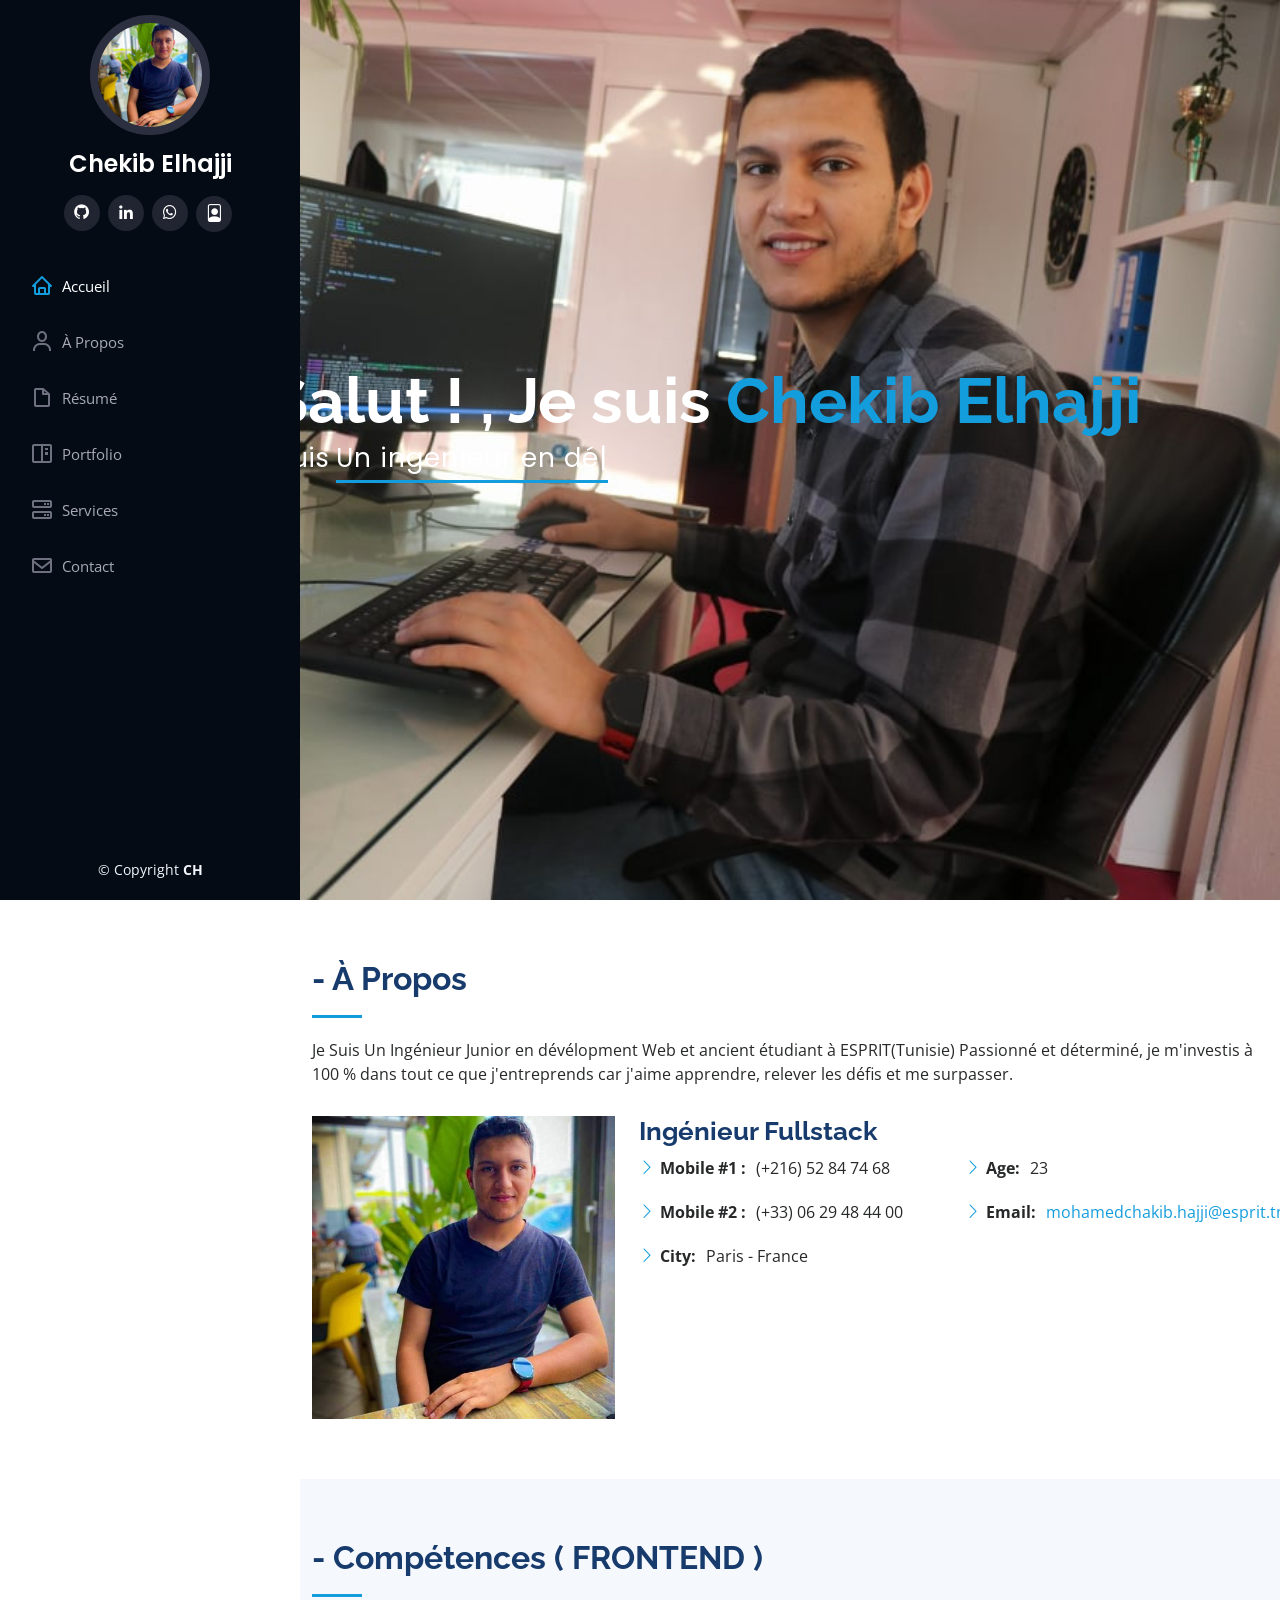
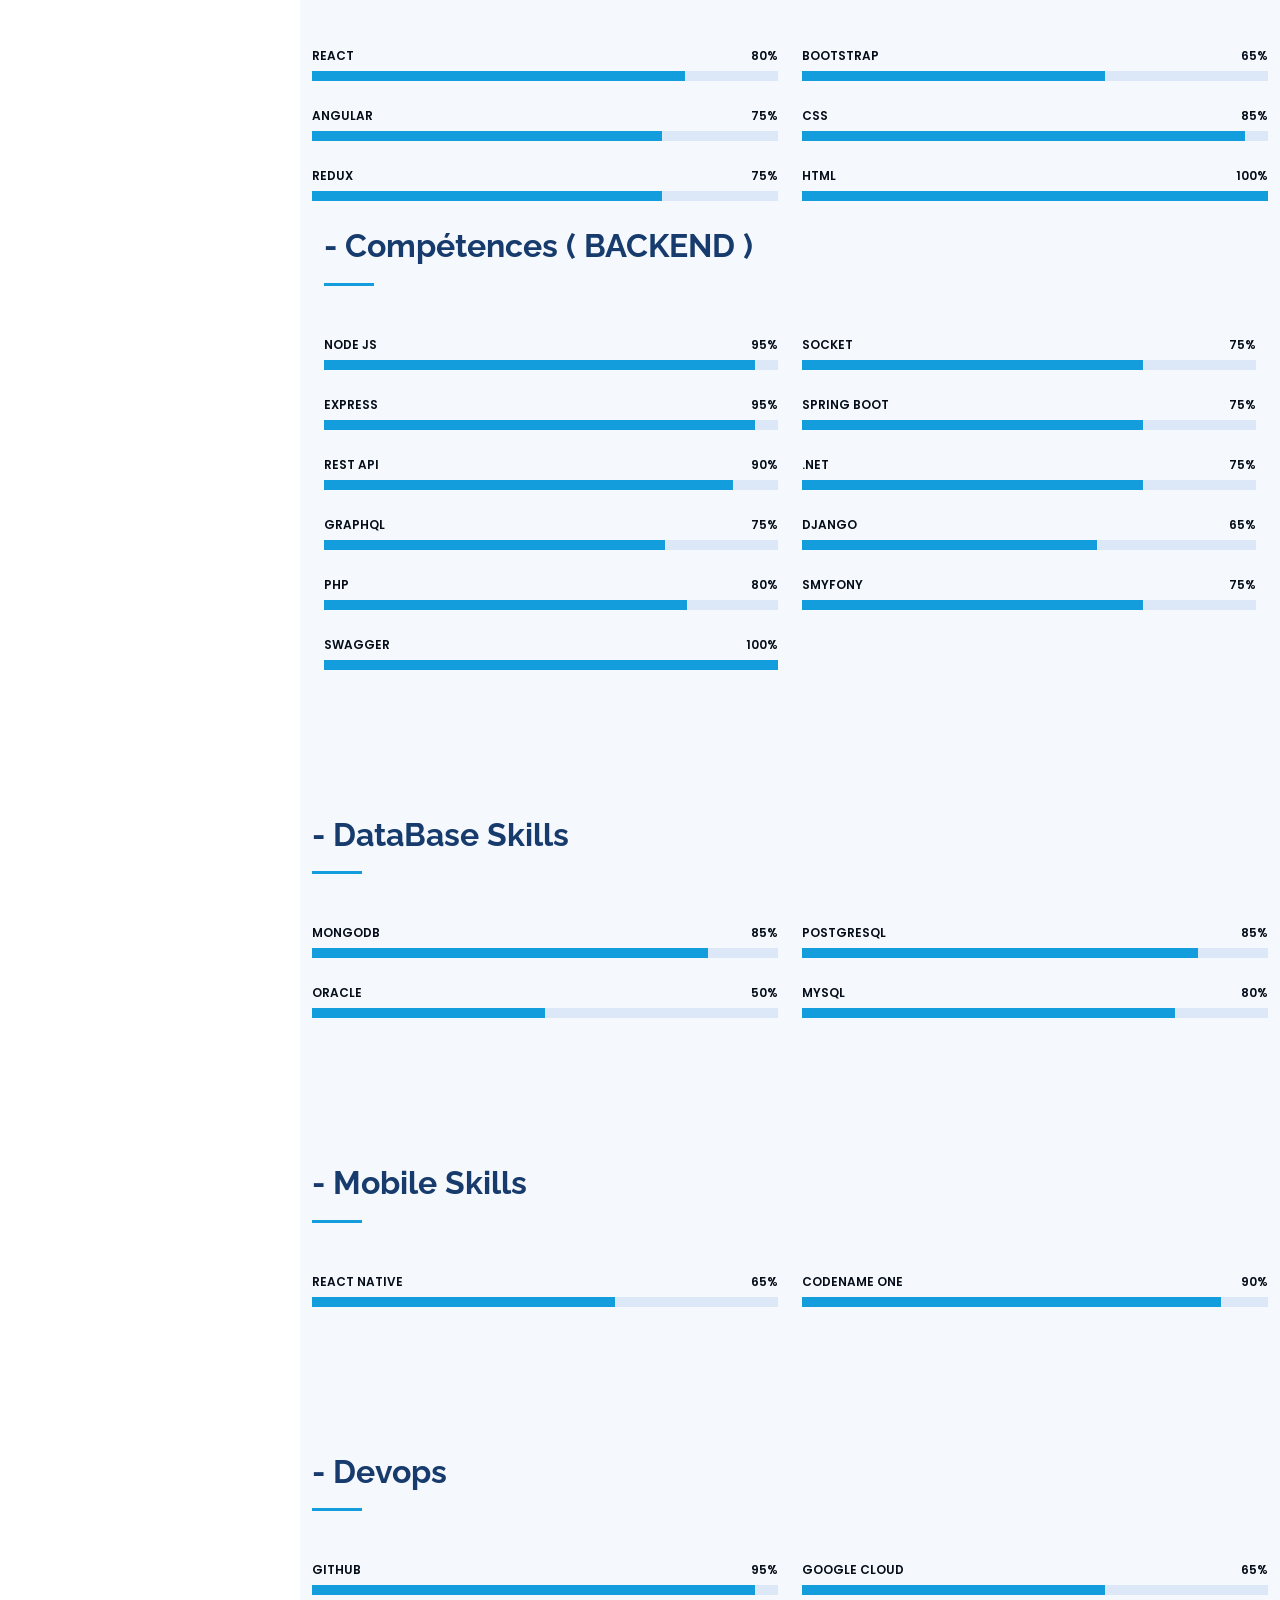
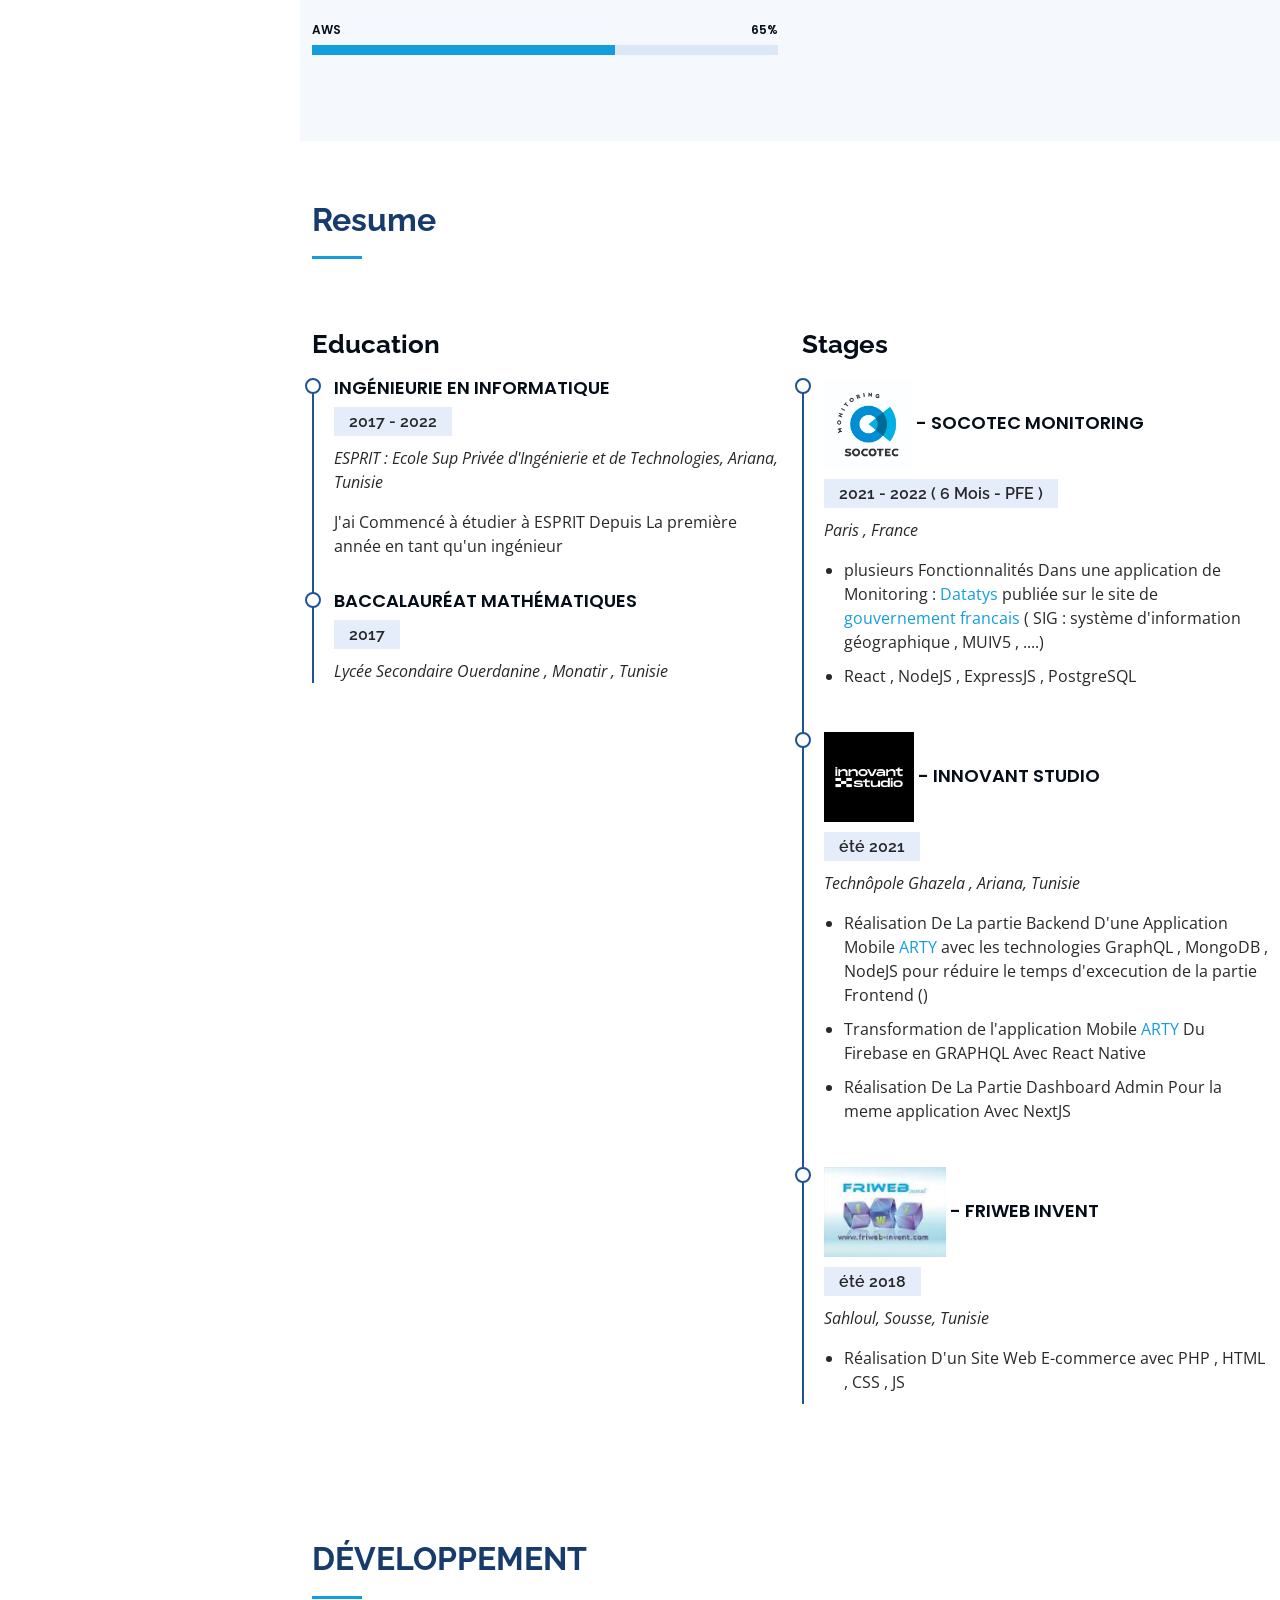
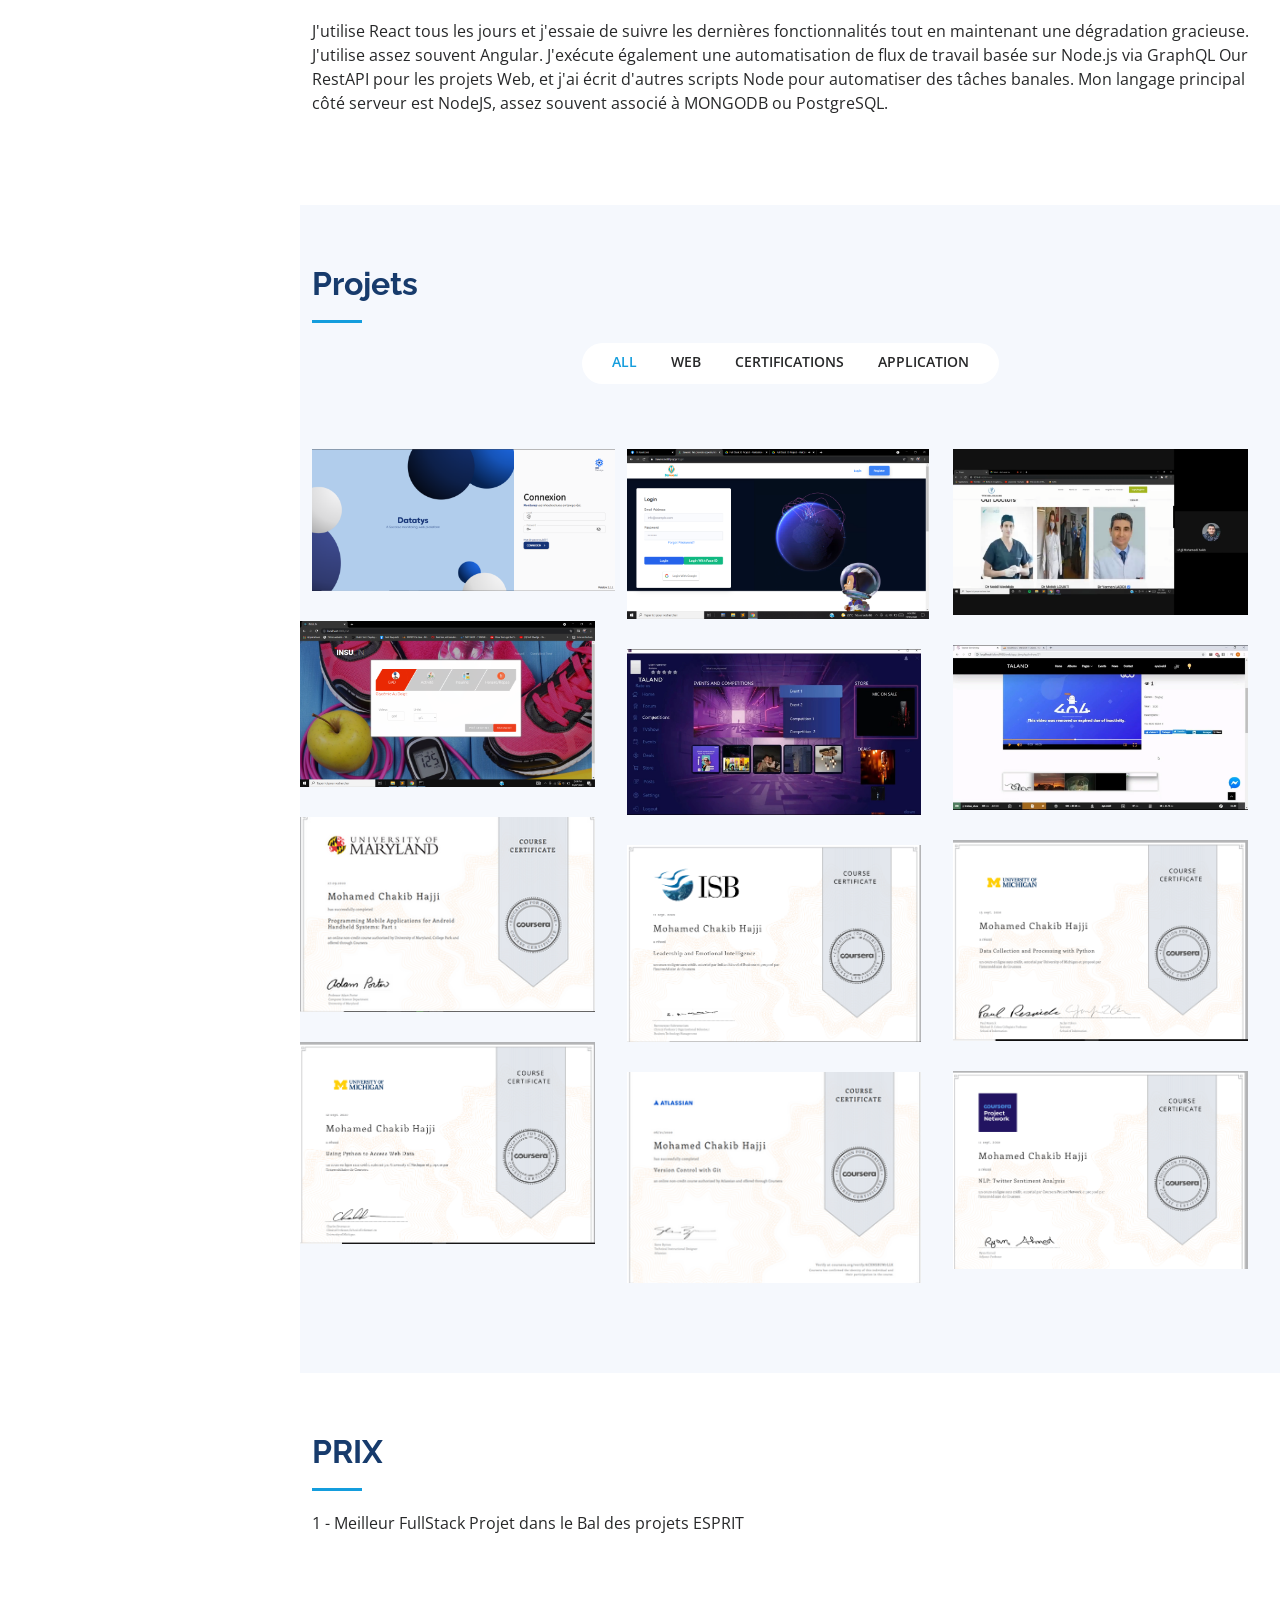
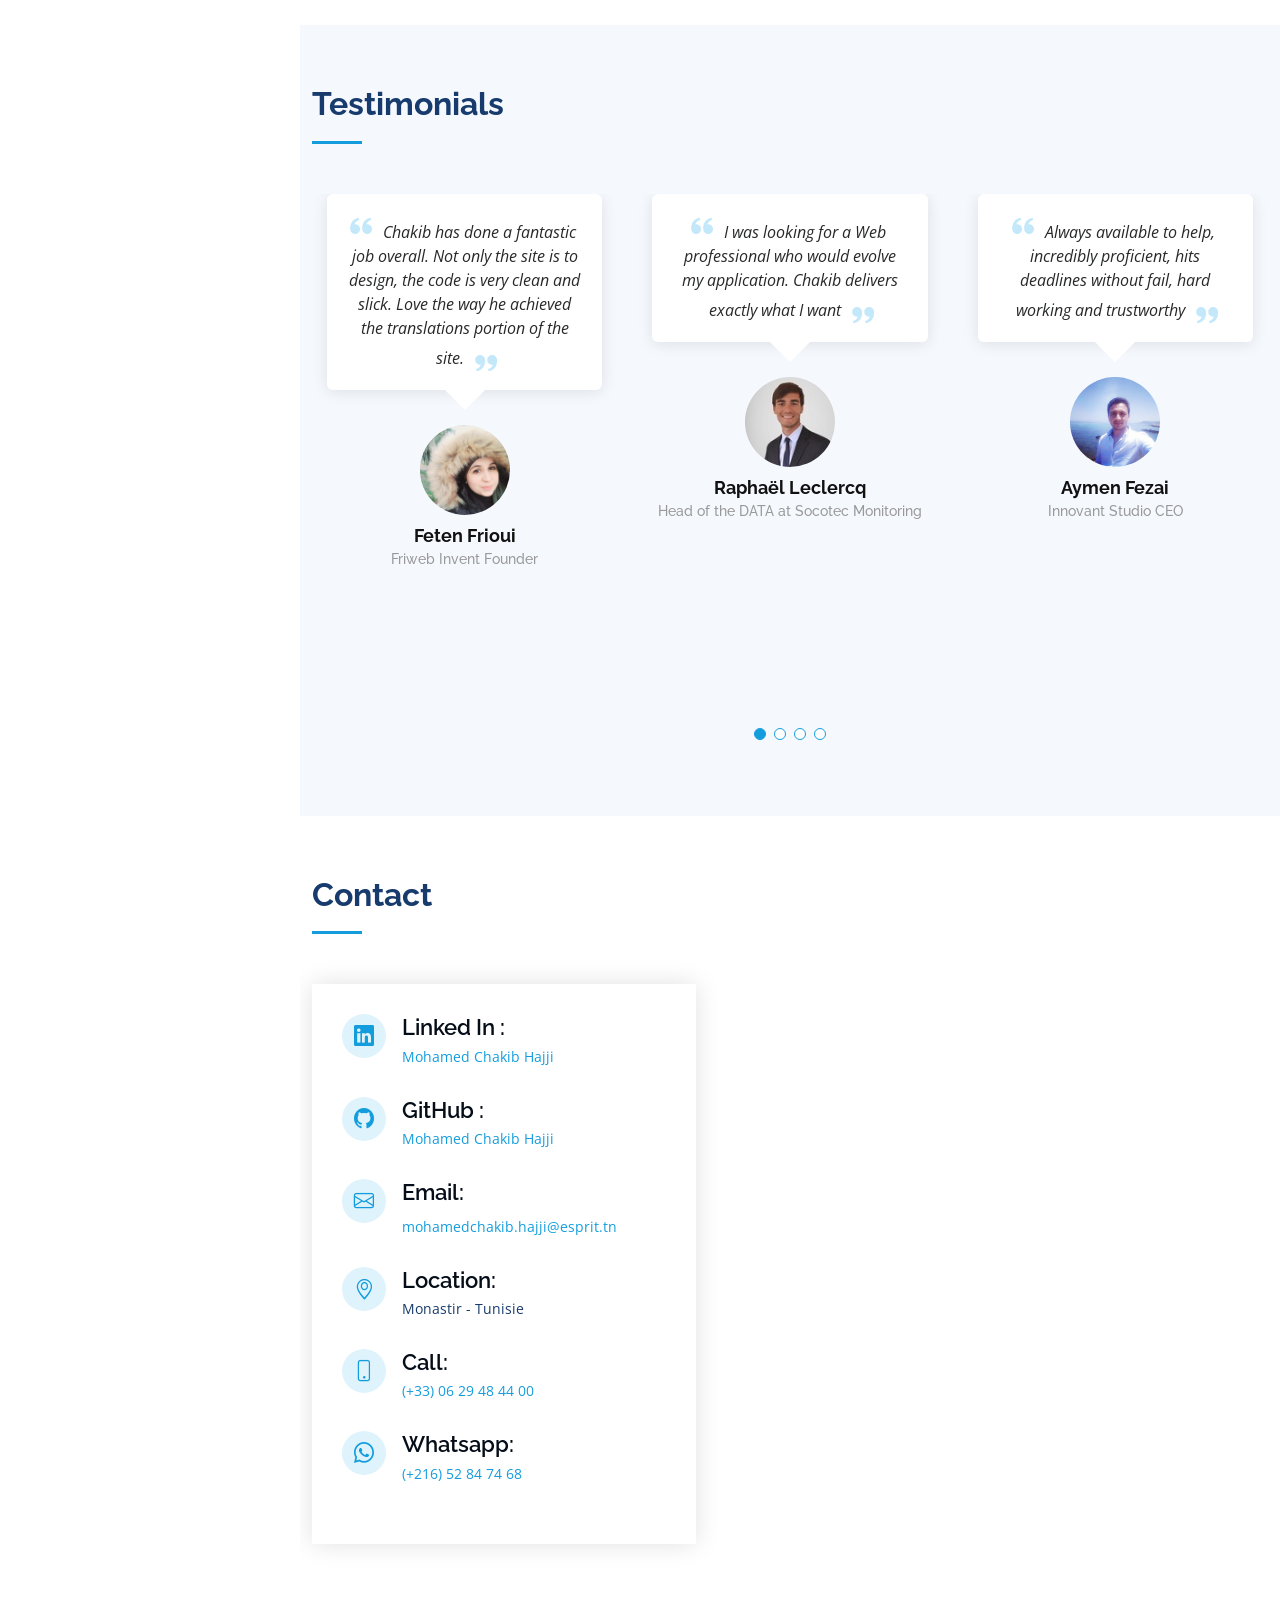
==== commit 136b1985: "Merge remote-tracking branch 'origin/master'" ====
--- a/index.html
+++ b/index.html
@@ -10,7 +10,7 @@
   <meta content="" name="keywords">
 
   <!-- Favicons -->
-  <link href="assets/img/favicon.jpg" rel="icon">
+  <link href="assets/img/profile-img.jpg" rel="icon">
   <link href="assets/img/apple-touch-icon.png" rel="apple-touch-icon">
 
   <!-- Google Fonts -->
@@ -45,19 +45,18 @@
           <a href="https://github.com/mohamedchakibhajji" target="_blank"  class="github"><i class="bx bxl-github"></i></a>
           <a href="https://www.linkedin.com/in/mohamed-chakib-hajji-a9129b166/" target="_blank"  class="linkedin"><i class="bx bxl-linkedin"></i></a>
 
-        
-          <a href="./assets/pdf/cv.pdf"  target="_blank" class="pdf" ><i class="fas fa-file-pdf"></i></a>
-          <a href="https://www.facebook.com/Chekib.Elhajji/"  target="_blank" class="facebook"><i class="bx bxl-facebook"></i></a>
-          <a href="https://www.instagram.com/chekibelhajji/"  target="_blank" class="instagram"><i class="bx bxl-instagram"></i></a>
+          <a href="./assets/pdf/CV.pdf"  target="_blank" class="pdf" ><i class="bx bxl-whatsapp"></i></a>
+          
+          <a href="./assets/pdf/CV.pdf"  target="_blank" class="pdf" ><i class="bi bi-file-person"></i></a>
           
         </div>
       </div>
 
       <nav id="navbar" class="nav-menu navbar">
         <ul>
-          <li><a href="#hero" class="nav-link scrollto active"><i class="bx bx-home"></i> <span>Home</span></a></li>
-          <li><a href="#about" class="nav-link scrollto"><i class="bx bx-user"></i> <span>About</span></a></li>
-          <li><a href="#resume" class="nav-link scrollto"><i class="bx bx-file-blank"></i> <span>Resume</span></a></li>
+          <li><a href="#hero" class="nav-link scrollto active"><i class="bx bx-home"></i> <span>Accueil</span></a></li>
+          <li><a href="#about" class="nav-link scrollto"><i class="bx bx-user"></i> <span>À Propos</span></a></li>
+          <li><a href="#resume" class="nav-link scrollto"><i class="bx bx-file-blank"></i> <span>Résumé</span></a></li>
           <li><a href="#portfolio" class="nav-link scrollto"><i class="bx bx-book-content"></i> <span>Portfolio</span></a></li>
           <li><a href="#services" class="nav-link scrollto"><i class="bx bx-server"></i> <span>Services</span></a></li>
           <li><a href="#contact" class="nav-link scrollto"><i class="bx bx-envelope"></i> <span>Contact</span></a></li>
@@ -72,8 +71,8 @@
 
     <div class="hero-container" data-aos="fade-in">
 
-      <h1> <img src="https://media.giphy.com/media/hvRJCLFzcasrR4ia7z/giphy.gif" width="70px">  Hi  ! ,  I'm <a href="./assets/pdf/cv.pdf"  target="_blank" class="pdf" >  Chekib Elhajji </a>  </h1>
-      <p>I'm a <span class="typed" data-typed-items="FullStack Developer, Freelancer"></span></p>
+      <h1> <img src="https://media.giphy.com/media/hvRJCLFzcasrR4ia7z/giphy.gif" width="70px" style="margin-left: 99px">  Salut  ! ,  Je suis <a href="./assets/pdf/CV.pdf"  target="_blank" class="pdf" >  Chekib Elhajji </a>  </h1>
+      <p style="margin-left: 10%;">Je Suis <span class="typed" data-typed-items="Un ingenieur en développement logiciel , Développeur Fullstack "></span></p>
      
     </div>
   </section><!-- End Hero -->
@@ -85,8 +84,8 @@
       <div class="container">
  
         <div class="section-title">
-          <h2> <i class="fas fa-address-card"></i> - About</h2>
-          <p>Je Suis Un étudiant en 5éme année  spécialité  développement  web à ESPRIT(Tunisie) agé de 22 ans Passionné et déterminé, je m'investis à 100 % dans tout ce que j'entreprends car j'aime apprendre, relever les défis et me surpasser.</p>
+          <h2> <i class="fas fa-address-card"></i> - À Propos</h2>
+          <p>Je Suis Un Ingénieur Junior en dévélopment Web et ancient étudiant à ESPRIT(Tunisie) Passionné et déterminé, je m'investis à 100 % dans tout ce que j'entreprends car j'aime apprendre, relever les défis et me surpasser.</p>
         </div>
 
         <div class="row">
@@ -94,28 +93,26 @@
             <img src="assets/img/profile-img.jpg" class="img-fluid" alt="">
           </div>
           <div class="col-lg-8 pt-4 pt-lg-0 content" data-aos="fade-left">
-            <h3>FullStack Web Developer</h3>
+            <h3>Ingénieur Fullstack</h3>
           
             <div class="row">
               <div class="col-lg-6">
                 <ul>
-                  <li><i class="bi bi-chevron-right"></i> <strong>Birthday:</strong> <span>16 May 1999</span></li>
-                 
-                  <li><i class="bi bi-chevron-right"></i> <strong>Phone:</strong> <span>(+216) 52 84 74 68 </span></li>
-                  <li><i class="bi bi-chevron-right"></i> <strong>City:</strong> <span>Ariana, Tunisia</span></li>
+                  <li><i class="bi bi-chevron-right"></i> <strong>Mobile #1 :</strong> <span>(+216) 52 84 74 68  </span></li>
+                  <li><i class="bi bi-chevron-right"></i> <strong>Mobile #2 :</strong> <span>(+33) 06 29 48 44 00 </span></li>
+                  <li><i class="bi bi-chevron-right"></i> <strong>City:</strong> <span>Paris - France</span></li>
                 </ul>
               </div>
               <div class="col-lg-6">
                 <ul>
-                  <li><i class="bi bi-chevron-right"></i> <strong>Age:</strong> <span>22</span></li>
+                  <li><i class="bi bi-chevron-right"></i> <strong>Age:</strong> <span>23</span></li>
                   
-                  <li><i class="bi bi-chevron-right"></i> <strong>Email:</strong> <span>mohamedchakib.hajji@esprit.tn</span></li>
-                  <li><i class="bi bi-chevron-right"></i> <strong>Internship:</strong> <span>Available</span></li>
+                  <li><i class="bi bi-chevron-right"></i> <strong>Email:</strong> <a href="mailto:mohamedchakib.hajji@esprit.tn">mohamedchakib.hajji@esprit.tn</a></li>
                 </ul>
               </div>
             </div>
             <p>
-            En tant qu'étudiant qualifié qui poursuit actuellement mon diplôme en ingénierie de
+<!--             En tant qu'étudiant qualifié qui poursuit actuellement mon diplôme en ingénierie de
 développement Web chez Esprit, je suis ç la recherche d'un stage de fin d'étude avec intérêt. Mon parcours correspond bien aux qualifications que vous
 recherchez, en particulier à l'expérience que je pourrais acquérir dans votre entreprise.
 Avec ma formation et mes précédentes expériences de stage, je suis adepte du
@@ -124,7 +121,7 @@
 ordre en codage et des compétences en gestion du temps.
 En plus de ma formation et de mes solides antécédents professionnels, j'ai une forte
 passion pour le Web et l'informatique en général et je serais heureux d'avoir
-l'opportunité de contribuer à votre croissance et à votre succès continus.
+l'opportunité de contribuer à votre croissance et à votre succès continus. -->
             </p>
           </div>
         </div>
@@ -139,7 +136,7 @@
       <div class="container">
 
         <div class="section-title">
-          <h2> <i class="fas fa-desktop"></i> -  Web Skills</h2>
+          <h2> <i class="fas fa-desktop"></i> -  Compétences ( FRONTEND ) </h2>
          
         </div>
 
@@ -148,9 +145,9 @@
           <div class="col-lg-6" data-aos="fade-up">
 
             <div class="progress">
-              <span class="skill">REACT<i class="val">70%</i>  </span> 
-              <div class="progress-bar-wrap">
-                <div class="progress-bar" role="progressbar" aria-valuenow="70" aria-valuemin="0" aria-valuemax="100"></div>
+              <span class="skill">REACT<i class="val">80%</i>  </span> 
+              <div class="progress-bar-wrap">
+                <div class="progress-bar" role="progressbar" aria-valuenow="80" aria-valuemin="0" aria-valuemax="100"></div>
               </div>
             </div>
                 <div class="progress">
@@ -159,38 +156,26 @@
                 <div class="progress-bar" role="progressbar" aria-valuenow="75" aria-valuemin="0" aria-valuemax="100"></div>
               </div>
             </div>
-        <div class="progress">
-              <span class="skill">Redux <i class="val">65%</i></span>
-              <div class="progress-bar-wrap">
-                <div class="progress-bar" role="progressbar" aria-valuenow="65" aria-valuemin="0" aria-valuemax="100"></div>
+            <div class="progress">
+              <span class="skill">Redux <i class="val">75%</i></span>
+              <div class="progress-bar-wrap">
+                <div class="progress-bar" role="progressbar" aria-valuenow="75" aria-valuemin="0" aria-valuemax="100"></div>
               </div>
             </div>      
+
+          </div>
+
+          <div class="col-lg-6" data-aos="fade-up" data-aos-delay="100">
+              
+   
               <div class="progress">
               <span class="skill">Bootstrap <i class="val">65%</i></span>
               <div class="progress-bar-wrap">
                 <div class="progress-bar" role="progressbar" aria-valuenow="65" aria-valuemin="0" aria-valuemax="100"></div>
               </div>
             </div>
-            <div class="progress">
-              <span class="skill">Jquery <i class="val">95%</i></span>
-              <div class="progress-bar-wrap">
-                <div class="progress-bar" role="progressbar" aria-valuenow="95" aria-valuemin="0" aria-valuemax="100"></div>
-              </div>
-            </div>
-             <div class="progress">
-              <span class="skill">JavaScript <i class="val">95%</i></span>
-              <div class="progress-bar-wrap">
-                <div class="progress-bar" role="progressbar" aria-valuenow="95" aria-valuemin="0" aria-valuemax="100"></div>
-              </div>
-            </div>
-     
-        
-               <div class="progress">
-              <span class="skill">TypeScript <i class="val">65%</i></span>
-              <div class="progress-bar-wrap">
-                <div class="progress-bar" role="progressbar" aria-valuenow="65" aria-valuemin="0" aria-valuemax="100"></div>
-              </div>
-            </div>
+       
+      
                 <div class="progress">
               <span class="skill">CSS <i class="val">85%</i></span>
               <div class="progress-bar-wrap">
@@ -203,26 +188,33 @@
               <div class="progress-bar-wrap">
                 <div class="progress-bar" role="progressbar" aria-valuenow="100" aria-valuemin="0" aria-valuemax="100"></div>
               </div>
-            </div>
-
-     
-        
-         
-
-          </div>
-
-          <div class="col-lg-6" data-aos="fade-up" data-aos-delay="100">
-               <div class="progress">
-              <span class="skill">Node JS  <i class="val">90%</i></span>
-              <div class="progress-bar-wrap">
-                <div class="progress-bar" role="progressbar" aria-valuenow="90" aria-valuemin="0" aria-valuemax="100"></div>
+            </div>         
+
+
+        </div>
+
+      </div>
+      <div class="container">
+
+        <div class="section-title">
+          <h2> <i class="fas fa-desktop"></i> -  Compétences ( BACKEND ) </h2>
+          
+        </div>
+
+        <div class="row skills-content">
+
+          <div class="col-lg-6" data-aos="fade-up">
+            <div class="progress">
+              <span class="skill">Node JS  <i class="val">95%</i></span>
+              <div class="progress-bar-wrap">
+                <div class="progress-bar" role="progressbar" aria-valuenow="95" aria-valuemin="0" aria-valuemax="100"></div>
               </div>
             </div>
 
               <div class="progress">
-              <span class="skill">Express  <i class="val">85%</i></span>
-              <div class="progress-bar-wrap">
-                <div class="progress-bar" role="progressbar" aria-valuenow="85" aria-valuemin="0" aria-valuemax="100"></div>
+              <span class="skill">Express  <i class="val">95%</i></span>
+              <div class="progress-bar-wrap">
+                <div class="progress-bar" role="progressbar" aria-valuenow="95" aria-valuemin="0" aria-valuemax="100"></div>
               </div>
             </div>
              <div class="progress">
@@ -236,8 +228,26 @@
               <div class="progress-bar-wrap">
                 <div class="progress-bar" role="progressbar" aria-valuenow="75" aria-valuemin="0" aria-valuemax="100"></div>
               </div>
-            </div>
-                     <div class="progress">
+            </div>    
+            
+            <div class="progress">
+              <span class="skill">PHP <i class="val">80%</i></span>
+              <div class="progress-bar-wrap">
+                <div class="progress-bar" role="progressbar" aria-valuenow="80" aria-valuemin="0" aria-valuemax="100"></div>
+              </div>
+            </div> 
+          <div class="progress">
+              <span class="skill">Swagger <i class="val">100%</i></span>
+              <div class="progress-bar-wrap">
+                <div class="progress-bar" role="progressbar" aria-valuenow="100" aria-valuemin="0" aria-valuemax="100"></div>
+              </div>
+            </div> 
+          </div>
+
+          <div class="col-lg-6" data-aos="fade-up" data-aos-delay="100">
+              
+   
+               <div class="progress">
               <span class="skill">Socket  <i class="val">75%</i></span>
               <div class="progress-bar-wrap">
                 <div class="progress-bar" role="progressbar" aria-valuenow="75" aria-valuemin="0" aria-valuemax="100"></div>
@@ -255,23 +265,18 @@
                 <div class="progress-bar" role="progressbar" aria-valuenow="75" aria-valuemin="0" aria-valuemax="100"></div>
               </div>
             </div>
-              
+                 <div class="progress">
+              <span class="skill">Django <i class="val">65%</i></span>
+              <div class="progress-bar-wrap">
+                <div class="progress-bar" role="progressbar" aria-valuenow="65" aria-valuemin="0" aria-valuemax="100"></div>
+              </div>
+            </div>  
             <div class="progress">
               <span class="skill">Smyfony <i class="val">75%</i></span>
               <div class="progress-bar-wrap">
                 <div class="progress-bar" role="progressbar" aria-valuenow="75" aria-valuemin="0" aria-valuemax="100"></div>
               </div>
             </div>
-            <div class="progress">
-              <span class="skill">PHP <i class="val">80%</i></span>
-              <div class="progress-bar-wrap">
-                <div class="progress-bar" role="progressbar" aria-valuenow="80" aria-valuemin="0" aria-valuemax="100"></div>
-              </div>
-            </div> 
-   
-
-            
-
 
 
         </div>
@@ -315,6 +320,14 @@
           <div class="col-lg-6" data-aos="fade-up" data-aos-delay="100">
        
       
+          <div class="progress">
+              <span class="skill">PostgreSQL  <i class="val">85%</i></span>
+              <div class="progress-bar-wrap">
+                <div class="progress-bar" role="progressbar" aria-valuenow="85" aria-valuemin="0" aria-valuemax="100"></div>
+              </div>
+            </div> 
+
+
              <div class="progress">
               <span class="skill">MySQL <i class="val">80%</i></span>
               <div class="progress-bar-wrap">
@@ -373,7 +386,57 @@
 
       </div>
     </section>
+     <section id="skills" class="skills section-bg">
+      <div class="container">
+
+        <div class="section-title">
+          <h2><i class="fas fa-tasks"></i> - Devops   </h2>
+         
+        </div>
+
+        <div class="row skills-content">
+
+          <div class="col-lg-6" data-aos="fade-up">
+
+    
+             <div class="progress">
+              <span class="skill">GitHub<i class="val">95%</i></span>
+              <div class="progress-bar-wrap">
+                <div class="progress-bar" role="progressbar" aria-valuenow="95" aria-valuemin="0" aria-valuemax="100"></div>
+              </div>
+            </div> 
+
    
+     
+           <div class="progress">
+              <span class="skill">AWS<i class="val">65%</i></span>
+              <div class="progress-bar-wrap">
+                <div class="progress-bar" role="progressbar" aria-valuenow="65" aria-valuemin="0" aria-valuemax="100"></div>
+              </div>
+            </div> 
+
+         
+
+          </div>
+
+          <div class="col-lg-6" data-aos="fade-up" data-aos-delay="100">
+       
+      
+             <div class="progress">
+              <span class="skill">Google Cloud<i class="val">65%</i></span>
+              <div class="progress-bar-wrap">
+                <div class="progress-bar" role="progressbar" aria-valuenow="65" aria-valuemin="0" aria-valuemax="100"></div>
+              </div>
+            </div>
+
+            
+          </div>
+
+        </div>
+
+      </div>
+    </section>
+
     <!-- End Skills Section -->
 
     <!-- ======= Resume Section ======= -->
@@ -407,13 +470,23 @@
           </div>
           <div class="col-lg-6" data-aos="fade-up" data-aos-delay="100">
             <h3 class="resume-title"> Stages</h3>
+             <div class="resume-item">
+              <h4> <img src="assets/img/portfolio/SOCOTEC-Monitoring-CMYK.jpg"  style="height: 90px;" class="img-fluid" alt=""> - Socotec Monitoring </h4>
+              <h5>2021 - 2022 ( 6 Mois - PFE )</h5>
+              <p><em>Paris , France </em></p>
+              <ul>
+                <li> plusieurs Fonctionnalités Dans une application de Monitoring : <a href="https://datatys.com" target="_blank"> Datatys </a> publiée sur le site de <a href="https://catalogue.numerique.gouv.fr/solutions/datatys" target="_blank">gouvernement francais</a> ( SIG :  système d'information géographique  , MUIV5 , ....)</li>
+                <li>React , NodeJS , ExpressJS , PostgreSQL</li>
+             
+              </ul>
+            </div>
             <div class="resume-item">
               <h4> <img src="assets/img/portfolio/innovant.png"  style="height: 90px;" class="img-fluid" alt=""> - Innovant Studio </h4>
               <h5>été  2021</h5>
               <p><em>Technôpole Ghazela , Ariana, Tunisie </em></p>
               <ul>
-                <li>Réalisation De La partie Backend D'une Application Mobile (JAM) avec les technologies GraphQL , MongoDB , NodeJS pour réduire le temps d'excecution de la partie Frontend () </li>
-                  <li>Transformation de l'application Mobile (JAM) Du Firebase en GRAPHQL Avec React Native</li>
+                <li>Réalisation De La partie Backend D'une Application Mobile <a href="https://arty.land/" target="_blank"> ARTY </a> avec les technologies GraphQL , MongoDB , NodeJS pour réduire le temps d'excecution de la partie Frontend () </li>
+                  <li>Transformation de l'application Mobile <a href="https://arty.land/" target="_blank"> ARTY </a> Du Firebase en GRAPHQL Avec React Native</li>
                 <li>Réalisation De La Partie Dashboard Admin Pour la meme application Avec NextJS </li>
              
               </ul>
@@ -439,7 +512,7 @@
 
         <div class="section-title">
           <h2> <i class="fas fa-file-code"></i> DÉVELOPPEMENT</h2>
-          <p>J'utilise React   tous les jours et j'essaie de suivre les dernières fonctionnalités tout en maintenant une dégradation gracieuse. J'utilise assez souvent Angular. J'exécute également une automatisation de flux de travail basée sur Node.js via  GraphQL Our RestAPI pour les projets Web, et j'ai écrit d'autres scripts Node pour automatiser des tâches banales. Mon langage principal côté serveur est PHP, assez souvent associé à MONGODB. </p>
+          <p>J'utilise React   tous les jours et j'essaie de suivre les dernières fonctionnalités tout en maintenant une dégradation gracieuse. J'utilise assez souvent Angular. J'exécute également une automatisation de flux de travail basée sur Node.js via  GraphQL Our RestAPI pour les projets Web, et j'ai écrit d'autres scripts Node pour automatiser des tâches banales. Mon langage principal côté serveur est NodeJS, assez souvent associé à MONGODB ou PostgreSQL. </p>
         </div>
 
       
@@ -452,7 +525,7 @@
 
 
         <div class="section-title">
-          <h2> <i class="fas fa-tasks"></i> Projets Académiques</h2>
+          <h2> <i class="fas fa-tasks"></i> Projets</h2>
              <div class="row aos-init aos-animate" data-aos="fade-up">
           <div class="col-lg-12 d-flex justify-content-center">
             <ul id="portfolio-flters">
@@ -469,6 +542,17 @@
         <div class="row" data-aos="fade-up">
           
         </div>
+         <div class="row portfolio-container" data-aos="fade-up" data-aos-delay="100">
+               <div class="col-lg-4 col-md-6 portfolio-item filter-web">
+            <div class="portfolio-wrap">
+              <img src="assets/img/portfolio/datatys.png" class="img-fluid" alt="">
+              <div class="portfolio-links">
+                <a href="assets/img/portfolio/datatys.png" data-gallery="portfolioGallery" class="portfolio-lightbox" title="Datatys"><i class="bx bx-plus"></i></a>
+                <a href="https://datatys.com" target="_blank" title="More Details"><i class="bx bx-link"></i></a>
+              </div>
+            </div>
+          </div>
+          
           <div class="row portfolio-container" data-aos="fade-up" data-aos-delay="100">
                <div class="col-lg-4 col-md-6 portfolio-item filter-web">
             <div class="portfolio-wrap">
@@ -523,36 +607,36 @@
              
              <div class="col-lg-4 col-md-6 portfolio-item filter-certif">
             <div class="portfolio-wrap">
-              <img src="assets/img/portfolio/adnroidcertif.png" class="img-fluid" alt="" >
-              <div class="portfolio-links">
-                <a href="assets/img/portfolio/adnroidcertif.png" data-gallery="portfolioGallery" class="portfolio-lightbox" title="Certificat Android  "><i class="bx bx-plus"></i></a>
+              <img src="assets/img/portfolio/adnroidcertif.PNG" class="img-fluid" alt="" >
+              <div class="portfolio-links">
+                <a href="assets/img/portfolio/adnroidcertif.PNG" data-gallery="portfolioGallery" class="portfolio-lightbox" title="Certificat Android  "><i class="bx bx-plus"></i></a>
                 <a href="https://www.coursera.org/account/accomplishments/certificate/ZAE3NQ4ZXGK2"  target="_blank"  title="More Details"><i class="bx bx-link"></i></a>
               </div>
             </div>
           </div>
               <div class="col-lg-4 col-md-6 portfolio-item filter-certif">
             <div class="portfolio-wrap">
-              <img src="assets/img/portfolio/datacollectionpythoncertif.png" class="img-fluid" alt="" >
-              <div class="portfolio-links">
-                <a href="assets/img/portfolio/datacollectionpythoncertif.png" data-gallery="portfolioGallery" class="portfolio-lightbox" title="Data Collection Python   "><i class="bx bx-plus"></i></a>
+              <img src="assets/img/portfolio/datacollectionpythoncertif.PNG" class="img-fluid" alt="" >
+              <div class="portfolio-links">
+                <a href="assets/img/portfolio/datacollectionpythoncertif.PNG" data-gallery="portfolioGallery" class="portfolio-lightbox" title="Data Collection Python   "><i class="bx bx-plus"></i></a>
                 <a href="https://www.coursera.org/account/accomplishments/certificate/MMS9H2X9FGWC"  target="_blank"  title="More Details"><i class="bx bx-link"></i></a>
               </div>
             </div>
           </div> 
                <div class="col-lg-4 col-md-6 portfolio-item filter-certif">
             <div class="portfolio-wrap">
-              <img src="assets/img/portfolio/leadershipcertif.png" class="img-fluid" alt="" >
-              <div class="portfolio-links">
-                <a href="assets/img/portfolio/leadershipcertif.png" data-gallery="portfolioGallery" class="portfolio-lightbox" title="leadership Certification   "><i class="bx bx-plus"></i></a>
+              <img src="assets/img/portfolio/leadershipcertif.PNG" class="img-fluid" alt="" >
+              <div class="portfolio-links">
+                <a href="assets/img/portfolio/leadershipcertif.PNG" data-gallery="portfolioGallery" class="portfolio-lightbox" title="leadership Certification   "><i class="bx bx-plus"></i></a>
                 <a href="https://www.coursera.org/account/accomplishments/certificate/A42Z3QVM8H2Q"  target="_blank"  title="More Details"><i class="bx bx-link"></i></a>
               </div>
             </div>
           </div>
                    <div class="col-lg-4 col-md-6 portfolio-item filter-certif">
             <div class="portfolio-wrap">
-              <img src="assets/img/portfolio/pythoncertif.png" class="img-fluid" alt="" >
-              <div class="portfolio-links">
-                <a href="assets/img/portfolio/pythoncertif.png" data-gallery="portfolioGallery" class="portfolio-lightbox" title="Python Certification   "><i class="bx bx-plus"></i></a>
+              <img src="assets/img/portfolio/pythoncertif.PNG" class="img-fluid" alt="" >
+              <div class="portfolio-links">
+                <a href="assets/img/portfolio/pythoncertif.PNG" data-gallery="portfolioGallery" class="portfolio-lightbox" title="Python Certification   "><i class="bx bx-plus"></i></a>
                 <a href="https://www.coursera.org/account/accomplishments/certificate/3376Y6FE89JB"  target="_blank"  title="More Details"><i class="bx bx-link"></i></a>
               </div>
             </div>
@@ -561,9 +645,9 @@
 
          <div class="col-lg-4 col-md-6 portfolio-item filter-certif">
             <div class="portfolio-wrap">
-              <img src="assets/img/portfolio/twittersentimentcertif.png" class="img-fluid" alt="">
-              <div class="portfolio-links">
-                <a href="assets/img/portfolio/twittersentimentcertif.png" data-gallery="portfolioGallery" class="portfolio-lightbox" title="Twitter Certification"><i class="bx bx-plus"></i></a>
+              <img src="assets/img/portfolio/twittersentimentcertif.PNG" class="img-fluid" alt="">
+              <div class="portfolio-links">
+                <a href="assets/img/portfolio/twittersentimentcertif.PNG" data-gallery="portfolioGallery" class="portfolio-lightbox" title="Twitter Certification"><i class="bx bx-plus"></i></a>
                 <a href="https://www.coursera.org/account/accomplishments/certificate/BSQC7TCJXP7C" target="_blank" title="More Details"><i class="bx bx-link"></i></a>
               </div>
             </div>
@@ -571,9 +655,9 @@
          
          <div class="col-lg-4 col-md-6 portfolio-item filter-certif">
             <div class="portfolio-wrap">
-              <img src="assets/img/portfolio/gitcertif.png" class="img-fluid" alt="" >
-              <div class="portfolio-links">
-                <a href="assets/img/portfolio/gitcertif.png" data-gallery="portfolioGallery" class="portfolio-lightbox" title="Github Certification   "><i class="bx bx-plus"></i></a>
+              <img src="assets/img/portfolio/gitcertif.PNG" class="img-fluid" alt="" >
+              <div class="portfolio-links">
+                <a href="assets/img/portfolio/gitcertif.PNG" data-gallery="portfolioGallery" class="portfolio-lightbox" title="Github Certification   "><i class="bx bx-plus"></i></a>
                 <a href="https://www.coursera.org/account/accomplishments/certificate/6CXNSBUW7LLK"  target="_blank"  title="More Details"><i class="bx bx-link"></i></a>
               </div>
             </div>
@@ -598,7 +682,7 @@
 
         <div class="section-title">
           <h2> <i class="fas fa-award"></i> PRIX</h2>
-          <p> <i class="fas fa-trophy"></i> 1 - Meuilleur FullStack Projet dans le  Bal des projets ESPRIT  </p>
+          <p> <i class="fas fa-trophy"></i> 1 - Meilleur FullStack Projet dans le  Bal des projets ESPRIT  </p>
         </div>
 
       
@@ -637,9 +721,9 @@
                 I was looking for a Web professional who would  evolve my application. Chakib delivers  exactly what I want
                   <i class="bx bxs-quote-alt-right quote-icon-right"></i>
                 </p>
-                <img src="assets/img/testimonials/bilal_nsib.jpg" class="testimonial-img" alt="">
-                <h3>Bilal Nsib</h3>
-                <h4>Innovant Studio Founder</h4>
+                <img src="assets/img/testimonials/raphael.png" class="testimonial-img" alt="">
+                <h3>Raphaël Leclercq</h3>
+                <h4>Head of the DATA at Socotec Monitoring</h4>
               </div>
             </div><!-- End testimonial item -->
 
@@ -723,7 +807,7 @@
                 <i class="bi bi-phone"></i>
                 <h4>Call:</h4>
               
-                <p><a href="tel:52847468" target="_blank">(+216) 52 84 74 68</a></p>
+                <p><a href="tel:+330629484400" target="_blank">(+33) 06 29 48 44 00</a></p>
                 
               </div>
            <div class="whatsapp">
@@ -739,36 +823,6 @@
             </div>
 
           </div>
-
-          <div class="col-lg-7 mt-5 mt-lg-0 d-flex align-items-stretch">
-            <form action="forms/contact.php" method="post" role="form" class="php-email-form">
-              <div class="row">
-                <div class="form-group col-md-6">
-                  <label for="name">Your Name</label>
-                  <input type="text" name="name" class="form-control" id="name" required>
-                </div>
-                <div class="form-group col-md-6">
-                  <label for="name">Your Email</label>
-                  <input type="email" class="form-control" name="email" id="email" required>
-                </div>
-              </div>
-              <div class="form-group">
-                <label for="name">Subject</label>
-                <input type="text" class="form-control" name="subject" id="subject" required>
-              </div>
-              <div class="form-group">
-                <label for="name">Message</label>
-                <textarea class="form-control" name="message" rows="10" required></textarea>
-              </div>
-              <div class="my-3">
-                <div class="loading">Loading</div>
-                <div class="error-message"></div>
-                <div class="sent-message">Your message has been sent. Thank you!</div>
-              </div>
-              <div class="text-center"><button type="submit">Send Message</button></div>
-            </form>
-          </div>
-
         </div>
 
       </div>
@@ -807,4 +861,4 @@
 
 </body>
 
-</html>+</html>
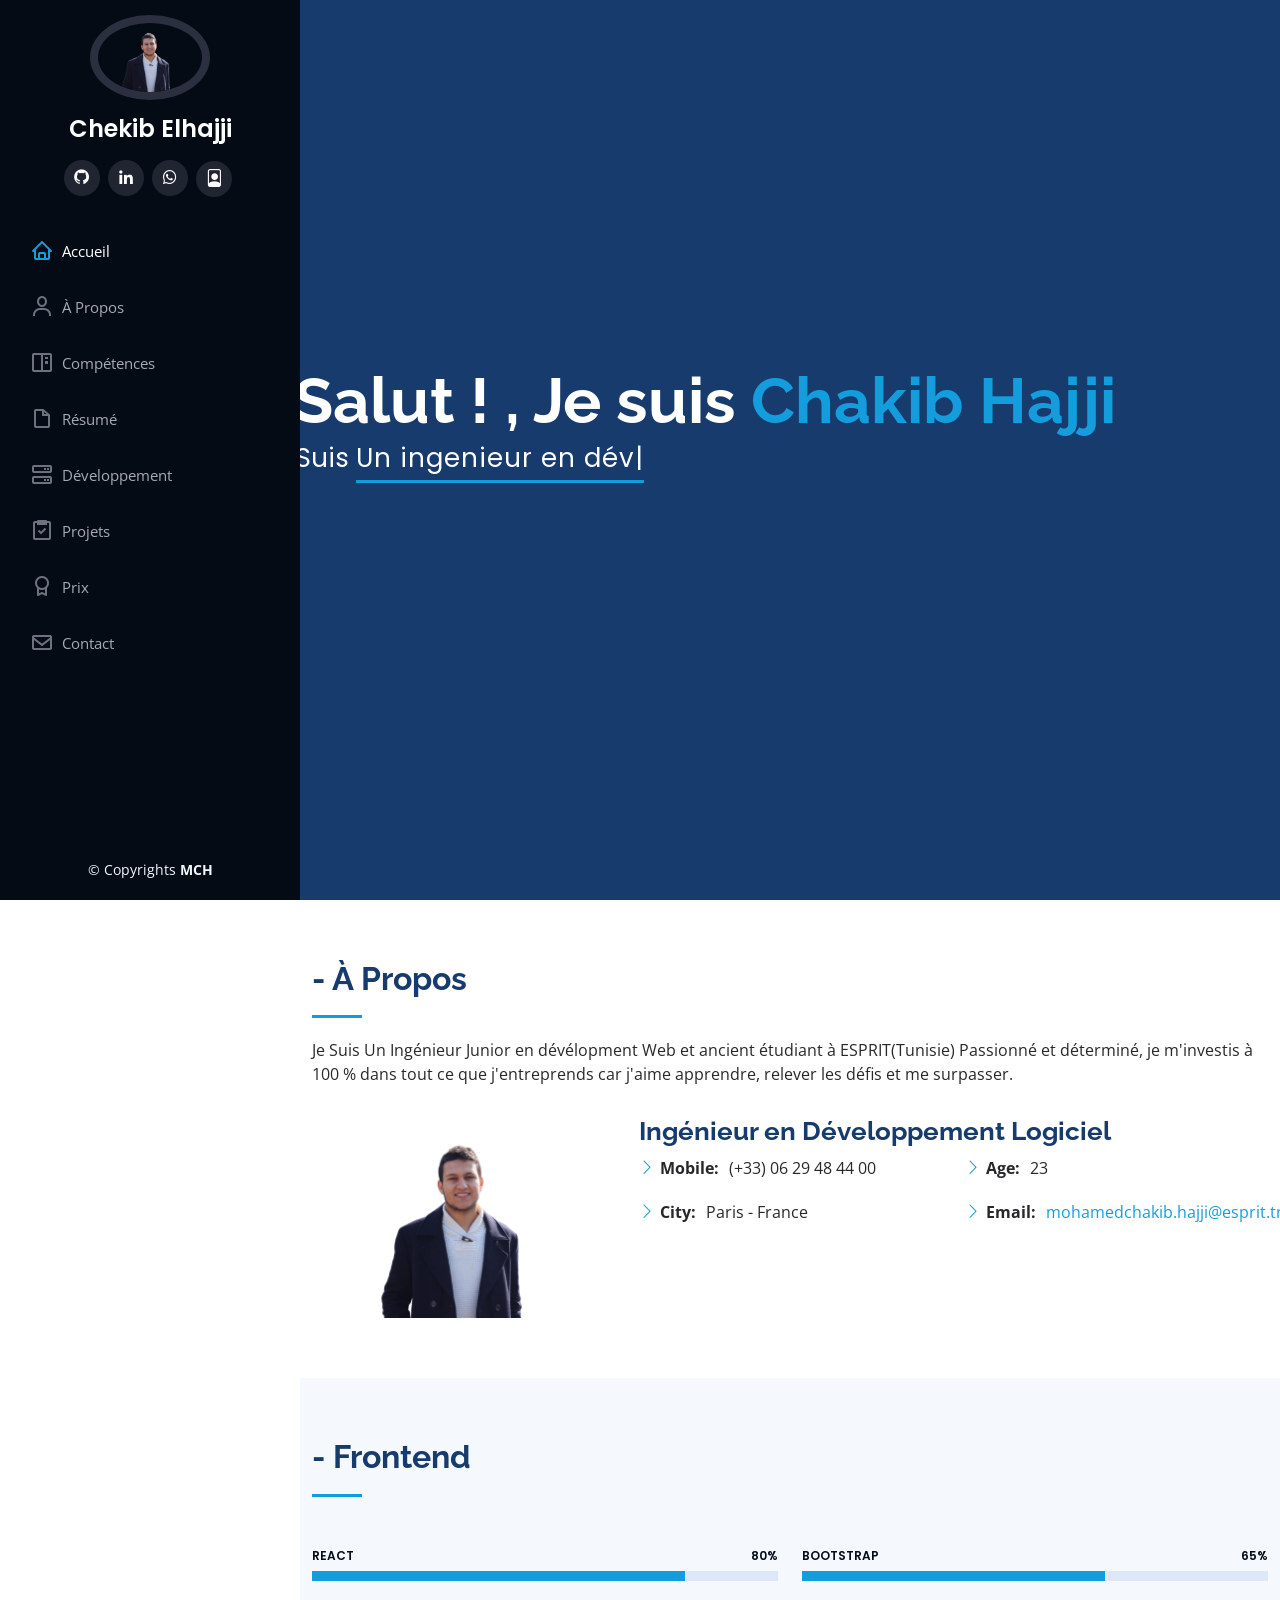
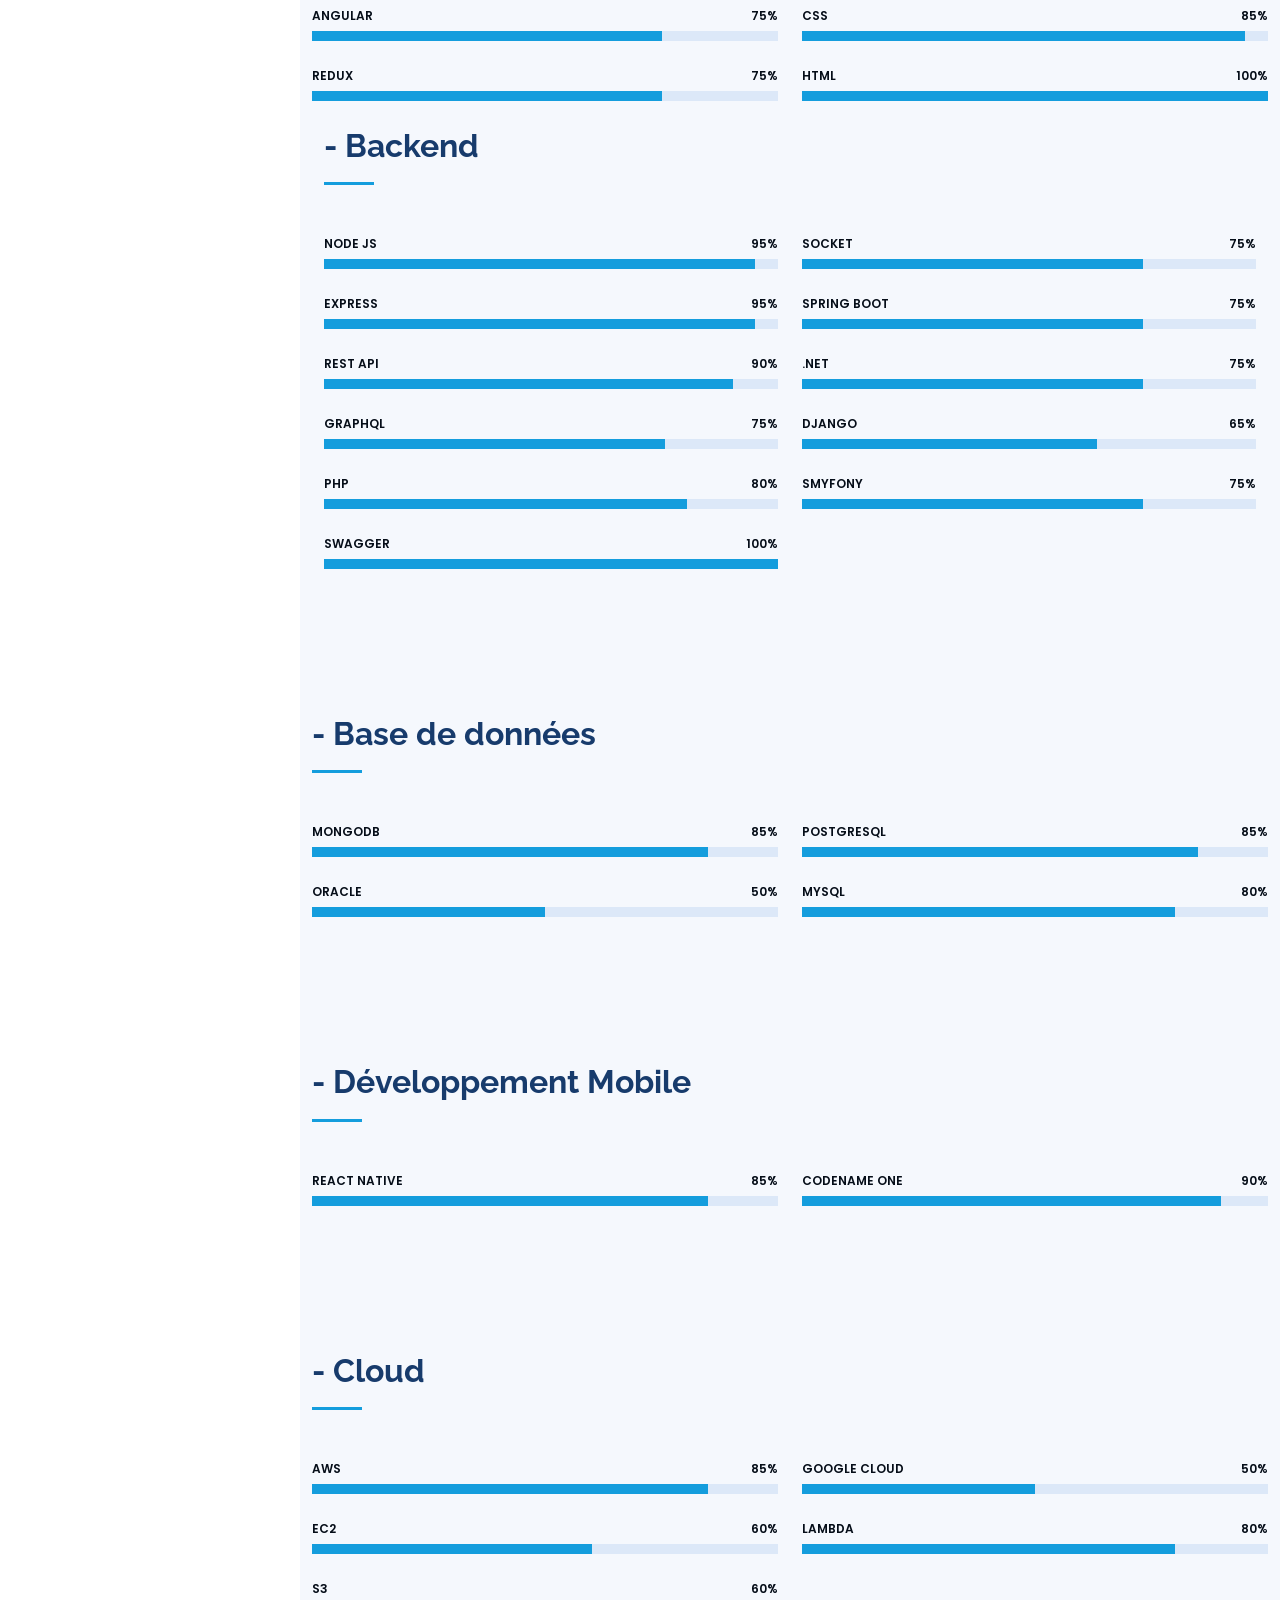
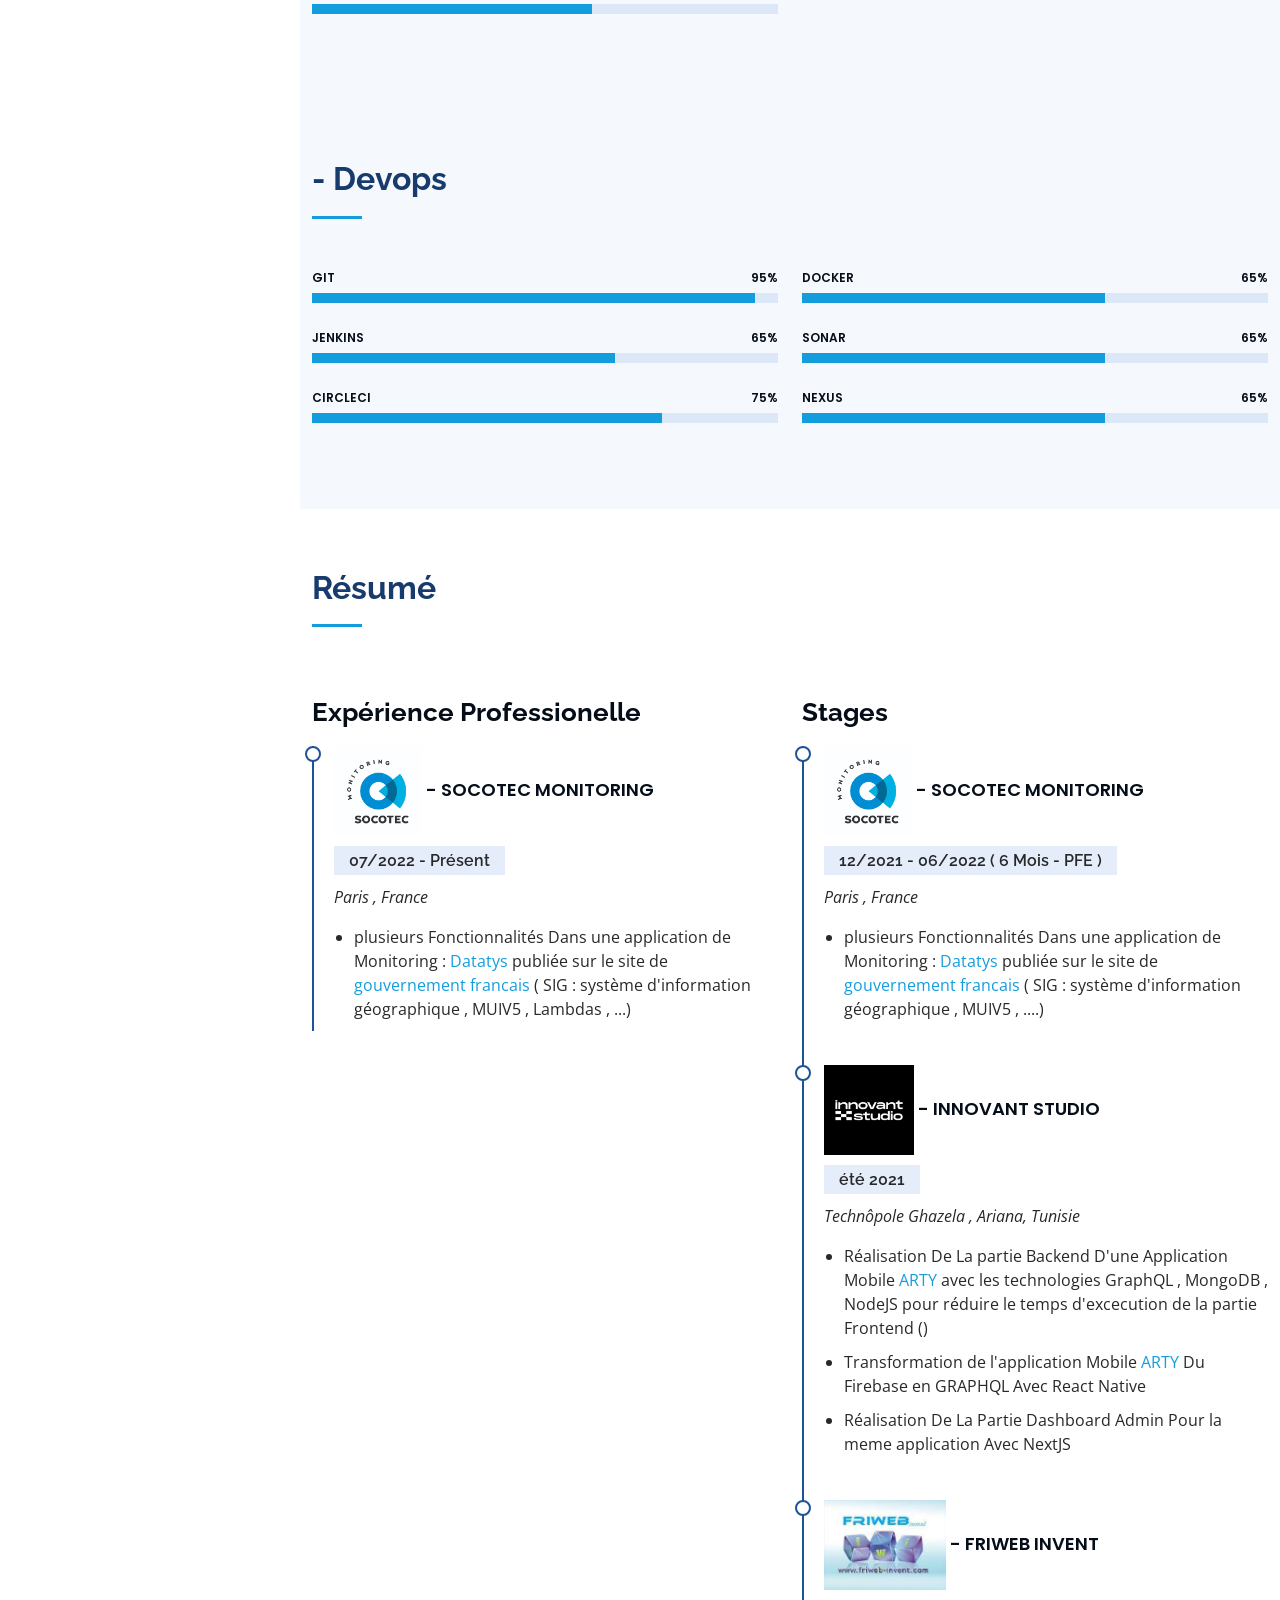
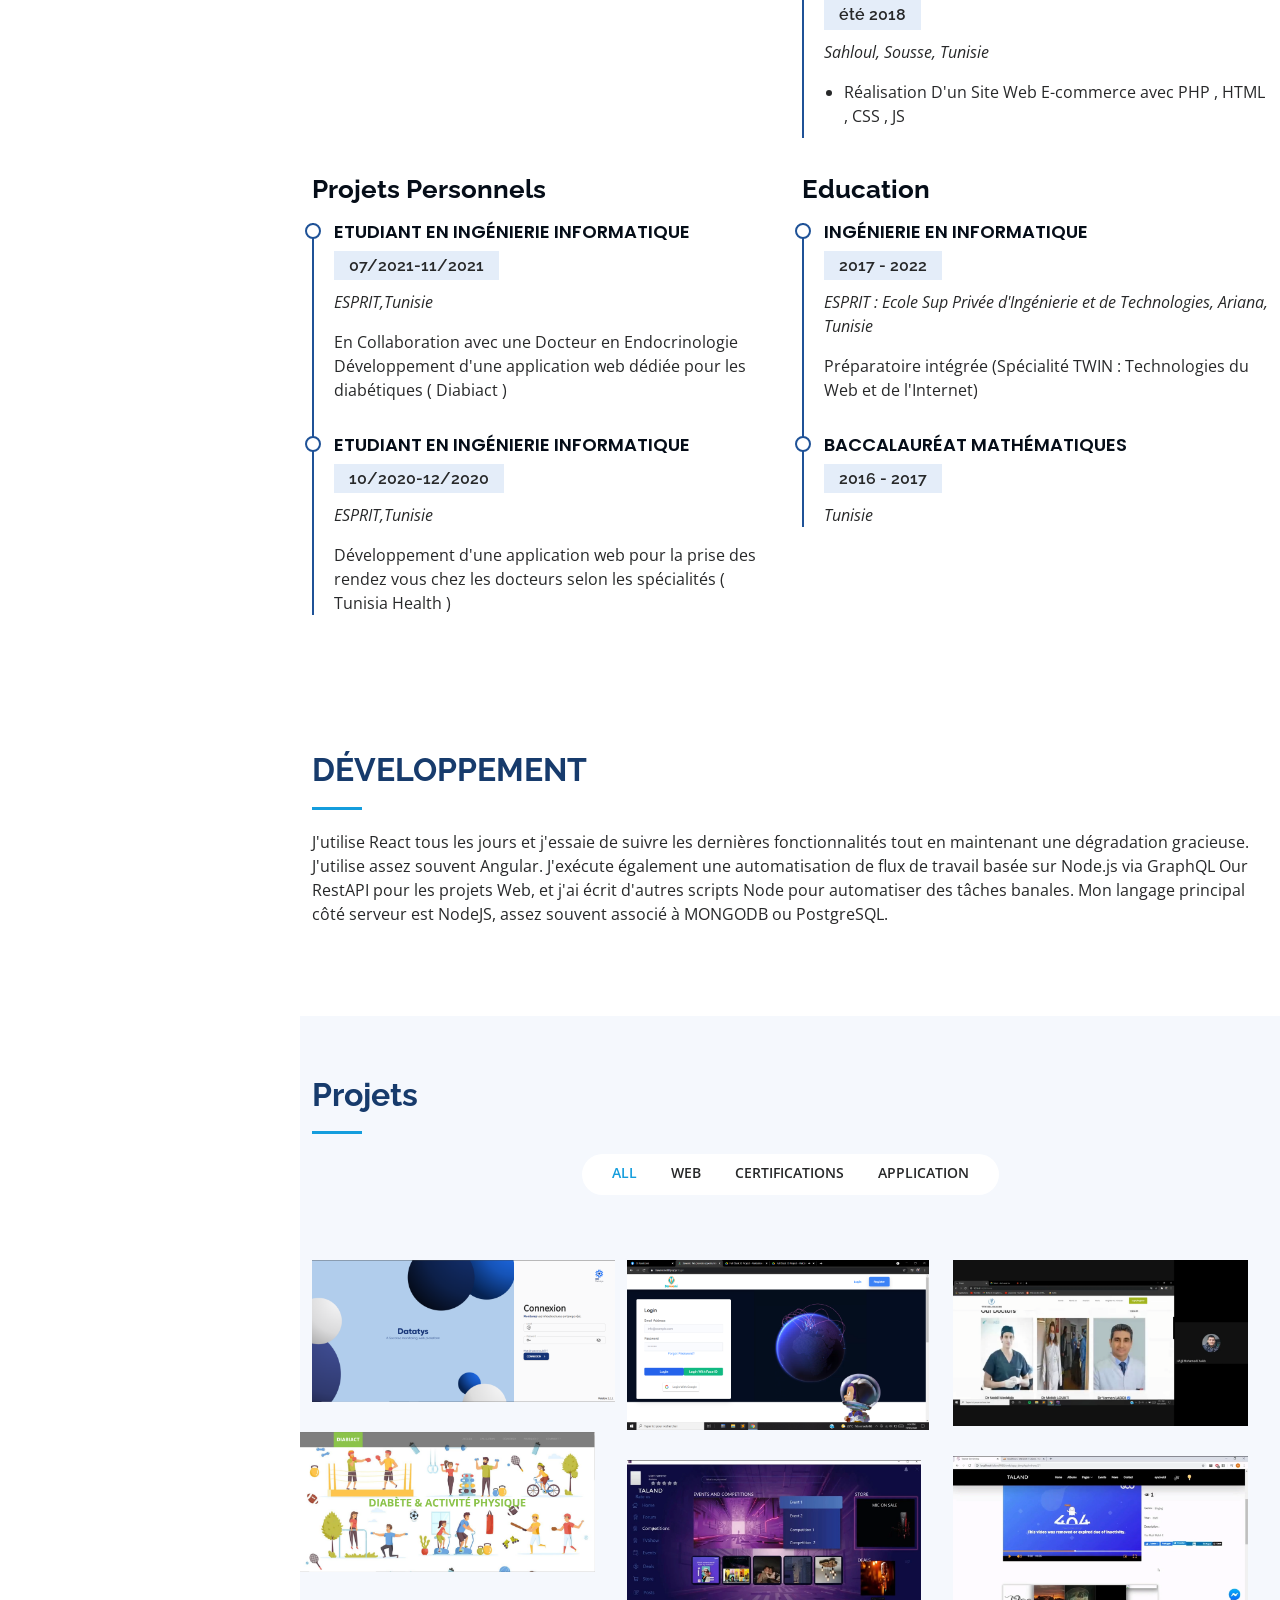
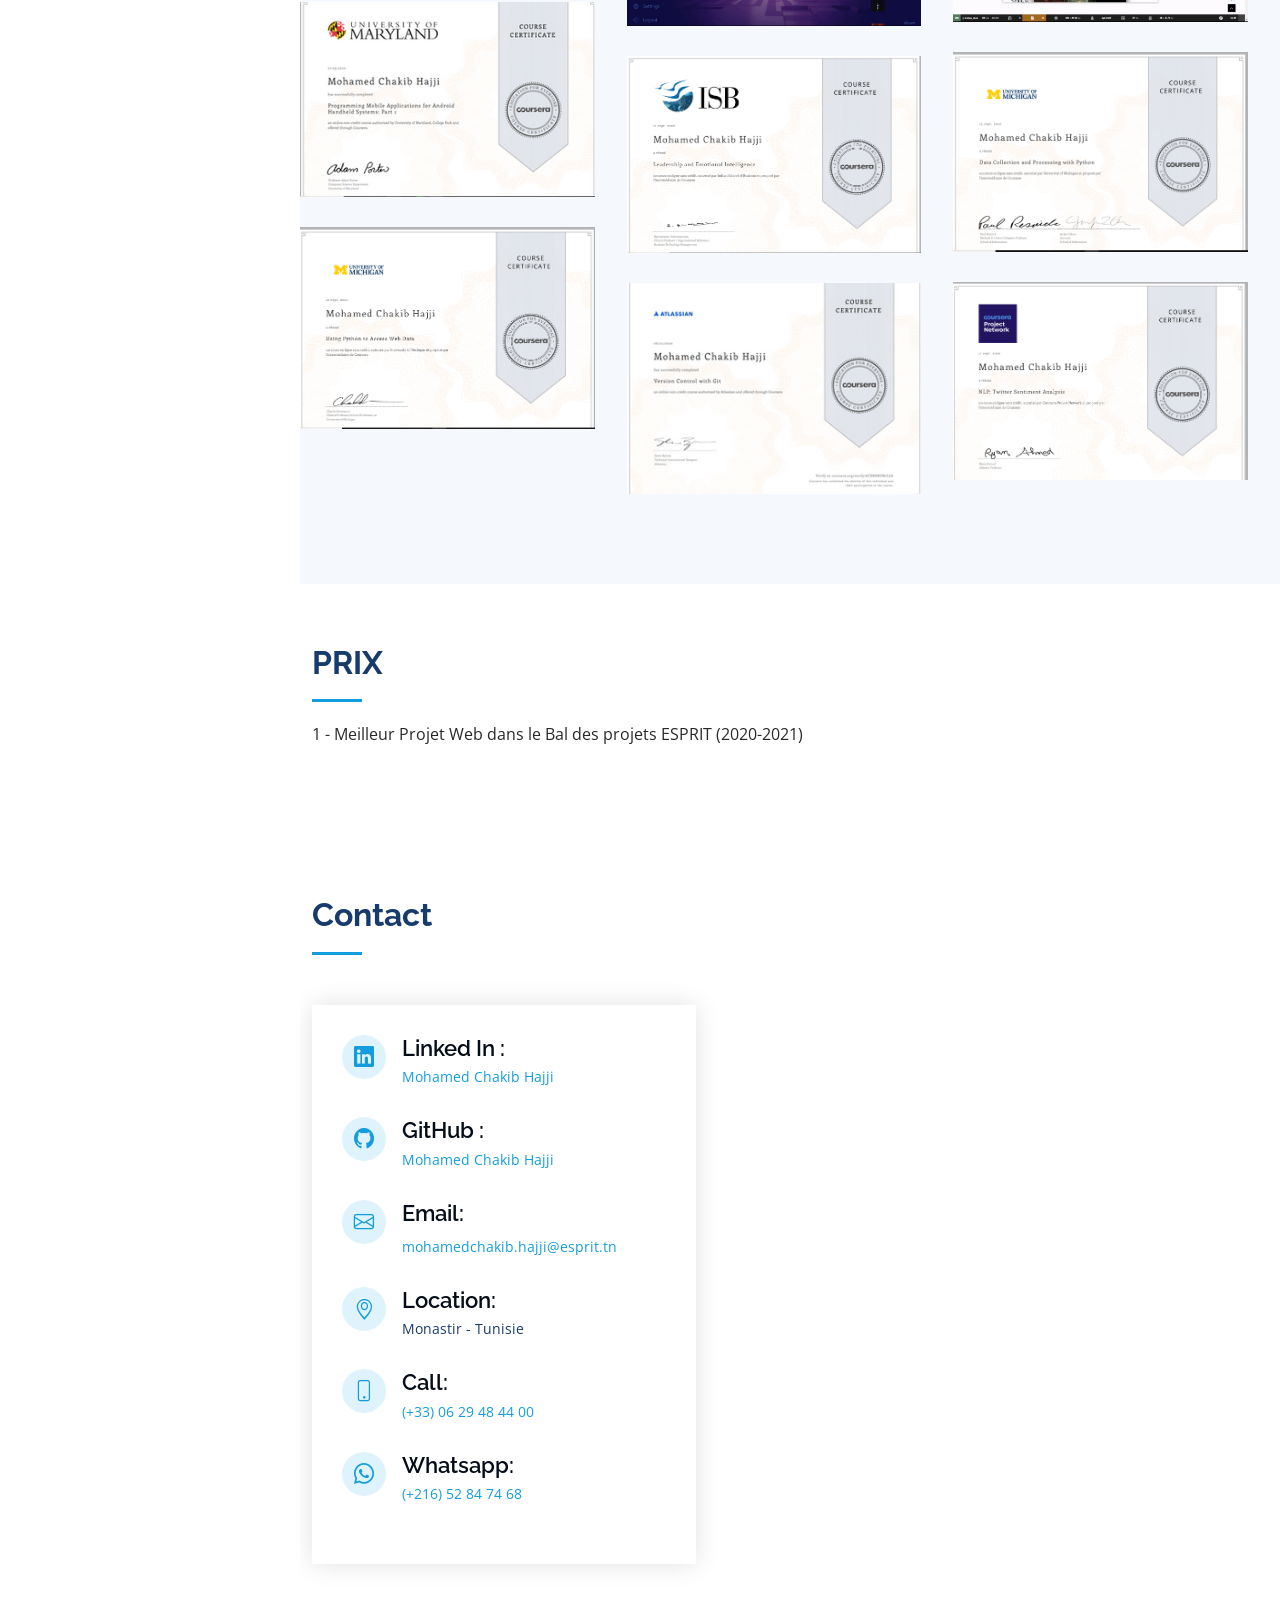
==== commit cf2a32ce: "Update Portfolio" ====
--- a/index.html
+++ b/index.html
@@ -1,11 +1,11 @@
 <!DOCTYPE html>
-<html lang="en-US">
+<html lang="en">
 
 <head>
   <meta charset="utf-8">
   <meta content="width=device-width, initial-scale=1.0" name="viewport">
 
-  <title>Chekib Elhajji</title>
+  <title>Mohamed Chakib Hajji</title>
   <meta content="" name="description">
   <meta content="" name="keywords">
 
@@ -56,9 +56,11 @@
         <ul>
           <li><a href="#hero" class="nav-link scrollto active"><i class="bx bx-home"></i> <span>Accueil</span></a></li>
           <li><a href="#about" class="nav-link scrollto"><i class="bx bx-user"></i> <span>À Propos</span></a></li>
+          <li><a href="#compétences" class="nav-link scrollto"><i class="bx bx-book-content"></i> <span>Compétences</span></a></li>
           <li><a href="#resume" class="nav-link scrollto"><i class="bx bx-file-blank"></i> <span>Résumé</span></a></li>
-          <li><a href="#portfolio" class="nav-link scrollto"><i class="bx bx-book-content"></i> <span>Portfolio</span></a></li>
-          <li><a href="#services" class="nav-link scrollto"><i class="bx bx-server"></i> <span>Services</span></a></li>
+          <li><a href="#developpement" class="nav-link scrollto"><i class="bx bx-server"></i> <span>Développement</span></a></li>
+          <li><a href="#projets" class="nav-link scrollto"><i class="bx bx-task"></i> <span>Projets</span></a></li>
+          <li><a href="#prix" class="nav-link scrollto"><i class="bx bx-award"></i> <span>Prix</span></a></li>
           <li><a href="#contact" class="nav-link scrollto"><i class="bx bx-envelope"></i> <span>Contact</span></a></li>
         </ul>
       </nav><!-- .nav-menu -->
@@ -71,8 +73,8 @@
 
     <div class="hero-container" data-aos="fade-in">
 
-      <h1> <img src="https://media.giphy.com/media/hvRJCLFzcasrR4ia7z/giphy.gif" width="70px" style="margin-left: 99px">  Salut  ! ,  Je suis <a href="./assets/pdf/CV.pdf"  target="_blank" class="pdf" >  Chekib Elhajji </a>  </h1>
-      <p style="margin-left: 10%;">Je Suis <span class="typed" data-typed-items="Un ingenieur en développement logiciel , Développeur Fullstack "></span></p>
+      <h1> <img src="https://media.giphy.com/media/hvRJCLFzcasrR4ia7z/giphy.gif" width="70px" style="margin-left: 99px">  Salut  ! ,  Je suis <a href="./assets/pdf/CV.pdf"  target="_blank" class="pdf" > Chakib Hajji </a>  </h1>
+      <p style="margin-left: 10%;">Je Suis <span class="typed" data-typed-items="Un ingenieur en développement logiciel , Développeur Fullstack"></span></p>
      
     </div>
   </section><!-- End Hero -->
@@ -93,13 +95,12 @@
             <img src="assets/img/profile-img.jpg" class="img-fluid" alt="">
           </div>
           <div class="col-lg-8 pt-4 pt-lg-0 content" data-aos="fade-left">
-            <h3>Ingénieur Fullstack</h3>
+            <h3>Ingénieur en Développement Logiciel</h3>
           
             <div class="row">
               <div class="col-lg-6">
                 <ul>
-                  <li><i class="bi bi-chevron-right"></i> <strong>Mobile #1 :</strong> <span>(+216) 52 84 74 68  </span></li>
-                  <li><i class="bi bi-chevron-right"></i> <strong>Mobile #2 :</strong> <span>(+33) 06 29 48 44 00 </span></li>
+                  <li><i class="bi bi-chevron-right"></i> <strong>Mobile:</strong> <span>(+33) 06 29 48 44 00 </span></li>
                   <li><i class="bi bi-chevron-right"></i> <strong>City:</strong> <span>Paris - France</span></li>
                 </ul>
               </div>
@@ -132,11 +133,11 @@
    
 
     <!-- ======= Skills Section ======= -->
-    <section id="skills" class="skills section-bg">
-      <div class="container">
-
-        <div class="section-title">
-          <h2> <i class="fas fa-desktop"></i> -  Compétences ( FRONTEND ) </h2>
+    <section id="compétences" class="skills section-bg">
+      <div class="container">
+
+        <div class="section-title">
+          <h2> <i class="fas fa-desktop"></i> -  Frontend </h2>
          
         </div>
 
@@ -197,7 +198,7 @@
       <div class="container">
 
         <div class="section-title">
-          <h2> <i class="fas fa-desktop"></i> -  Compétences ( BACKEND ) </h2>
+          <h2> <i class="fas fa-desktop"></i> -  Backend </h2>
           
         </div>
 
@@ -287,7 +288,7 @@
       <div class="container">
 
         <div class="section-title">
-          <h2><i class="fas fa-database"></i> - DataBase  Skills </h2>
+          <h2><i class="fas fa-database"></i> - Base de données </h2>
          
         </div>
 
@@ -346,7 +347,7 @@
       <div class="container">
 
         <div class="section-title">
-          <h2><i class="fas fa-mobile"></i> - Mobile  Skills </h2>
+          <h2><i class="fas fa-mobile"></i> - Développement Mobile </h2>
          
         </div>
 
@@ -356,9 +357,9 @@
 
     
              <div class="progress">
-              <span class="skill">React Native <i class="val">65%</i></span>
-              <div class="progress-bar-wrap">
-                <div class="progress-bar" role="progressbar" aria-valuenow="65" aria-valuemin="0" aria-valuemax="100"></div>
+              <span class="skill">React Native <i class="val">85%</i></span>
+              <div class="progress-bar-wrap">
+                <div class="progress-bar" role="progressbar" aria-valuenow="85" aria-valuemin="0" aria-valuemax="100"></div>
               </div>
             </div> 
 
@@ -386,6 +387,72 @@
 
       </div>
     </section>
+    </section>
+      <section id="skills" class="skills section-bg">
+      <div class="container">
+
+        <div class="section-title">
+          <h2><i class="fas fa-cloud"></i> - Cloud </h2>
+         
+        </div>
+
+        <div class="row skills-content">
+
+          <div class="col-lg-6" data-aos="fade-up">
+
+    
+             <div class="progress">
+              <span class="skill">AWS <i class="val">85%</i></span>
+              <div class="progress-bar-wrap">
+                <div class="progress-bar" role="progressbar" aria-valuenow="85" aria-valuemin="0" aria-valuemax="100"></div>
+              </div>
+            </div> 
+       
+      
+             <div class="progress">
+              <span class="skill">EC2 <i class="val">60%</i></span>
+              <div class="progress-bar-wrap">
+                <div class="progress-bar" role="progressbar" aria-valuenow="60" aria-valuemin="0" aria-valuemax="100"></div>
+              </div>
+            </div>
+       
+      
+             <div class="progress">
+              <span class="skill">S3 <i class="val">60%</i></span>
+              <div class="progress-bar-wrap">
+                <div class="progress-bar" role="progressbar" aria-valuenow="60" aria-valuemin="0" aria-valuemax="100"></div>
+              </div>
+            </div>
+
+            
+          </div>
+   
+             <div class="col-lg-6" data-aos="fade-up" data-aos-delay="100">
+       
+      
+             <div class="progress">
+              <span class="skill">Google Cloud <i class="val">50%</i></span>
+              <div class="progress-bar-wrap">
+                <div class="progress-bar" role="progressbar" aria-valuenow="50" aria-valuemin="0" aria-valuemax="100"></div>
+              </div>
+            </div>
+
+       
+      
+             <div class="progress">
+              <span class="skill">Lambda <i class="val">80%</i></span>
+              <div class="progress-bar-wrap">
+                <div class="progress-bar" role="progressbar" aria-valuenow="80" aria-valuemin="0" aria-valuemax="100"></div>
+              </div>
+            </div>
+
+          </div>
+
+   </div>
+        </div>
+
+      </div>
+    </section>
      <section id="skills" class="skills section-bg">
       <div class="container">
 
@@ -400,18 +467,26 @@
 
     
              <div class="progress">
-              <span class="skill">GitHub<i class="val">95%</i></span>
+              <span class="skill">Git<i class="val">95%</i></span>
               <div class="progress-bar-wrap">
                 <div class="progress-bar" role="progressbar" aria-valuenow="95" aria-valuemin="0" aria-valuemax="100"></div>
               </div>
             </div> 
+
+            <div class="progress">
+              <span class="skill">Jenkins<i class="val">65%</i></span>
+              <div class="progress-bar-wrap">
+                <div class="progress-bar" role="progressbar" aria-valuenow="65" aria-valuemin="0" aria-valuemax="100"></div>
+              </div>
+            </div> 
+
 
    
      
-           <div class="progress">
-              <span class="skill">AWS<i class="val">65%</i></span>
-              <div class="progress-bar-wrap">
-                <div class="progress-bar" role="progressbar" aria-valuenow="65" aria-valuemin="0" aria-valuemax="100"></div>
+              <div class="progress">
+              <span class="skill">CircleCI<i class="val">75%</i></span>
+              <div class="progress-bar-wrap">
+                <div class="progress-bar" role="progressbar" aria-valuenow="75" aria-valuemin="0" aria-valuemax="100"></div>
               </div>
             </div> 
 
@@ -422,12 +497,28 @@
           <div class="col-lg-6" data-aos="fade-up" data-aos-delay="100">
        
       
-             <div class="progress">
-              <span class="skill">Google Cloud<i class="val">65%</i></span>
+            
+             <div class="progress">
+              <span class="skill">Docker<i class="val">65%</i></span>
               <div class="progress-bar-wrap">
                 <div class="progress-bar" role="progressbar" aria-valuenow="65" aria-valuemin="0" aria-valuemax="100"></div>
               </div>
-            </div>
+            </div> 
+
+             <div class="progress">
+              <span class="skill">Sonar<i class="val">65%</i></span>
+              <div class="progress-bar-wrap">
+                <div class="progress-bar" role="progressbar" aria-valuenow="65" aria-valuemin="0" aria-valuemax="100"></div>
+              </div>
+            </div> 
+
+             <div class="progress">
+              <span class="skill">Nexus<i class="val">65%</i></span>
+              <div class="progress-bar-wrap">
+                <div class="progress-bar" role="progressbar" aria-valuenow="65" aria-valuemin="0" aria-valuemax="100"></div>
+              </div>
+            </div> 
+
 
             
           </div>
@@ -444,39 +535,32 @@
       <div class="container">
 
         <div class="section-title">
-          <h2> <i class="fas fa-file"></i> Resume</h2>
+          <h2> <i class="fas fa-file"></i> Résumé</h2>
          
         </div>
 
         <div class="row">
-          <div class="col-lg-6" data-aos="fade-up">
-         
-          
-
-            <h3 class="resume-title">Education</h3>
-            <div class="resume-item">
-              <h4>Ingénieurie en Informatique</h4>
-              <h5>2017 - 2022</h5>
-              <p><em>ESPRIT : Ecole Sup Privée d'Ingénierie et de Technologies, Ariana, Tunisie</em></p>
-              <p>J'ai Commencé à étudier à ESPRIT Depuis La première année en tant qu'un ingénieur</p>
-            </div>
-            <div class="resume-item">
-              <h4>Baccalauréat mathématiques</h4>
-              <h5>2017</h5>
-              <p><em>Lycée Secondaire Ouerdanine , Monatir , Tunisie</em></p>
+          <div class="col-lg-6" data-aos="fade-up" data-aos-delay="100">
+            <h3 class="resume-title"> Expérience Professionelle</h3>
+             <div class="resume-item">
+              <h4> <img src="assets/img/portfolio/SOCOTEC-Monitoring-CMYK.jpg"  style="height: 90px;" class="img-fluid" alt=""> - Socotec Monitoring </h4>
+              <h5>07/2022 - Présent</h5>
+              <p><em>Paris , France </em></p>
+              <ul>
+                <li> plusieurs Fonctionnalités Dans une application de Monitoring : <a href="https://datatys.com" target="_blank"> Datatys </a> publiée sur le site de <a href="https://catalogue.numerique.gouv.fr/solutions/datatys" target="_blank">gouvernement francais</a> ( SIG :  système d'information géographique  , MUIV5 , Lambdas , ...)</li>
              
-            </div>
-          
-          </div>
+              </ul>
+            </div>
+          </div>
+        
           <div class="col-lg-6" data-aos="fade-up" data-aos-delay="100">
             <h3 class="resume-title"> Stages</h3>
              <div class="resume-item">
               <h4> <img src="assets/img/portfolio/SOCOTEC-Monitoring-CMYK.jpg"  style="height: 90px;" class="img-fluid" alt=""> - Socotec Monitoring </h4>
-              <h5>2021 - 2022 ( 6 Mois - PFE )</h5>
+              <h5>12/2021 - 06/2022 ( 6 Mois - PFE )</h5>
               <p><em>Paris , France </em></p>
               <ul>
                 <li> plusieurs Fonctionnalités Dans une application de Monitoring : <a href="https://datatys.com" target="_blank"> Datatys </a> publiée sur le site de <a href="https://catalogue.numerique.gouv.fr/solutions/datatys" target="_blank">gouvernement francais</a> ( SIG :  système d'information géographique  , MUIV5 , ....)</li>
-                <li>React , NodeJS , ExpressJS , PostgreSQL</li>
              
               </ul>
             </div>
@@ -501,13 +585,54 @@
               </ul>
             </div>
           </div>
+                 <div class="col-lg-6" data-aos="fade-up">
+         
+          
+
+            <h3 class="resume-title">Projets Personnels</h3>
+            <div class="resume-item">
+              <h4>Etudiant En Ingénierie informatique</h4>
+              <h5>07/2021-11/2021</h5>
+              <p><em>ESPRIT,Tunisie</em></p>
+              <p>En Collaboration avec une Docteur en Endocrinologie Développement d'une application
+                 web dédiée pour les diabétiques ( Diabiact )</p>
+            </div>
+            <div class="resume-item">
+              <h4>Etudiant En Ingénierie informatique</h4>
+              <h5>10/2020-12/2020</h5>
+              <p><em>ESPRIT,Tunisie</em></p>
+              <p>Développement d'une application web pour la prise des rendez vous chez les docteurs
+                  selon les spécialités ( Tunisia Health )</p>
+            </div>
+          
+          </div>
+           <div class="col-lg-6" data-aos="fade-up">
+         
+          
+
+            <h3 class="resume-title">Education</h3>
+            <div class="resume-item">
+              <h4>Ingénierie en Informatique</h4>
+              <h5>2017 - 2022</h5>
+              <p><em>ESPRIT : Ecole Sup Privée d'Ingénierie et de Technologies, Ariana, Tunisie</em></p>
+              <p>Préparatoire intégrée (Spécialité TWIN : Technologies du Web et de l'Internet)</p>
+            </div>
+            <div class="resume-item">
+              <h4>Baccalauréat mathématiques</h4>
+              <h5>2016 - 2017</h5>
+              <p><em>Tunisie</em></p>
+             
+            </div>
+          
+          </div>
+
         </div>
 
       </div>
     </section><!-- End Resume Section -->
 
     <!-- ======= DEVELOPMENT Section ======= -->
-    <section id="services" class="services">
+    <section id="developpement" class="services">
       <div class="container">
 
         <div class="section-title">
@@ -520,7 +645,7 @@
       </div>
     </section><!-- End Services Section -->
     <!-- ======= Portfolio Section ======= -->
-    <section id="portfolio" class="portfolio section-bg">
+    <section id="projets" class="portfolio section-bg">
       <div class="container">
 
 
@@ -677,91 +802,19 @@
 
 
     <!-- ======= DEVELOPMENT Section ======= -->
-    <section id="services" class="services">
+    <section id="prix" class="services">
       <div class="container">
 
         <div class="section-title">
           <h2> <i class="fas fa-award"></i> PRIX</h2>
-          <p> <i class="fas fa-trophy"></i> 1 - Meilleur FullStack Projet dans le  Bal des projets ESPRIT  </p>
+          <p> <i class="fas fa-trophy"></i> 1 - Meilleur  Projet Web dans le  Bal des projets ESPRIT  (2020-2021) </p>
         </div>
 
       
 
       </div>
     </section><!-- End Services Section -->
-    <!-- ======= Testimonials Section ======= -->
-    <section id="testimonials" class="testimonials section-bg">
-      <div class="container">
-
-        <div class="section-title">
-          <h2>Testimonials</h2>
-      
-        </div>
-
-        <div class="testimonials-slider swiper-container" data-aos="fade-up" data-aos-delay="100">
-          <div class="swiper-wrapper">
-
-            <div class="swiper-slide">
-              <div class="testimonial-item" data-aos="fade-up">
-                <p>
-                  <i class="bx bxs-quote-alt-left quote-icon-left"></i>
-              Chakib has done a fantastic job overall. Not only the site is to design, the code is very clean and slick. Love the way he achieved the translations portion of the site.
-                  <i class="bx bxs-quote-alt-right quote-icon-right"></i>
-                </p>
-                <img src="assets/img/testimonials/feten_frioui.jpg" class="testimonial-img" alt="">
-                <h3>Feten Frioui</h3>
-                <h4>Friweb Invent Founder</h4>
-              </div>
-            </div><!-- End testimonial item -->
-
-            <div class="swiper-slide">
-              <div class="testimonial-item" data-aos="fade-up" data-aos-delay="100">
-                <p>
-                  <i class="bx bxs-quote-alt-left quote-icon-left"></i>
-                I was looking for a Web professional who would  evolve my application. Chakib delivers  exactly what I want
-                  <i class="bx bxs-quote-alt-right quote-icon-right"></i>
-                </p>
-                <img src="assets/img/testimonials/raphael.png" class="testimonial-img" alt="">
-                <h3>Raphaël Leclercq</h3>
-                <h4>Head of the DATA at Socotec Monitoring</h4>
-              </div>
-            </div><!-- End testimonial item -->
-
-            <div class="swiper-slide">
-              <div class="testimonial-item" data-aos="fade-up" data-aos-delay="200">
-                <p>
-                  <i class="bx bxs-quote-alt-left quote-icon-left"></i>
-                  Always available to help, incredibly proficient, hits deadlines without fail, hard working and trustworthy
-                  <i class="bx bxs-quote-alt-right quote-icon-right"></i>
-                </p>
-                <img src="assets/img/testimonials/aymen_fezai.jpg" class="testimonial-img" alt="">
-                <h3>Aymen Fezai</h3>
-                <h4>Innovant Studio CEO</h4>
-              </div>
-            </div><!-- End testimonial item -->
-
-            <div class="swiper-slide">
-              <div class="testimonial-item" data-aos="fade-up" data-aos-delay="100">
-                <p>
-                  <i class="bx bxs-quote-alt-left quote-icon-left"></i>
-               Chakib provided top quality, thoughtful and high impact design work with outstanding attention to detail. His communication was excellent from the outset and showed a willingness to persevere until the perfect design was achieved. Obviously passionate about the work, a true professional. Wouldn’t hesitate to recommend.
-                  <i class="bx bxs-quote-alt-right quote-icon-right"></i>
-                </p>
-                <img src="assets/img/testimonials/bilal_nsib.jpg" class="testimonial-img" alt="">
-                <h3>Bilal Nsib</h3>
-                <h4>Innovant Studio Founder</h4>
-              </div>
-            </div><!-- End testimonial item -->
-
-           
-
-          </div>
-          <div class="swiper-pagination"></div>
-        </div>
-
-      </div>
-    </section><!-- End Testimonials Section -->
-
+  
     <!-- ======= Contact Section ======= -->
     <section id="contact" class="contact">
       <div class="container">
@@ -834,7 +887,7 @@
   <footer id="footer">
     <div class="container">
       <div class="copyright">
-        &copy; Copyright <strong><span>CH</span></strong>
+        &copy; Copyrights <strong><span>MCH</span></strong>
       </div>
       <div class="credits">
  
--- a/assets/css/style.css
+++ b/assets/css/style.css
@@ -204,7 +204,7 @@
 #hero {
   width: 100%;
   height: 100vh;
-  background: url("../img/me.jpg") top center;
+  background-color: #173b6c;
   background-size: cover;
 }
 
